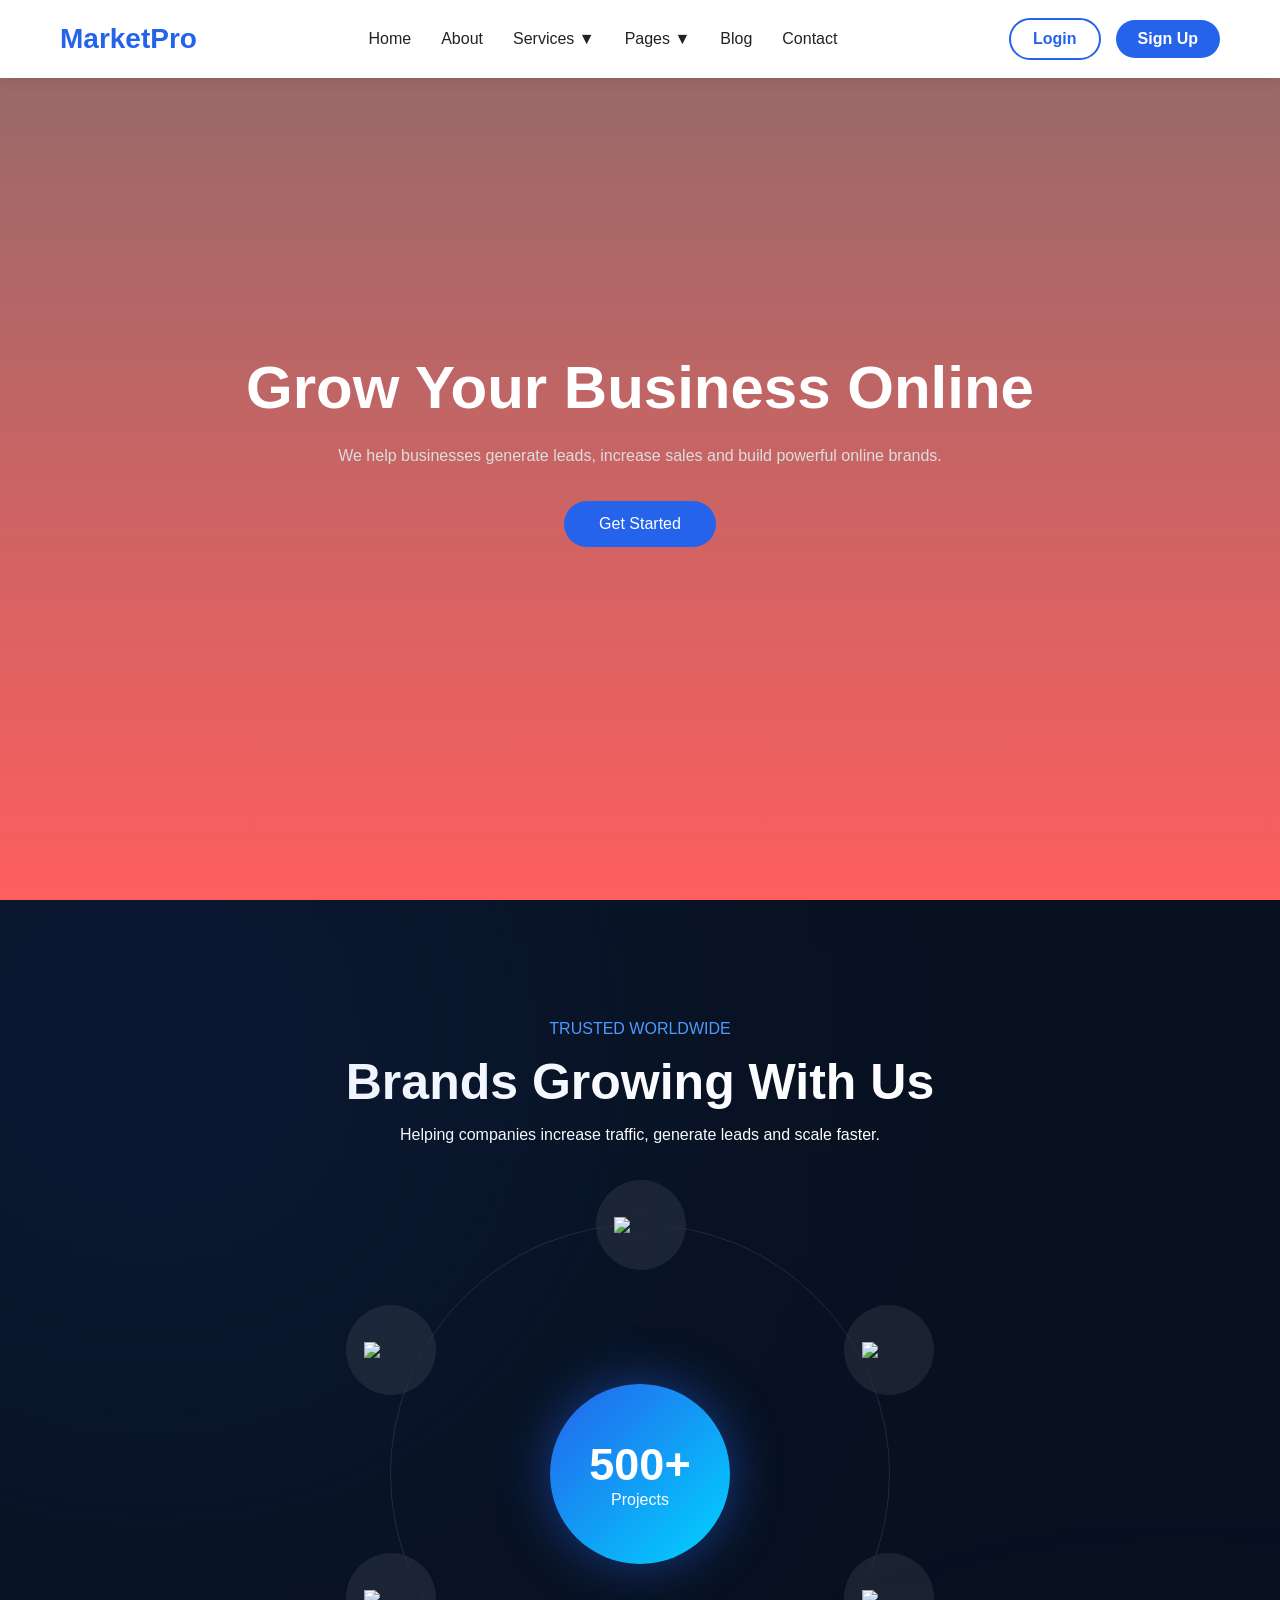
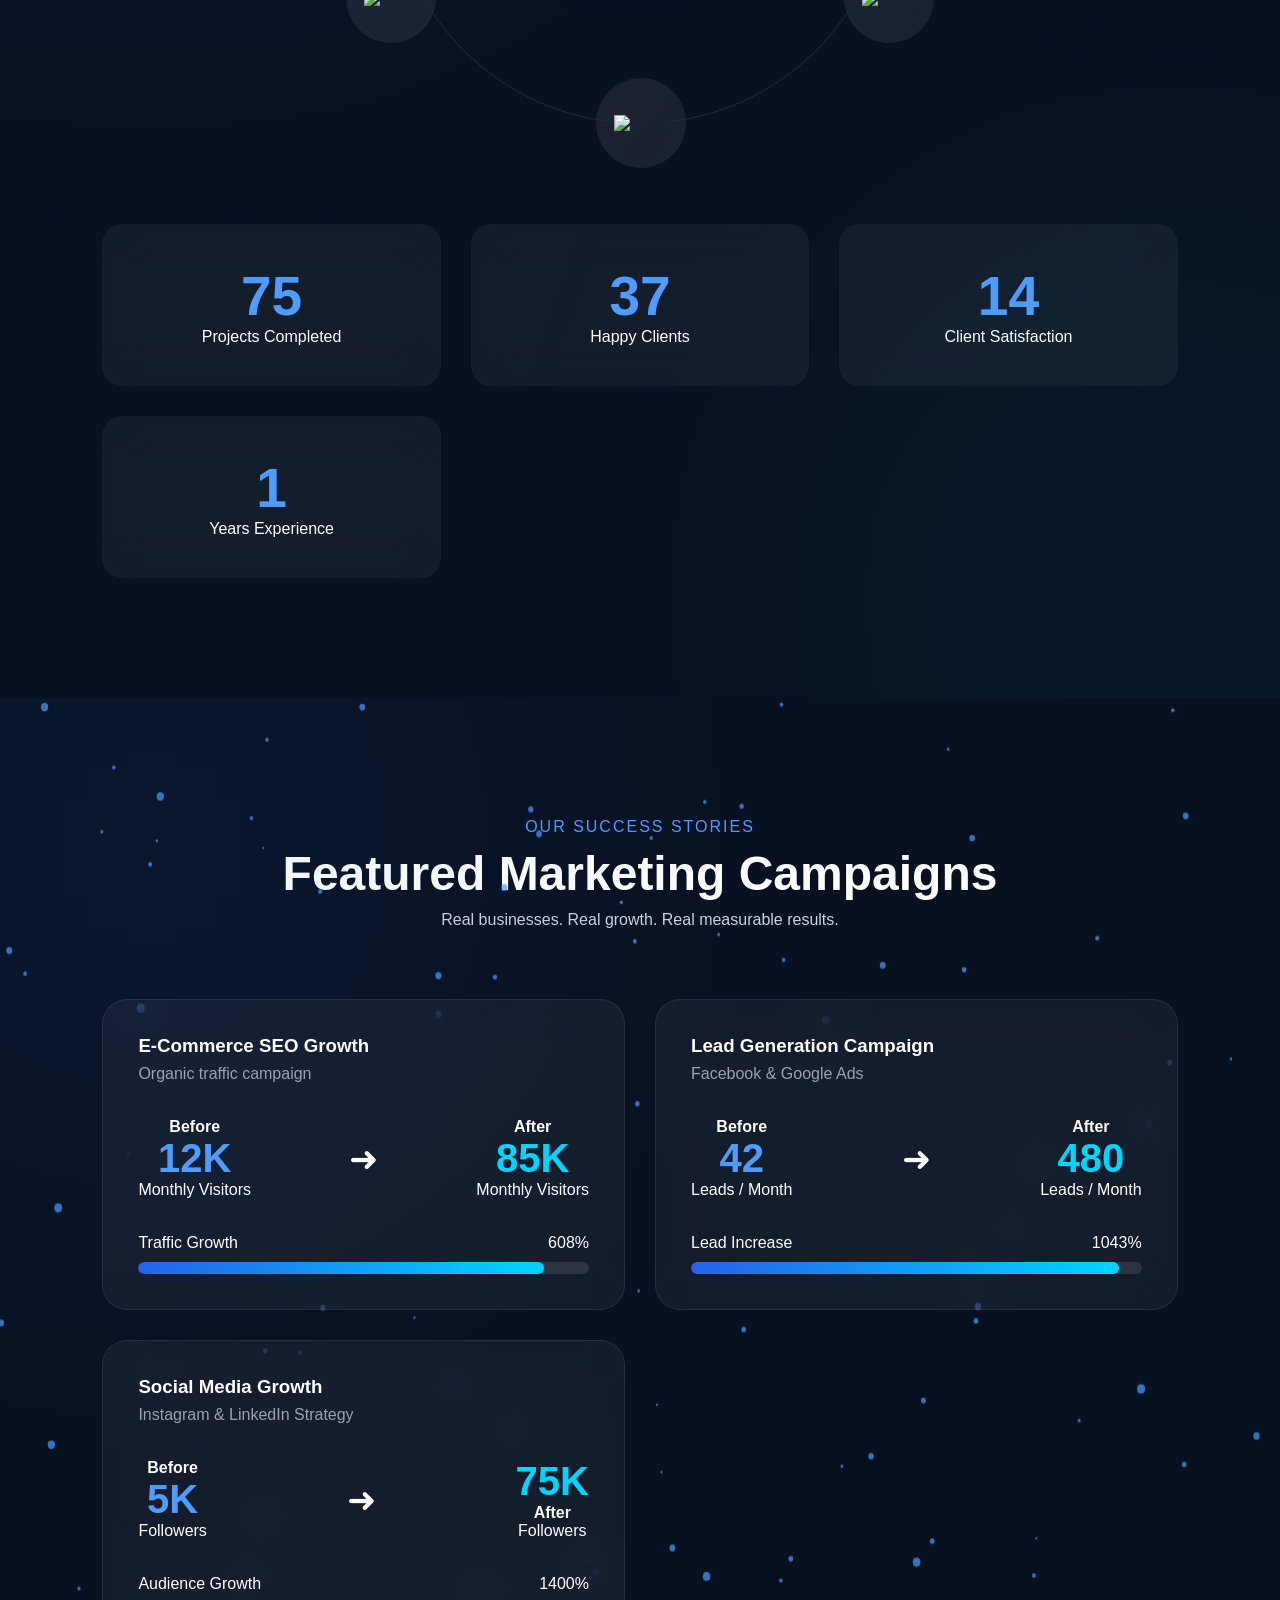
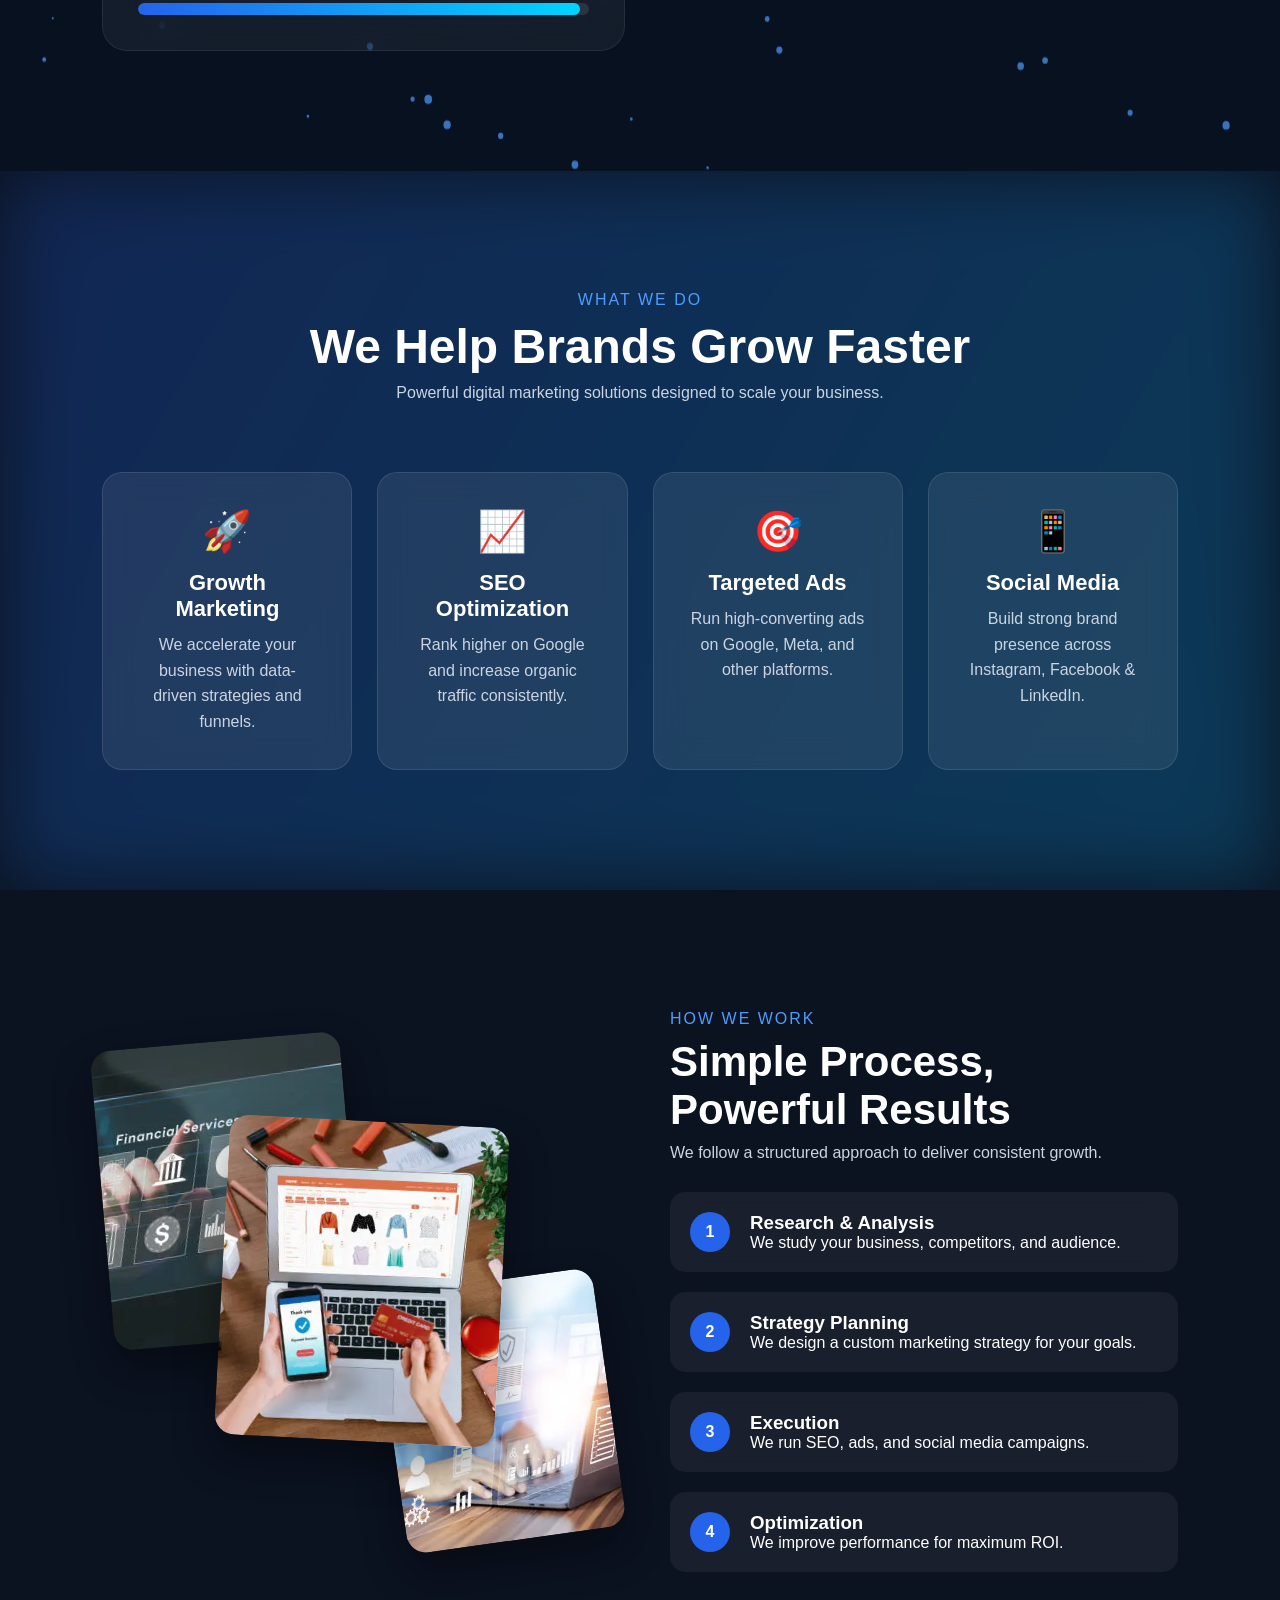
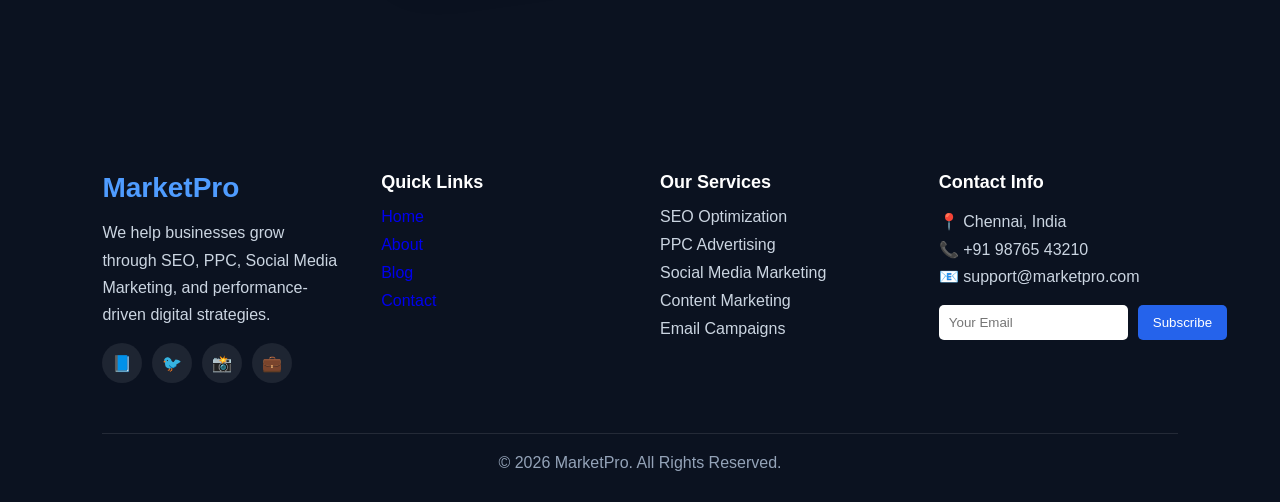
==== index.html @ 6716271c "first commit" ====
<!DOCTYPE html>
<html lang="en">
<head>
<meta charset="UTF-8">
<meta name="viewport" content="width=device-width, initial-scale=1.0">
<title>MarketPro</title>

<link rel="stylesheet" href="css/home.css">
</head>
<body>

<header>

<nav class="navbar">

<div class="logo">
MarketPro
</div>

<ul class="nav-links">

<li><a href="index.html">Home</a></li>

<li><a href="about.html">About</a></li>

<li class="dropdown">

<a href="#">
Services ▼
</a>

<ul class="dropdown-menu">
<li><a href="services.html">Our Services</a></li>
<li><a href="service-details.html">Service Details</a></li>
</ul>

</li>

<li class="dropdown">

<a href="#">
Pages ▼
</a>

<ul class="dropdown-menu">
<li><a href="team.html">Our Team</a></li>
<li><a href="case-studies.html">Case Studies</a></li>
<li><a href="pricing.html">Pricing</a></li>
</ul>

</li>

<li><a href="blog.html">Blog</a></li>

<li><a href="contact.html">Contact</a></li>

</ul>

<div class="nav-actions">

    <a href="login.html" class="login-btn">
        Login
    </a>

    <a href="signup.html" class="signup-btn">
        Sign Up
    </a>

    <div class="menu-btn">
        ☰
    </div>

</div>

</nav>

</header>

<section class="hero">

<div class="hero-content">

<h1>
Grow Your Business Online
</h1>

<p>
We help businesses generate leads, increase sales and build powerful online brands.
</p>

<a href="contact.html" class="btn">
Get Started
</a>

</div>

</section>

<!-- Trusted Brands Section -->

<section class="trusted-section">

    

    <div class="section-header">
        <span>TRUSTED WORLDWIDE</span>
        <h2>Brands Growing With Us</h2>
        <p>
            Helping companies increase traffic,
            generate leads and scale faster.
        </p>
    </div>

    <!-- ROTATING LOGO CIRCLE -->

    <div class="orbit-wrapper">

        <div class="center-circle">
            <h3>500+</h3>
            <p>Projects</p>
        </div>

        <div class="orbit">

            <div class="logo-item">
                <img src="images/google.png">
            </div>

            <div class="logo-item">
                <img src="images/meta.png">
            </div>

            <div class="logo-item">
                <img src="images/amazon.png">
            </div>

            <div class="logo-item">
                <img src="images/netflix.png">
            </div>

            <div class="logo-item">
                <img src="images/microsoft.png">
            </div>

            <div class="logo-item">
                <img src="images/shopify.png">
            </div>

        </div>

    </div>

    <!-- COUNTERS -->

    <div class="stats">

        <div class="stat-card">
            <h3 class="counter" data-target="500">0</h3>
            <p>Projects Completed</p>
        </div>

        <div class="stat-card">
            <h3 class="counter" data-target="250">0</h3>
            <p>Happy Clients</p>
        </div>

        <div class="stat-card">
            <h3 class="counter" data-target="98">0</h3>
            <p>Client Satisfaction</p>
        </div>

        <div class="stat-card">
            <h3 class="counter" data-target="12">0</h3>
            <p>Years Experience</p>
        </div>

    </div>

</section>

<!-- Case Studies Section -->

<section class="case-studies">

    <canvas id="particleCanvas"></canvas>

    <div class="section-title">
        <span>OUR SUCCESS STORIES</span>
        <h2>Featured Marketing Campaigns</h2>
        <p>
            Real businesses. Real growth. Real measurable results.
        </p>
    </div>

    <div class="case-grid">

        <!-- Case Study 1 -->

        <div class="case-card">

            <div class="case-header">
                <h3>E-Commerce SEO Growth</h3>
                <p>Organic traffic campaign</p>
            </div>

            <div class="before-after">

                <div class="metric">
                    <h4>Before</h4>
                    <span>12K</span>
                    <p>Monthly Visitors</p>
                </div>

                <div class="arrow">
                    ➜
                </div>

                <div class="metric after">
                    <h4>After</h4>
                    <span>85K</span>
                    <p>Monthly Visitors</p>
                </div>

            </div>

            <div class="progress-wrapper">

                <div class="progress-label">
                    Traffic Growth
                    <span>608%</span>
                </div>

                <div class="progress">
                    <div class="progress-fill" data-width="90"></div>
                </div>

            </div>

        </div>

        <!-- Case Study 2 -->

        <div class="case-card">

            <div class="case-header">
                <h3>Lead Generation Campaign</h3>
                <p>Facebook & Google Ads</p>
            </div>

            <div class="before-after">

                <div class="metric">
                    <h4>Before</h4>
                    <span>42</span>
                    <p>Leads / Month</p>
                </div>

                <div class="arrow">
                    ➜
                </div>

                <div class="metric after">
                    <h4>After</h4>
                    <span>480</span>
                    <p>Leads / Month</p>
                </div>

            </div>

            <div class="progress-wrapper">

                <div class="progress-label">
                    Lead Increase
                    <span>1043%</span>
                </div>

                <div class="progress">
                    <div class="progress-fill" data-width="95"></div>
                </div>

            </div>

        </div>

        <!-- Case Study 3 -->

        <div class="case-card">

            <div class="case-header">
                <h3>Social Media Growth</h3>
                <p>Instagram & LinkedIn Strategy</p>
            </div>

            <div class="before-after">

                <div class="metric">
                    <h4>Before</h4>
                    <span>5K</span>
                    <p>Followers</p>
                </div>

                <div class="arrow">
                    ➜
                </div>

                <div class="metric after">
                    <span>75K</span>
                    <h4>After</h4>
                    <p>Followers</p>
                </div>

            </div>

            <div class="progress-wrapper">

                <div class="progress-label">
                    Audience Growth
                    <span>1400%</span>
                </div>

                <div class="progress">
                    <div class="progress-fill" data-width="98"></div>
                </div>

            </div>

        </div>

    </div>

</section>

<!-- WHAT WE DO Section -->
<section class="what-we-do">

    <div class="bg-animation"></div>

    <div class="container">

        <div class="section-title">
            <span>WHAT WE DO</span>
            <h2>We Help Brands Grow Faster</h2>
            <p>
                Powerful digital marketing solutions designed to scale your business.
            </p>
        </div>

        <div class="services-grid">

            <div class="service-card reveal" data-speed="2">
                <div class="emoji">🚀</div>
                <h3>Growth Marketing</h3>
                <p>We accelerate your business with data-driven strategies and funnels.</p>
            </div>

            <div class="service-card reveal" data-speed="3">
                <div class="emoji">📈</div>
                <h3>SEO Optimization</h3>
                <p>Rank higher on Google and increase organic traffic consistently.</p>
            </div>

            <div class="service-card reveal" data-speed="1.5">
                <div class="emoji">🎯</div>
                <h3>Targeted Ads</h3>
                <p>Run high-converting ads on Google, Meta, and other platforms.</p>
            </div>

            <div class="service-card reveal" data-speed="2.5">
                <div class="emoji">📱</div>
                <h3>Social Media</h3>
                <p>Build strong brand presence across Instagram, Facebook & LinkedIn.</p>
            </div>

        </div>

    </div>

</section>

<!-- HOW WE WORK Section -->
<section class="hwk-section">

    <div class="hwk-container">

        <!-- LEFT IMAGES -->
        <div class="hwk-left reveal-hwk">

            <div class="hwk-img hwk-img1 " data-rotate="-5">
                <img src="images/Project-1.webp" alt="">
            </div>

            <div class="hwk-img hwk-img2" data-rotate="5">
                <img src="images/Project-2.webp" alt="">
            </div>

            <div class="hwk-img hwk-img3" data-rotate="-8">
                <img src="images/Project-3.webp" alt="">
            </div>

        </div>

        <!-- RIGHT CONTENT -->
        <div class="hwk-right">

            <div class="hwk-title reveal-hwk">
                <span>HOW WE WORK</span>
                <h2>Simple Process, Powerful Results</h2>
                <p>
                    We follow a structured approach to deliver consistent growth.
                </p>
            </div>

            <div class="hwk-steps">

                <div class="hwk-step reveal-hwk">
                    <div class="hwk-num">1</div>
                    <div>
                        <h3>Research & Analysis</h3>
                        <p>We study your business, competitors, and audience.</p>
                    </div>
                </div>

                <div class="hwk-step reveal-hwk">
                    <div class="hwk-num">2</div>
                    <div>
                        <h3>Strategy Planning</h3>
                        <p>We design a custom marketing strategy for your goals.</p>
                    </div>
                </div>

                <div class="hwk-step reveal-hwk">
                    <div class="hwk-num">3</div>
                    <div>
                        <h3>Execution</h3>
                        <p>We run SEO, ads, and social media campaigns.</p>
                    </div>
                </div>

                <div class="hwk-step reveal-hwk">
                    <div class="hwk-num">4</div>
                    <div>
                        <h3>Optimization</h3>
                        <p>We improve performance for maximum ROI.</p>
                    </div>
                </div>

            </div>

        </div>

    </div>

</section>

<!-- Our Services Section -->

<!-- <section class="section">

<div class="section-title">
<h2>Our Services</h2>
</div>

<div class="cards">

<div class="card">
<h3>SEO Optimization</h3>
<p>Rank higher on search engines.</p>
</div>

<div class="card">
<h3>Social Media Marketing</h3>
<p>Build audience engagement.</p>
</div>

<div class="card">
<h3>PPC Advertising</h3>
<p>Generate instant leads.</p>
</div>

</div>

</section> -->

<footer class="dm-footer">

    <div class="dm-footer-container">

        <!-- COLUMN 1 -->
        <div class="dm-footer-col">

            <h2 class="dm-logo">MarketPro</h2>

            <p>
                We help businesses grow through SEO, PPC, Social Media Marketing,
                and performance-driven digital strategies.
            </p>

            <div class="dm-socials">
                <a href="#">📘</a>
                <a href="#">🐦</a>
                <a href="#">📸</a>
                <a href="#">💼</a>
            </div>

        </div>

        <!-- COLUMN 2 -->
        <div class="dm-footer-col">

            <h3>Quick Links</h3>

            <ul>
                <li><a href="index.html">Home</a></li>
                <li><a href="about.html">About</a></li>
                <li><a href="blog.html">Blog</a></li>
                <li><a href="contact.html">Contact</a></li>
            </ul>

        </div>

        <!-- COLUMN 3 -->
        <div class="dm-footer-col">

            <h3>Our Services</h3>

            <ul>
                <li>SEO Optimization</li>
                <li>PPC Advertising</li>
                <li>Social Media Marketing</li>
                <li>Content Marketing</li>
                <li>Email Campaigns</li>
            </ul>

        </div>

        <!-- COLUMN 4 -->
        <div class="dm-footer-col">

            <h3>Contact Info</h3>

            <p>📍 Chennai, India</p>
            <p>📞 +91 98765 43210</p>
            <p>📧 support@marketpro.com</p>

            <div class="dm-newsletter">

                <input type="email" placeholder="Your Email">
                <button>Subscribe</button>

            </div>

        </div>

    </div>

    <!-- BOTTOM BAR -->
    <div class="dm-footer-bottom">

        <p>© 2026 MarketPro. All Rights Reserved.</p>

    </div>

</footer>

<script src="js/home.js"></script>

</body>
</html>
---- css/home.css ----
/* RESET */
*{
    margin:0;
    padding:0;
    box-sizing:border-box;
    font-family:'Poppins',sans-serif;
}

body{
    color:#222;
    overflow-x:hidden;
}

a{
    text-decoration:none;
}

ul{
    list-style:none;
}

/* NAVBAR */

header{
    position:fixed;
    top:0;
    left:0;
    width:100%;
    background:#fff;
    box-shadow:0 2px 15px rgba(0,0,0,.08);
    z-index:999;
}

.navbar{
    max-width:1200px;
    margin:auto;
    padding:18px 20px;
    display:flex;
    justify-content:space-between;
    align-items:center;
}

.logo{
    font-size:28px;
    font-weight:700;
    color:#2563eb;
}

.nav-links{
    display:flex;
    gap:30px;
}

.nav-links li{
    position:relative;
}

.nav-links a{
    color:#222;
    font-weight:500;
}

.dropdown-menu{
    position:absolute;
    top:40px;
    left:0;
    width:220px;
    background:#fff;
    border-radius:10px;
    box-shadow:0 10px 30px rgba(0,0,0,.1);
    opacity:0;
    visibility:hidden;
    transition:.3s;
}

.dropdown:hover .dropdown-menu{
    opacity:1;
    visibility:visible;
}

.dropdown-menu a{
    display:block;
    padding:14px 20px;
}

.dropdown-menu a:hover{
    background:#f5f5f5;
}

.menu-btn{
    display:none;
    font-size:28px;
    cursor:pointer;
}

/* HERO */

.hero{
    min-height:100vh;
    padding:120px 20px;
    display:flex;
    justify-content:center;
    align-items:center;
    text-align:center;
    background:linear-gradient(rgba(95, 43, 43, 0.7),rgba(254, 26, 26, 0.7)),
    url('../images/hero.jpg');
    background-size:cover;
    background-position:center;
}

.hero-content{
    max-width:800px;
}

.hero h1{
    color:#fff;
    font-size:60px;
    margin-bottom:20px;
}

.hero p{
    color:#ddd;
    line-height:1.8;
    margin-bottom:30px;
}

.btn{
    display:inline-block;
    padding:14px 35px;
    border-radius:50px;
    background:#2563eb;
    color:#fff;
}

/* SECTION */

.section{
    padding:100px 8%;
}

.section-title{
    text-align:center;
    margin-bottom:60px;
}

.section-title h2{
    font-size:42px;
}

.cards{
    display:grid;
    grid-template-columns:repeat(auto-fit,minmax(280px,1fr));
    gap:25px;
}

.card{
    background:#fff;
    padding:30px;
    border-radius:15px;
    box-shadow:0 10px 25px rgba(0,0,0,.08);
}

/* FOOTER */

.footer{
    background:#111827;
    color:#fff;
    text-align:center;
    padding:50px 20px;
}

/* MOBILE */

@media(max-width:991px){

.menu-btn{
    display:block;
}

.nav-links{
    position:absolute;
    top:80px;
    left:-100%;
    width:100%;
    background:#fff;
    flex-direction:column;
    padding:20px;
    transition:.4s;
}

.nav-links.active{
    left:0;
}

.hero h1{
    font-size:40px;
}

}

/* NAV ACTIONS */

.nav-actions{
    display:flex;
    align-items:center;
    gap:15px;
}

.login-btn{
    padding:10px 22px;
    border:2px solid #2563eb;
    border-radius:30px;
    color:#2563eb;
    font-weight:600;
    transition:.3s;
}

.login-btn:hover{
    background:#2563eb;
    color:#fff;
}

.signup-btn{
    padding:10px 22px;
    background:#2563eb;
    border-radius:30px;
    color:#fff;
    font-weight:600;
    transition:.3s;
}

.signup-btn:hover{
    transform:translateY(-2px);
    box-shadow:0 8px 20px rgba(37,99,235,.3);
}

.menu-btn{
    display:none;
    font-size:28px;
    cursor:pointer;
}

/* MOBILE */

@media(max-width:991px){

    .login-btn,
    .signup-btn{
        display:none;
    }

    .menu-btn{
        display:block;
    }
}

/* ============================ NAVBAR ENDED ====================== */

/* ==========================
   TRUSTED BRANDS SECTION
========================== */
.trusted-section{
    padding:120px 8%;
    background:#081120;
    position:relative;
    overflow:hidden;
}

/* Floating Background */

.trusted-section::before{
    content:'';
    position:absolute;
    width:500px;
    height:500px;
    background:#2563eb;
    filter:blur(250px);
    opacity:.25;
    top:-100px;
    left:-100px;
}

.trusted-section::after{
    content:'';
    position:absolute;
    width:400px;
    height:400px;
    background:#00d4ff;
    filter:blur(250px);
    opacity:.15;
    bottom:-100px;
    right:-100px;
}

.section-header{
    text-align:center;
    color:white;
    margin-bottom:80px;
}

.section-header span{
    color:#4f9cff;
}

.section-header h2{
    font-size:50px;
    margin:15px 0;
}

/* Orbit */

.orbit-wrapper{
    width:500px;
    height:500px;
    margin:auto;
    position:relative;
}

.orbit{
    width:100%;
    height:100%;
    border:1px solid rgba(255,255,255,.1);
    border-radius:50%;
    position:relative;

    animation:rotateOrbit 25s linear infinite;
}

@keyframes rotateOrbit{

    from{
        transform:rotate(0deg);
    }

    to{
        transform:rotate(360deg);
    }

}

.logo-item{
    width:90px;
    height:90px;

    background:rgba(255,255,255,.08);
    backdrop-filter:blur(20px);

    border-radius:50%;
    position:absolute;

    display:flex;
    align-items:center;
    justify-content:center;

    transition:.4s;
}

.logo-item:hover{
    transform:scale(1.2);
    background:#2563eb;
    box-shadow:0 0 30px #2563eb;
}

.logo-item img{
    width:55px;
}

/* Position Logos Around Circle */

.logo-item:nth-child(1){
    top:-45px;
    left:205px;
}

.logo-item:nth-child(2){
    top:80px;
    right:-45px;
}

.logo-item:nth-child(3){
    bottom:80px;
    right:-45px;
}

.logo-item:nth-child(4){
    bottom:-45px;
    left:205px;
}

.logo-item:nth-child(5){
    bottom:80px;
    left:-45px;
}

.logo-item:nth-child(6){
    top:80px;
    left:-45px;
}

/* Center */

.center-circle{
    width:180px;
    height:180px;

    background:linear-gradient(
        135deg,
        #2563eb,
        #00d4ff
    );

    border-radius:50%;

    position:absolute;

    top:50%;
    left:50%;

    transform:translate(-50%,-50%);

    display:flex;
    flex-direction:column;
    align-items:center;
    justify-content:center;

    color:white;
    z-index:2;

    box-shadow:0 0 50px rgba(37,99,235,.5);
}

.center-circle h3{
    font-size:45px;
}

/* Stats */

.stats{
    margin-top:100px;

    display:grid;
    grid-template-columns:repeat(auto-fit,minmax(250px,1fr));
    gap:30px;
}

.stat-card{
    padding:40px;

    background:rgba(255,255,255,.05);
    backdrop-filter:blur(20px);

    border-radius:20px;

    text-align:center;

    color:white;

    transition:.4s;
}

.stat-card:hover{

    transform:translateY(-10px);

    background:rgba(37,99,235,.15);

    box-shadow:0 0 40px rgba(37,99,235,.4);
}

.stat-card h3{
    font-size:55px;
    color:#4f9cff;
}

/* ========================= CASE-STUDIES SECTION ======================== */
.case-studies{
    padding:120px 8%;
    background:#081120;
    position:relative;
    overflow:hidden;
}

.case-studies::before{
    content:'';
    position:absolute;
    width:500px;
    height:500px;
    background:#2563eb;
    filter:blur(220px);
    opacity:.15;
    top:-100px;
    left:-100px;
}

.section-title{
    text-align:center;
    color:white;
    margin-bottom:70px;
}

.section-title span{
    color:#4f9cff;
    letter-spacing:2px;
}

.section-title h2{
    font-size:50px;
    margin:15px 0;
}

.case-grid{
    display:grid;
    grid-template-columns:repeat(auto-fit,minmax(340px,1fr));
    gap:30px;
}

.case-card{

    background:rgba(255,255,255,.05);

    backdrop-filter:blur(20px);

    border:1px solid rgba(255,255,255,.08);

    border-radius:25px;

    padding:35px;

    color:white;

    transition:.5s;

    opacity:0;
    transform:translateY(60px);
}

.case-card.show{
    opacity:1;
    transform:translateY(0);
}

.case-card:hover{

    transform:translateY(-15px);

    box-shadow:0 0 40px rgba(37,99,235,.3);

    border-color:#2563eb;
}

.case-header h3{
    margin-bottom:8px;
}

.case-header p{
    color:#9ca3af;
}

.before-after{
    margin:35px 0;

    display:flex;
    justify-content:space-between;
    align-items:center;
}

.metric{
    text-align:center;
}

.metric span{
    display:block;
    font-size:40px;
    font-weight:700;
    color:#4f9cff;
}

.after span{
    color:#00d4ff;
}

.arrow{
    font-size:35px;
    color:white;
}

.progress-wrapper{
    margin-top:20px;
}

.progress-label{
    display:flex;
    justify-content:space-between;
    margin-bottom:10px;
}

.progress{
    width:100%;
    height:12px;
    background:rgba(255,255,255,.1);
    border-radius:30px;
    overflow:hidden;
}

.progress-fill{
    width:0;
    height:100%;
    border-radius:30px;

    background:linear-gradient(
        90deg,
        #2563eb,
        #00d4ff
    );

    transition:2s ease;
}

#particleCanvas{
    position:absolute;
    inset:0;
    width:100%;
    height:100%;
    z-index:0;
    pointer-events:none;
}

/* =========================
   WHAT WE DO SECTION
========================= */

.what-we-do{
    position:relative;
    padding:120px 8%;
    overflow:hidden;
    background:#0b1220;
    color:white;
}

/* Animated background separation */

.bg-animation{
    position:absolute;
    inset:0;
    background:linear-gradient(120deg,#2563eb,#00d4ff,#111827);
    background-size:300% 300%;
    animation:bgMove 8s ease infinite;
    z-index:0;
    opacity:0.25;
    filter:blur(40px);
}

@keyframes bgMove{
    0%{background-position:0% 50%;}
    50%{background-position:100% 50%;}
    100%{background-position:0% 50%;}
}

/* Container */

.container{
    position:relative;
    z-index:2;
    text-align:center;
}

.section-title span{
    color:#4f9cff;
    letter-spacing:2px;
}

.section-title h2{
    font-size:48px;
    margin:10px 0;
}

.section-title p{
    color:#cbd5e1;
    max-width:600px;
    margin:auto;
}

/* Grid */

.services-grid{
    margin-top:60px;
    display:grid;
    grid-template-columns:repeat(auto-fit,minmax(250px,1fr));
    gap:25px;
}

/* Service Cards */

.service-card{
    background:rgba(255,255,255,0.08);
    backdrop-filter:blur(15px);
    border:1px solid rgba(255,255,255,0.1);
    padding:35px;
    border-radius:20px;
    transition:0.4s ease;
    position:relative;
    transform:translateY(40px);
    opacity:0;
    animation:fadeUp 1s forwards;
}

/* hidden state */
.reveal{
    opacity:0;
    transform:translateY(60px);
    transition:all 0.8s ease;
}

/* visible state */
.reveal.active{
    opacity:1;
    transform:translateY(0);
}

/* stagger animation */
.service-card:nth-child(1){animation-delay:0.2s;}
.service-card:nth-child(2){animation-delay:0.4s;}
.service-card:nth-child(3){animation-delay:0.6s;}
.service-card:nth-child(4){animation-delay:0.8s;}

@keyframes fadeUp{
    to{
        transform:translateY(0);
        opacity:1;
    }
}

.service-card:hover{
    transform:translateY(-12px) scale(1.03);
    box-shadow:0 0 40px rgba(37,99,235,0.4);
    border-color:#4f9cff;
}

/* Emoji */

.emoji{
    font-size:40px;
    margin-bottom:15px;
    display:inline-block;
    animation:bounce 2s infinite;
}

@keyframes bounce{
    0%,100%{transform:translateY(0);}
    50%{transform:translateY(-8px);}
}

.service-card h3{
    font-size:22px;
    margin-bottom:10px;
}

.service-card p{
    color:#cbd5e1;
    line-height:1.6;
}

/* ==================== HOW WE WORK SECTION ==================== */
.hwk-section{
    padding:120px 8%;
    background:#0b1220;
    color:#fff;
}

/* layout */

.hwk-container{
    display:grid;
    grid-template-columns:1fr 1fr;
    gap:60px;
    align-items:center;
}

/* LEFT IMAGES */

.hwk-left{
    position:relative;
    height:500px;
}

.hwk-img{
    position:absolute;
    border-radius:20px;
    overflow:hidden;
    box-shadow:0 20px 40px rgba(0,0,0,0.4);
    transition:0.4s;
}

.hwk-img img{
    width:100%;
    height:100%;
    object-fit:cover;
}

/* unique layout */

.hwk-img1{
    width:250px;
    height:300px;
    top:0;
    left:0;
    transform:rotate(-5deg);
}

.hwk-img2{
    width:280px;
    height:320px;
    top:80px;
    left:120px;
    transform:rotate(3deg);
    z-index:2;
}

.hwk-img3{
    width:220px;
    height:260px;
    bottom:0;
    right:0;
    transform:rotate(-8deg);
}

/* hover */

.hwk-img:hover{
    transform:scale(1.05) rotate(0deg);
    z-index:10;
}

/* RIGHT */

.hwk-title span{
    color:#4f9cff;
    letter-spacing:2px;
}

.hwk-title h2{
    font-size:42px;
    margin:10px 0;
}

.hwk-title p{
    color:#cbd5e1;
    margin-bottom:30px;
}

/* STEPS */

.hwk-steps{
    display:flex;
    flex-direction:column;
    gap:20px;
}

.hwk-step{
    display:flex;
    gap:20px;
    background:rgba(255,255,255,0.06);
    padding:20px;
    border-radius:15px;
    backdrop-filter:blur(15px);
    transition:0.4s;
}

.hwk-step:hover{
    transform:translateX(10px);
    border-left:3px solid #4f9cff;
}

.hwk-num{
    width:40px;
    height:40px;
    border-radius:50%;
    background:#2563eb;
    display:flex;
    align-items:center;
    justify-content:center;
    font-weight:bold;
}

/* scroll reveal */

.reveal-hwk{
    opacity:0;
    transform:translateY(60px);
    transition:all 0.8s ease;
}

.reveal-hwk.active{
    opacity:1;
    transform:translateY(0);
}

/* responsive */

@media(max-width:991px){
    .hwk-container{
        grid-template-columns:1fr;
    }

    .hwk-left{
        height:400px;
    }
}

/* ===================== FOOTER ==================== */

.dm-footer{
    background:#0b1220;
    color:#fff;
    padding:80px 8% 30px;
}

/* container */

.dm-footer-container{
    display:grid;
    grid-template-columns:repeat(auto-fit,minmax(220px,1fr));
    gap:40px;
}

/* logo */

.dm-logo{
    font-size:28px;
    color:#4f9cff;
    margin-bottom:15px;
}

/* text */

.dm-footer-col p{
    color:#cbd5e1;
    line-height:1.7;
}

/* headings */

.dm-footer-col h3{
    margin-bottom:15px;
    font-size:18px;
    color:#fff;
}

/* links */

.dm-footer-col ul{
    list-style:none;
}

.dm-footer-col ul li{
    margin-bottom:10px;
    color:#cbd5e1;
    cursor:pointer;
    transition:0.3s;
}

.dm-footer-col ul li:hover{
    color:#4f9cff;
    transform:translateX(5px);
}

/* social icons */

.dm-socials{
    margin-top:15px;
    display:flex;
    gap:10px;
}

.dm-socials a{
    width:40px;
    height:40px;
    display:flex;
    align-items:center;
    justify-content:center;
    background:rgba(255,255,255,0.08);
    border-radius:50%;
    transition:0.3s;
}

.dm-socials a:hover{
    background:#2563eb;
    transform:translateY(-5px);
}

/* newsletter */

.dm-newsletter{
    margin-top:15px;
    display:flex;
    gap:10px;
}

.dm-newsletter input{
    flex:1;
    padding:10px;
    border:none;
    border-radius:5px;
    outline:none;
}

.dm-newsletter button{
    padding:10px 15px;
    border:none;
    background:#2563eb;
    color:#fff;
    border-radius:5px;
    cursor:pointer;
    transition:0.3s;
}

.dm-newsletter button:hover{
    background:#1d4ed8;
}

/* bottom */

.dm-footer-bottom{
    margin-top:50px;
    text-align:center;
    padding-top:20px;
    border-top:1px solid rgba(255,255,255,0.1);
    color:#94a3b8;
}

/* hover glow effect */

.dm-footer-col:hover h3{
    color:#4f9cff;
}
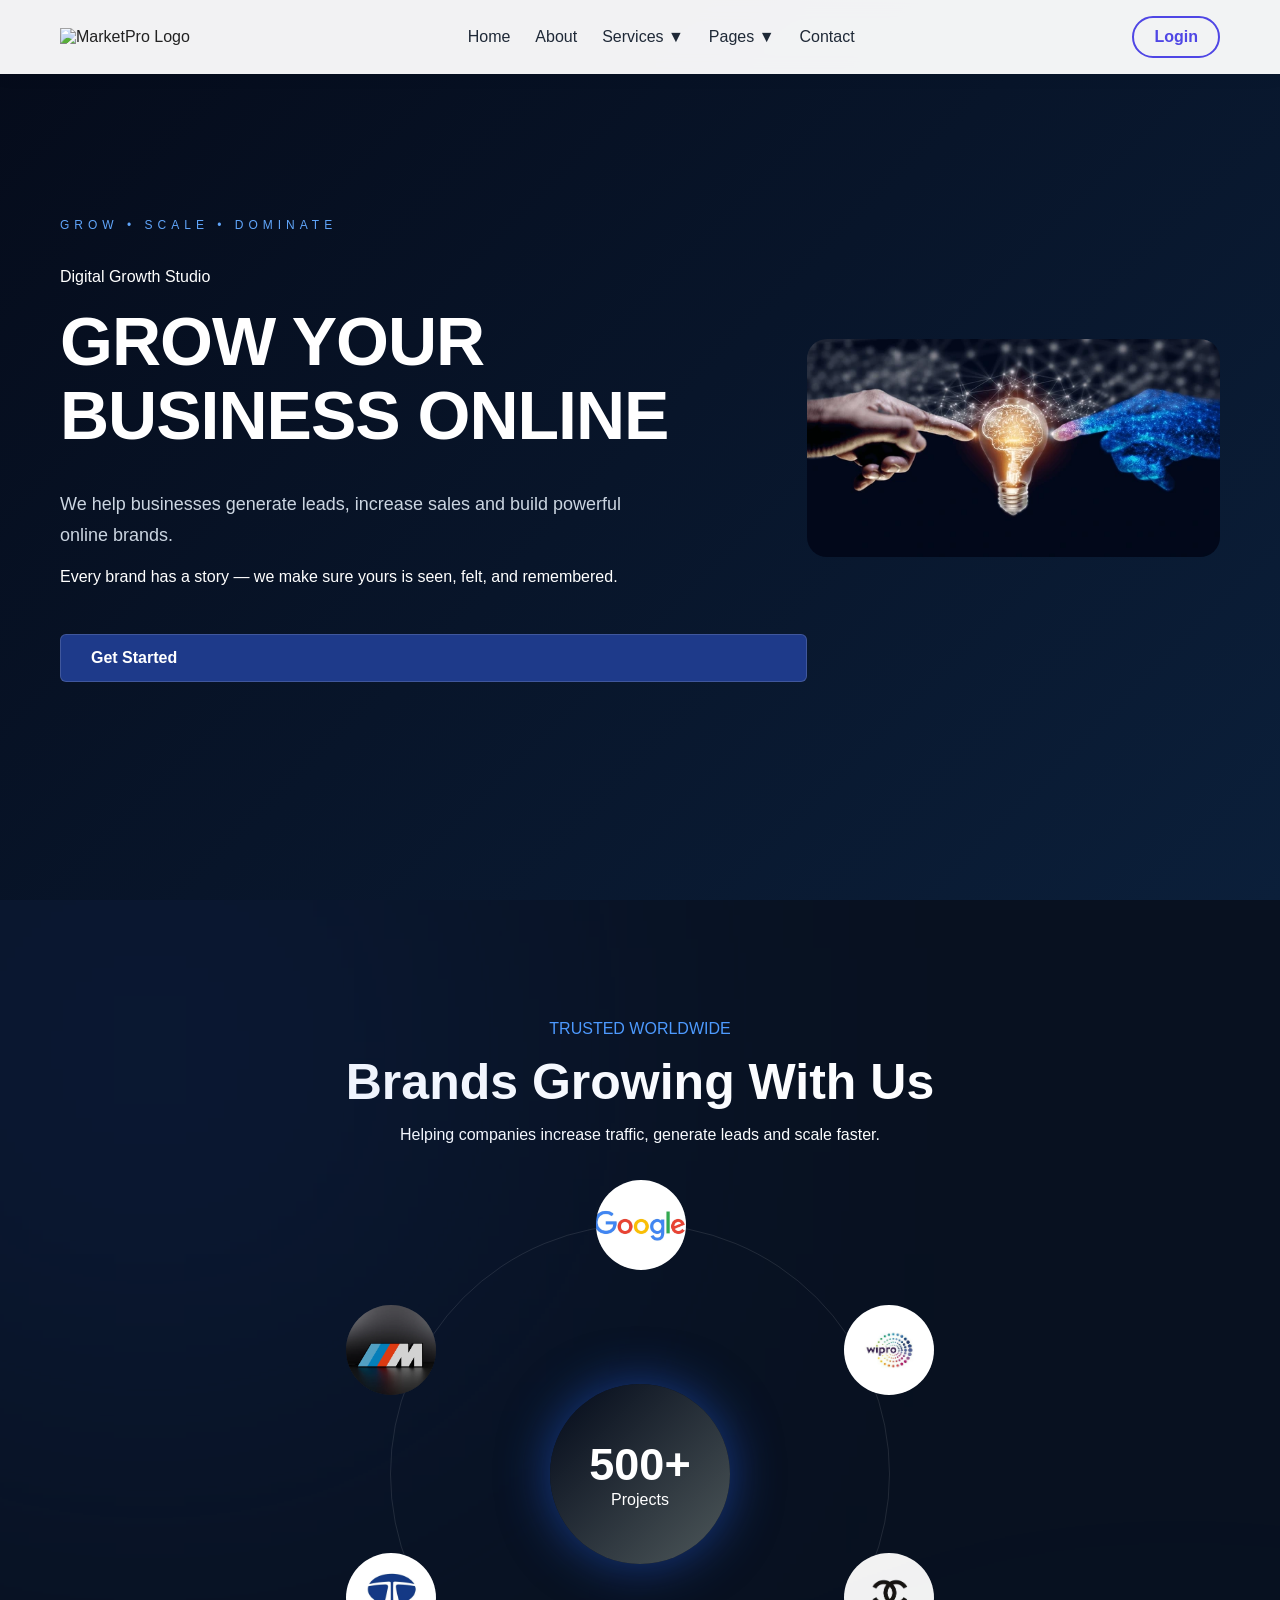
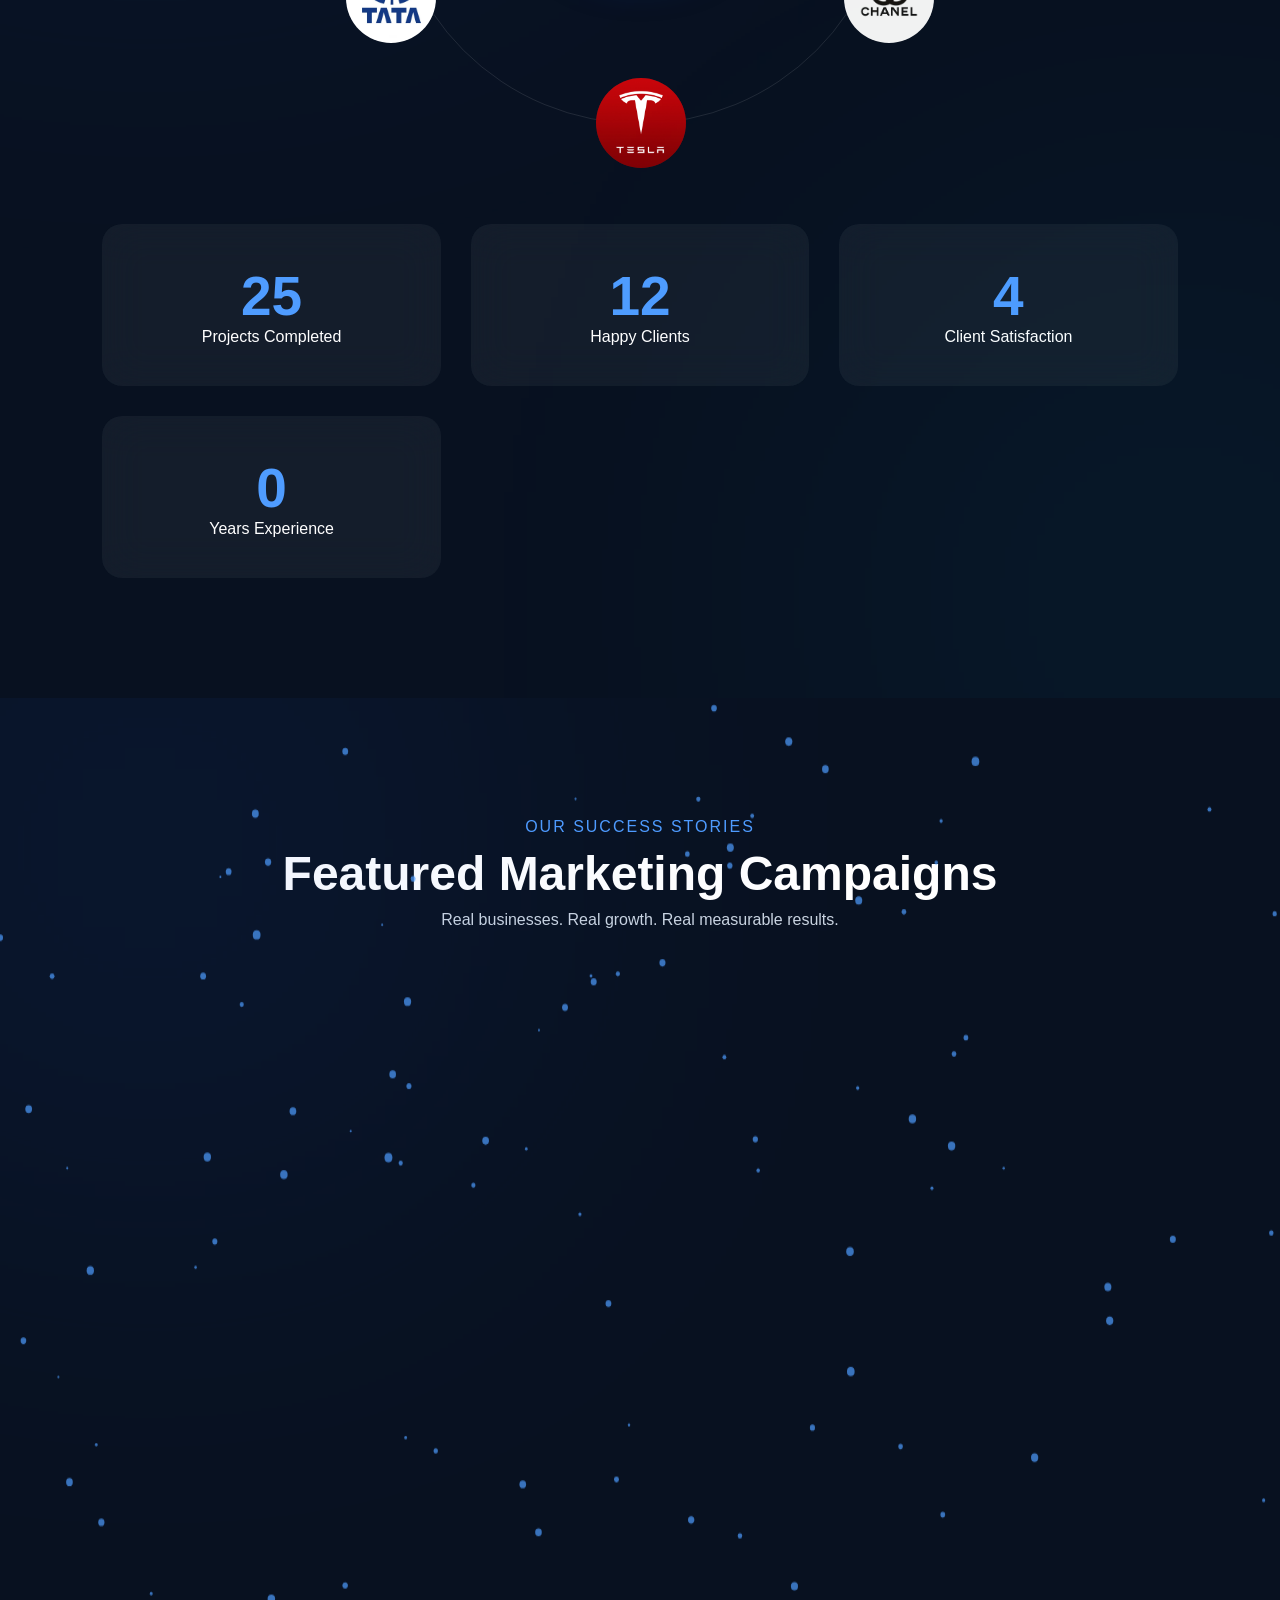
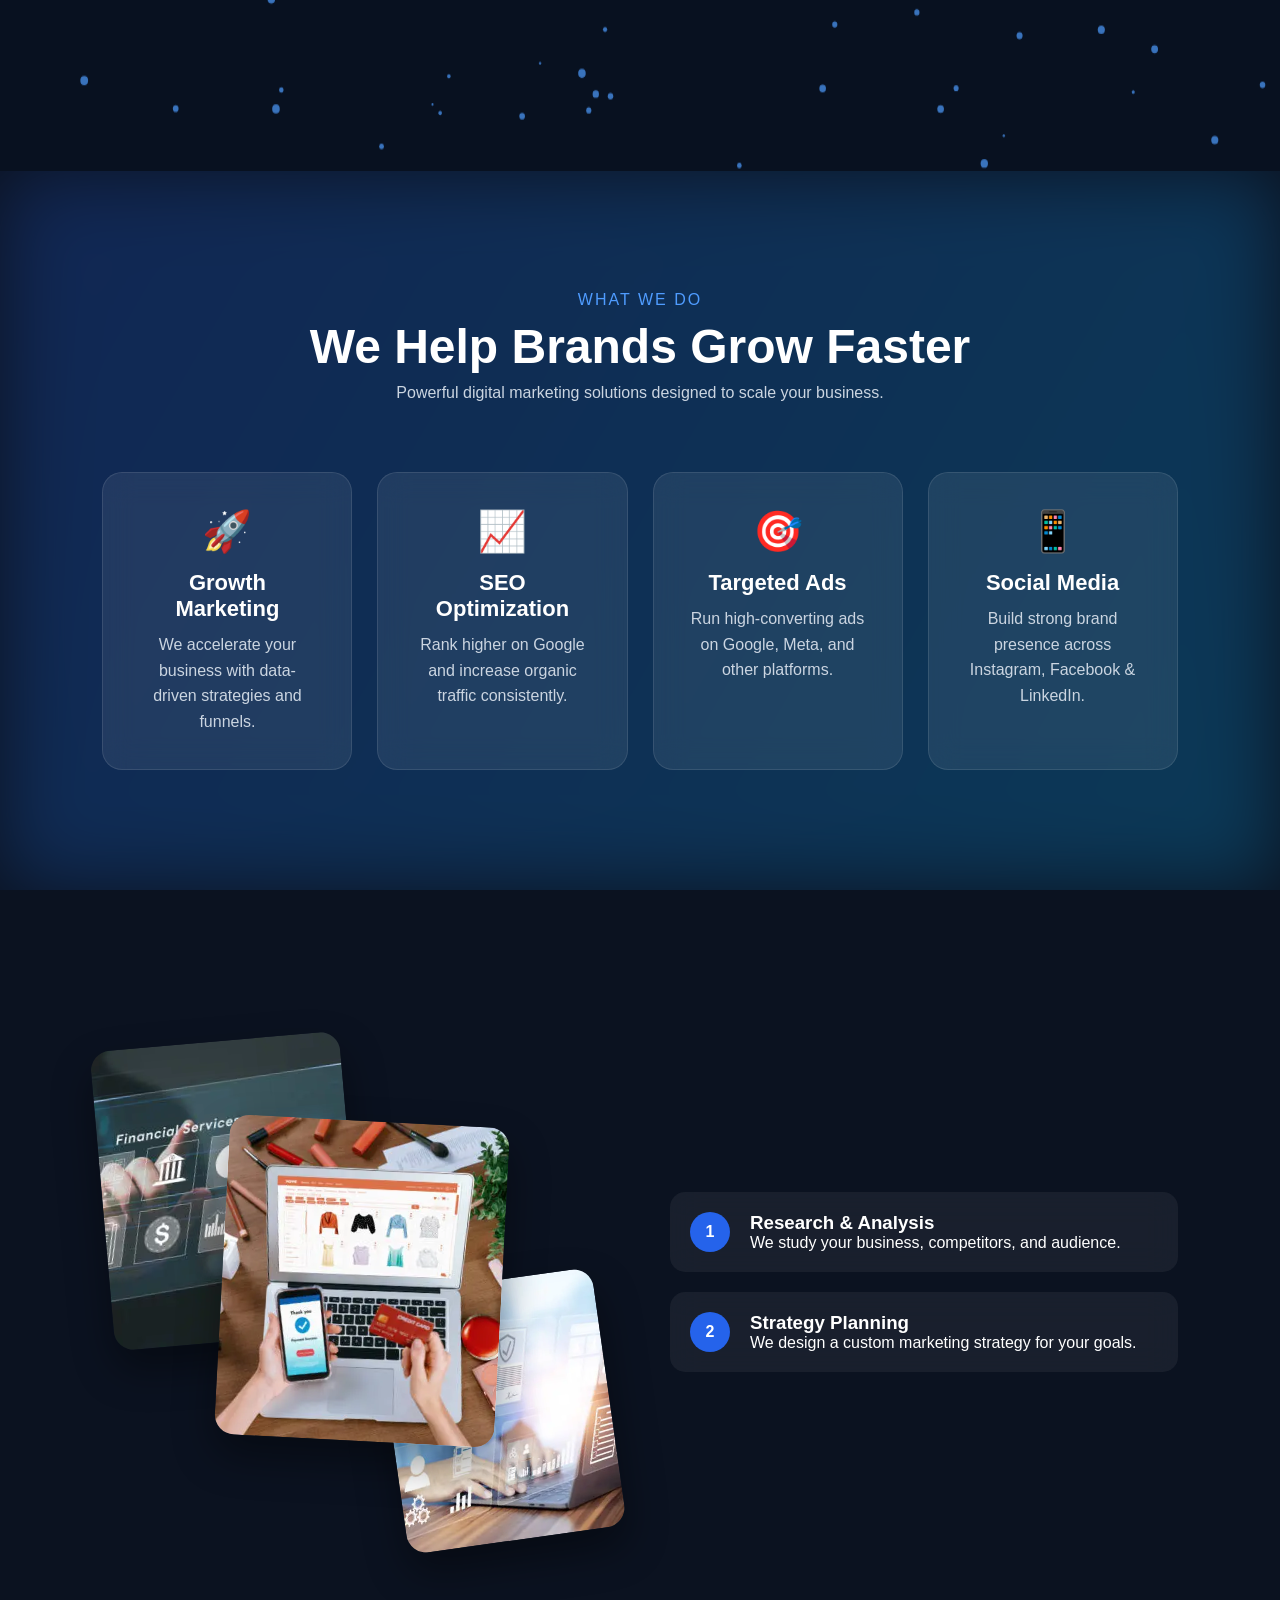
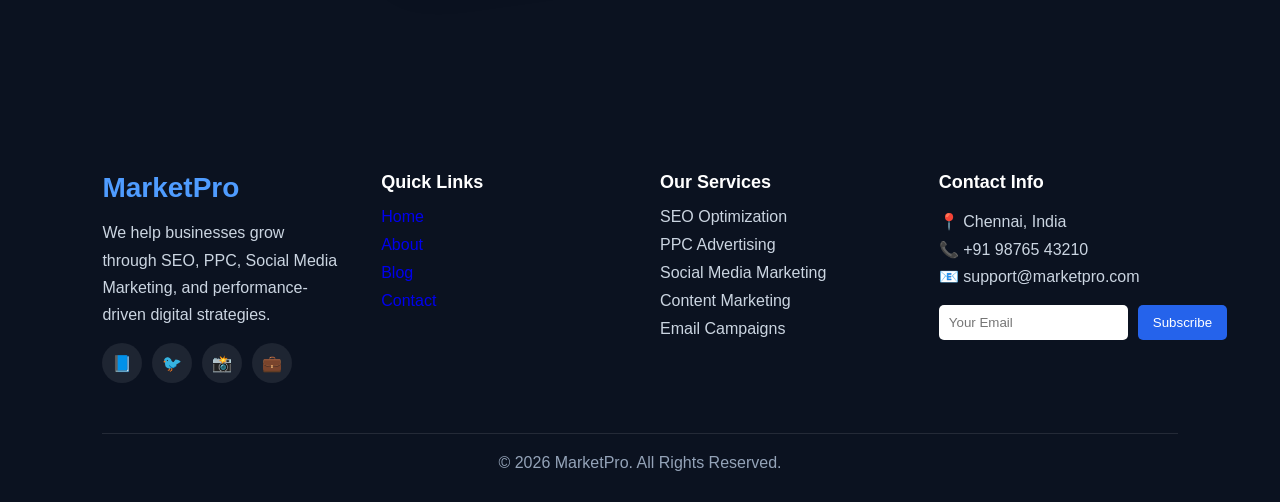
==== commit 218190cc: "new items" ====
--- a/index.html
+++ b/index.html
@@ -6,6 +6,7 @@
 <title>MarketPro</title>
 
 <link rel="stylesheet" href="css/home.css">
+<link rel="stylesheet" href="css/auth.css">
 </head>
 <body>
 
@@ -14,7 +15,7 @@
 <nav class="navbar">
 
 <div class="logo">
-MarketPro
+    <img src="images/logo.png" alt="MarketPro Logo">
 </div>
 
 <ul class="nav-links">
@@ -50,7 +51,6 @@
 
 </li>
 
-<li><a href="blog.html">Blog</a></li>
 
 <li><a href="contact.html">Contact</a></li>
 
@@ -58,14 +58,10 @@
 
 <div class="nav-actions">
 
-    <a href="login.html" class="login-btn">
+    <a class="login-btn" id="authBtn">
         Login
     </a>
 
-    <a href="signup.html" class="signup-btn">
-        Sign Up
-    </a>
-
     <div class="menu-btn">
         ☰
     </div>
@@ -76,23 +72,30 @@
 
 </header>
 
+<!-- HERO SECTION -->
 <section class="hero">
 
-<div class="hero-content">
-
-<h1>
-Grow Your Business Online
-</h1>
-
-<p>
-We help businesses generate leads, increase sales and build powerful online brands.
-</p>
-
-<a href="contact.html" class="btn">
-Get Started
-</a>
-
-</div>
+  <div class="hero-content">
+
+    <div class="hero-kicker">Digital Growth Studio</div>
+
+    <h1>Grow Your Business Online</h1>
+
+    <p>
+      We help businesses generate leads, increase sales and build powerful online brands.
+    </p>
+
+    <div class="hero-story">
+      Every brand has a story — we make sure yours is seen, felt, and remembered.
+    </div>
+
+    <a href="contact.html" class="btn">Get Started</a>
+
+  </div>
+
+  <div class="hero-img">
+    <img src="/images/Creative-design.webp" alt="">
+  </div>
 
 </section>
 
@@ -123,27 +126,27 @@
         <div class="orbit">
 
             <div class="logo-item">
-                <img src="images/google.png">
+                <img src="images/brand11.webp">
             </div>
 
             <div class="logo-item">
-                <img src="images/meta.png">
+                <img src="images/brand10.webp">
             </div>
 
             <div class="logo-item">
-                <img src="images/amazon.png">
+                <img src="images/brand3.webp">
             </div>
 
             <div class="logo-item">
-                <img src="images/netflix.png">
+                <img src="images/brand5.jpg">
             </div>
 
             <div class="logo-item">
-                <img src="images/microsoft.png">
+                <img src="images/brand1.webp">
             </div>
 
             <div class="logo-item">
-                <img src="images/shopify.png">
+                <img src="images/brand8.webp">
             </div>
 
         </div>
@@ -562,6 +565,11 @@
 
 </footer>
 
+<div id="auth-placeholder"></div>
+
+<script src="js/auth.js"></script>
+
+
 <script src="js/home.js"></script>
 
 </body>
--- a/css/home.css
+++ b/css/home.css
@@ -1,3 +1,13 @@
+:root{
+
+    --primary:#4f46e5;
+    --secondary:#06b6d4;
+    --dark:#0f172a;
+    --light:#f8fafc;
+    --text:#1f2937;
+    --glass:rgba(255,255,255,0.08);
+}
+
 /* RESET */
 *{
     margin:0;
@@ -21,117 +31,97 @@
 
 /* NAVBAR */
 
-header{
-    position:fixed;
-    top:0;
-    left:0;
-    width:100%;
-    background:#fff;
-    box-shadow:0 2px 15px rgba(0,0,0,.08);
-    z-index:999;
-}
-
-.navbar{
-    max-width:1200px;
-    margin:auto;
-    padding:18px 20px;
-    display:flex;
-    justify-content:space-between;
-    align-items:center;
-}
-
-.logo{
-    font-size:28px;
-    font-weight:700;
-    color:#2563eb;
-}
-
-.nav-links{
-    display:flex;
-    gap:30px;
-}
-
-.nav-links li{
-    position:relative;
-}
-
-.nav-links a{
-    color:#222;
-    font-weight:500;
-}
-
-.dropdown-menu{
-    position:absolute;
-    top:40px;
-    left:0;
-    width:220px;
-    background:#fff;
-    border-radius:10px;
-    box-shadow:0 10px 30px rgba(0,0,0,.1);
-    opacity:0;
-    visibility:hidden;
-    transition:.3s;
-}
-
-.dropdown:hover .dropdown-menu{
-    opacity:1;
-    visibility:visible;
-}
-
-.dropdown-menu a{
-    display:block;
-    padding:14px 20px;
-}
-
-.dropdown-menu a:hover{
-    background:#f5f5f5;
-}
-
-.menu-btn{
-    display:none;
-    font-size:28px;
-    cursor:pointer;
-}
 
 /* HERO */
 
-.hero{
-    min-height:100vh;
-    padding:120px 20px;
-    display:flex;
-    justify-content:center;
-    align-items:center;
-    text-align:center;
-    background:linear-gradient(rgba(95, 43, 43, 0.7),rgba(254, 26, 26, 0.7)),
-    url('../images/hero.jpg');
-    background-size:cover;
-    background-position:center;
-}
-
-.hero-content{
-    max-width:800px;
-}
-
-.hero h1{
-    color:#fff;
-    font-size:60px;
-    margin-bottom:20px;
-}
-
-.hero p{
-    color:#ddd;
-    line-height:1.8;
-    margin-bottom:30px;
-}
-
-.btn{
-    display:inline-block;
-    padding:14px 35px;
-    border-radius:50px;
-    background:#2563eb;
-    color:#fff;
-}
-
+.hero {
+  min-height: 100vh;
+  display: flex;
+  align-items: center;
+  padding: 80px 60px;
+  background: linear-gradient(135deg, #050b1a, #0b1f3a);
+  color: white;
+}
+
+.hero-img img{
+    border-radius: 20px;
+    width: 100%;
+}
+
+.hero-img{
+    width: 50%;
+}
+
+/* CONTENT WRAPPER */
+.hero-content {
+  max-width: 850px;
+  display: flex;
+  flex-direction: column;
+  gap: 18px; /* 🔥 THIS FIXES EVERYTHING */
+}
+
+/* TAGLINE */
+.hero-content::before {
+  content: "GROW • SCALE • DOMINATE";
+  display: block;
+  font-size: 12px;
+  letter-spacing: 5px;
+  color: #60a5fa;
+  margin-bottom: 18px;
+}
+
+/* HEADING */
+.hero h1 {
+  font-size: 68px;
+  font-weight: 900;
+  text-transform: uppercase;
+  line-height: 1.1;   /* FIXED LINE HEIGHT */
+  letter-spacing: -1px;
+  margin-bottom: 18px;
+}
+
+/* PARAGRAPH */
+.hero p {
+  font-size: 18px;
+  color: #cbd5e1;
+  line-height: 1.7;   /* IMPROVED READABILITY */
+  max-width: 600px;
+}
+
+/* BUTTON */
+.btn {
+  margin-top: 30px;
+  padding: 14px 30px;
+  background: #1e3a8a;
+  color: white;
+  border: 1px solid rgba(255,255,255,0.15);
+  font-weight: 600;
+  cursor: pointer;
+  transition: 0.3s;
+  border-radius: 6px;
+}
+
+
+/* BUTTON HOVER */
+.btn:hover {
+  background: #3b82f6;
+  transform: translateY(-2px);
+}
+
+/* RESPONSIVE FIX */
+@media (max-width: 768px) {
+  .hero {
+    padding: 50px 25px;
+  }
+
+  .hero h1 {
+    font-size: 42px;
+  }
+
+  .hero p {
+    font-size: 16px;
+  }
+}
 /* SECTION */
 
 .section{
@@ -244,9 +234,14 @@
 
 @media(max-width:991px){
 
-    .login-btn,
-    .signup-btn{
-        display:none;
+    .nav-actions{
+        gap:10px;
+    }
+
+    .login-btn{
+        display:inline-block;
+        padding:8px 16px;
+        font-size:14px;
     }
 
     .menu-btn{
@@ -262,6 +257,7 @@
 .trusted-section{
     padding:120px 8%;
     background:#081120;
+    background-image: url(/images/susan-lu4esm-star-4773.gif);
     position:relative;
     overflow:hidden;
 }
@@ -362,7 +358,10 @@
 }
 
 .logo-item img{
-    width:55px;
+    width:100%;
+    height:100%;
+    object-fit:cover;
+    border-radius: 50%;
 }
 
 /* Position Logos Around Circle */
@@ -405,8 +404,8 @@
 
     background:linear-gradient(
         135deg,
-        #2563eb,
-        #00d4ff
+        #020919,
+        #4e585a
     );
 
     border-radius:50%;
@@ -1032,4 +1031,472 @@
 
 .dm-footer-col:hover h3{
     color:#4f9cff;
+}
+
+/* ==========================
+   MOBILE RESPONSIVE
+========================== */
+
+@media (max-width: 768px){
+
+    /* HERO */
+
+    .hero{
+        min-height:auto;
+        padding:120px 20px 60px;
+    }
+
+    .hero-content{
+        flex-direction:column;
+        text-align:center;
+        max-width:100%;
+        gap:25px;
+    }
+
+    .hero h1{
+        font-size:38px;
+        line-height:1.2;
+    }
+
+    .hero p{
+        font-size:15px;
+        max-width:100%;
+    }
+
+    .hero-image{
+        width:100%;
+        max-width:350px;
+        margin:auto;
+    }
+
+    .btn{
+        width:100%;
+        max-width:250px;
+        margin:auto;
+    }
+
+    /* TRUSTED BRANDS */
+
+    .trusted-section{
+        padding:80px 20px;
+    }
+
+    .section-header h2{
+        font-size:32px;
+    }
+
+    .orbit-wrapper{
+        width:280px;
+        height:280px;
+    }
+
+    .center-circle{
+        width:120px;
+        height:120px;
+    }
+
+    .center-circle h3{
+        font-size:28px;
+    }
+
+    .logo-item{
+        width:55px;
+        height:55px;
+    }
+
+    .logo-item:nth-child(1){
+        top:-28px;
+        left:112px;
+    }
+
+    .logo-item:nth-child(2){
+        top:45px;
+        right:-28px;
+    }
+
+    .logo-item:nth-child(3){
+        bottom:45px;
+        right:-28px;
+    }
+
+    .logo-item:nth-child(4){
+        bottom:-28px;
+        left:112px;
+    }
+
+    .logo-item:nth-child(5){
+        bottom:45px;
+        left:-28px;
+    }
+
+    .logo-item:nth-child(6){
+        top:45px;
+        left:-28px;
+    }
+
+    .stats{
+        grid-template-columns:1fr;
+    }
+
+    /* CASE STUDIES */
+
+    .case-studies{
+        padding:80px 20px;
+    }
+
+    .section-title h2{
+        font-size:32px;
+    }
+
+    .case-grid{
+        grid-template-columns:1fr;
+    }
+
+    .case-card{
+        padding:25px;
+    }
+
+    .metric span{
+        font-size:28px;
+    }
+
+    .arrow{
+        font-size:24px;
+    }
+
+    /* WHAT WE DO */
+
+    .what-we-do{
+        padding:80px 20px;
+    }
+
+    .services-grid{
+        grid-template-columns:1fr;
+    }
+
+    .service-card{
+        padding:25px;
+    }
+
+    .section-title p{
+        width:100%;
+    }
+
+    /* HOW WE WORK */
+
+    .hwk-section{
+        padding:80px 20px;
+    }
+
+    .hwk-container{
+        grid-template-columns:1fr;
+        gap:40px;
+    }
+
+    .hwk-left{
+        height:350px;
+    }
+
+    .hwk-img1{
+        width:160px;
+        height:220px;
+    }
+
+    .hwk-img2{
+        width:180px;
+        height:240px;
+        left:80px;
+    }
+
+    .hwk-img3{
+        width:150px;
+        height:180px;
+    }
+
+    .hwk-title h2{
+        font-size:30px;
+    }
+
+    .hwk-step{
+        padding:15px;
+    }
+
+    /* FOOTER */
+
+    .dm-footer{
+        padding:70px 20px 25px;
+    }
+
+    .dm-footer-container{
+        grid-template-columns:1fr;
+        text-align:center;
+    }
+
+    .dm-socials{
+        justify-content:center;
+    }
+
+    .dm-newsletter{
+        flex-direction:column;
+    }
+
+    .dm-newsletter button{
+        width:100%;
+    }
+
+    /* NAVBAR */
+
+    .navbar{
+        padding:15px 20px;
+    }
+
+    .logo{
+        font-size:22px;
+    }
+
+    .nav-links{
+        top:70px;
+    }
+
+}
+
+/* EXTRA SMALL DEVICES */
+
+@media (max-width:480px){
+
+    .hero h1{
+        font-size:30px;
+    }
+
+    .section-title h2,
+    .section-header h2,
+    .hwk-title h2{
+        font-size:26px;
+    }
+
+    .hero-img{
+        display: none;
+    }
+
+    .center-circle{
+        width:100px;
+        height:100px;
+    }
+
+    .center-circle h3{
+        font-size:22px;
+    }
+
+    .stat-card h3{
+        font-size:40px;
+    }
+
+    .price span{
+        font-size:2.5rem;
+    }
+
+}
+
+
+/*     NAVBAR    */
+header{
+    position:fixed;
+    top:0;
+    left:0;
+    width:100%;
+    background:var(--light);
+    box-shadow:0 2px 15px rgba(0,0,0,.08);
+    z-index:999;
+}
+
+.navbar{
+    max-width:1200px;
+    margin:auto;
+    padding:16px 20px;
+    display:flex;
+    justify-content:space-between;
+    align-items:center;
+}
+
+/* LOGO IMAGE */
+.logo img{
+    height:42px;
+    object-fit:contain;
+}
+
+/* NAV LINKS */
+.nav-links{
+    display:flex;
+    gap:25px;
+    list-style:none;
+}
+
+.nav-links li{
+    position:relative;
+}
+
+.nav-links a{
+    color:var(--text);
+    font-weight:500;
+    text-decoration:none;
+    transition:0.3s;
+}
+
+.nav-links a:hover{
+    color:var(--primary);
+}
+
+/* DROPDOWN FIX */
+.dropdown-menu{
+    position:absolute;
+    top:45px;
+    left:0;
+    width:220px;
+    background:#fff;
+    border-radius:10px;
+    box-shadow:0 10px 30px rgba(0,0,0,.1);
+
+    opacity:0;
+    visibility:hidden;
+    transform:translateY(10px);
+    transition:0.3s;
+    z-index:9999;
+}
+
+.dropdown:hover .dropdown-menu{
+    opacity:1;
+    visibility:visible;
+    transform:translateY(0);
+}
+
+.dropdown-menu a{
+    display:block;
+    padding:12px 16px;
+}
+
+.dropdown-menu a:hover{
+    background:#f1f5f9;
+}
+
+/* NAV ACTIONS */
+.nav-actions{
+    display:flex;
+    align-items:center;
+    gap:12px;
+}
+
+/* LOGIN BUTTON */
+.login-btn{
+    padding:10px 20px;
+    border:2px solid var(--primary);
+    border-radius:25px;
+    color:var(--primary);
+    font-weight:600;
+    cursor:pointer;
+    transition:0.3s;
+    background:transparent;
+}
+
+.login-btn:hover{
+    background:var(--primary);
+    color:#fff;
+}
+
+/* MENU BUTTON */
+.menu-btn{
+    display:none;
+    font-size:28px;
+    cursor:pointer;
+}
+
+/* ================= MOBILE FIX ================= */
+@media(max-width:991px){
+
+    /* KEEP HEADER ALWAYS VISIBLE */
+    header{
+        position:fixed;
+        top:0;
+        left:0;
+        width:100%;
+        z-index:999;
+    }
+
+    .navbar{
+        padding:12px 16px;
+    }
+
+    /* SHOW LOGIN ALWAYS */
+    .login-btn{
+        display:inline-block;
+        padding:8px 14px;
+        font-size:14px;
+    }
+
+    /* MENU BUTTON ALWAYS VISIBLE */
+    .menu-btn{
+        display:block;
+    }
+
+    /* NAV DROPDOWN (NOT FULL SCREEN) */
+    .nav-links{
+        position:absolute;
+        top:100%;
+        left:0;
+        right:0;
+
+        background:#fff;
+
+        display:flex;
+        flex-direction:column;
+
+        max-height:0;
+        overflow:hidden;
+
+        transition:0.35s ease;
+
+        border-top:1px solid #eee;
+        box-shadow:0 10px 20px rgba(0,0,0,0.08);
+    }
+
+    /* OPEN STATE */
+    .nav-links.active{
+        max-height:350px;
+    }
+
+    .nav-links li{
+        width:100%;
+        border-bottom:1px solid #f1f1f1;
+    }
+
+    .nav-links a{
+        display:block;
+        padding:14px 18px;
+    }
+
+    /* DROPDOWN INSIDE MENU */
+    .dropdown-menu{
+        position:static;
+        display:none;
+        background:#f8fafc;
+        box-shadow:none;
+    }
+
+    .dropdown.active .dropdown-menu{
+        display:block;
+    }
+
+    .dropdown-menu a{
+        padding-left:30px;
+    }
+}
+
+@media(max-width:991px){
+    body{
+        padding-top:70px; /* smaller navbar height */
+    }
+}
+
+header{
+    backdrop-filter: blur(10px);
+    background: rgba(255,255,255,0.95);
 }
--- a/css/auth.css
+++ b/css/auth.css
@@ -0,0 +1,163 @@
+/* BACKGROUND ANIMATION */
+body{
+    margin:0;
+    font-family:Segoe UI, sans-serif;
+}
+
+.auth-modal{
+    position:fixed;
+    inset:0;
+    display:none;
+    justify-content:center;
+    align-items:center;
+
+    background:rgba(0,0,0,0.35); /* transparent dark overlay */
+
+    backdrop-filter:blur(3px); /* slight blur of page behind */
+    -webkit-backdrop-filter:blur(3px);
+
+    z-index:9999;
+}
+
+.auth-modal{
+    background:rgba(0,0,0,0.25);
+    backdrop-filter:blur(6px);
+}
+
+/* SHOW MODAL */
+.auth-modal.active{
+    display:flex;
+}
+
+/* BACKGROUND ANIMATION KEYFRAME */
+@keyframes gradientBG{
+    0%{background-position:0% 50%;}
+    50%{background-position:100% 50%;}
+    100%{background-position:0% 50%;}
+}
+
+/* MODAL BOX */
+.auth-container{
+    width:380px;
+    padding:35px;
+    border-radius:20px;
+
+    background:rgba(255,255,255,0.1);
+    backdrop-filter:blur(18px);
+    -webkit-backdrop-filter:blur(18px);
+
+    border:1px solid rgba(255,255,255,0.2);
+    box-shadow:0 20px 60px rgba(0,0,0,0.4);
+
+    animation:popup 0.5s ease;
+}
+
+/* POPUP ANIMATION */
+@keyframes popup{
+    from{
+        transform:scale(0.7);
+        opacity:0;
+    }
+    to{
+        transform:scale(1);
+        opacity:1;
+    }
+}
+
+/* TITLE */
+.auth-container h2{
+    text-align:center;
+    color:#fff;
+    margin-bottom:20px;
+    letter-spacing:1px;
+}
+
+/* INPUT + SELECT */
+.auth-container input,
+.auth-container select{
+    width:100%;
+    padding:14px;
+    margin:10px 0;
+    border:none;
+    border-radius:12px;
+
+    background:rgba(255,255,255,0.15);
+    color:#fff;
+
+    outline:none;
+    transition:0.3s;
+}
+
+/* FOCUS EFFECT */
+.auth-container input:focus,
+.auth-container select:focus{
+    background:rgba(255,255,255,0.25);
+    transform:scale(1.02);
+}
+
+/* PLACEHOLDER */
+.auth-container input::placeholder{
+    color:rgba(255,255,255,0.7);
+}
+
+/* BUTTON */
+.auth-container button{
+    width:100%;
+    padding:14px;
+    margin-top:10px;
+
+    border:none;
+    border-radius:12px;
+
+    background:linear-gradient(135deg,#6366f1,#22c55e);
+    color:#fff;
+
+    font-weight:bold;
+    cursor:pointer;
+
+    transition:0.3s;
+}
+
+/* BUTTON HOVER */
+.auth-container button:hover{
+    transform:translateY(-2px);
+    box-shadow:0 10px 25px rgba(0,0,0,0.3);
+}
+
+/* LINKS */
+.auth-container p{
+    text-align:center;
+    color:#fff;
+    margin-top:15px;
+    font-size:14px;
+}
+
+.auth-container span{
+    color:#38bdf8;
+    cursor:pointer;
+    font-weight:bold;
+}
+
+/* CLOSE BUTTON */
+.close-btn{
+    position:absolute;
+    top:15px;
+    right:20px;
+    font-size:22px;
+    color:#fff;
+    cursor:pointer;
+    transition:0.3s;
+}
+
+.close-btn:hover{
+    transform:rotate(90deg);
+    color:#f87171;
+}
+
+/* SMALL TEXT */
+.auth-container small{
+    color:rgba(255,255,255,0.7);
+    font-size:11px;
+    display:block;
+    margin-top:-5px;
+}
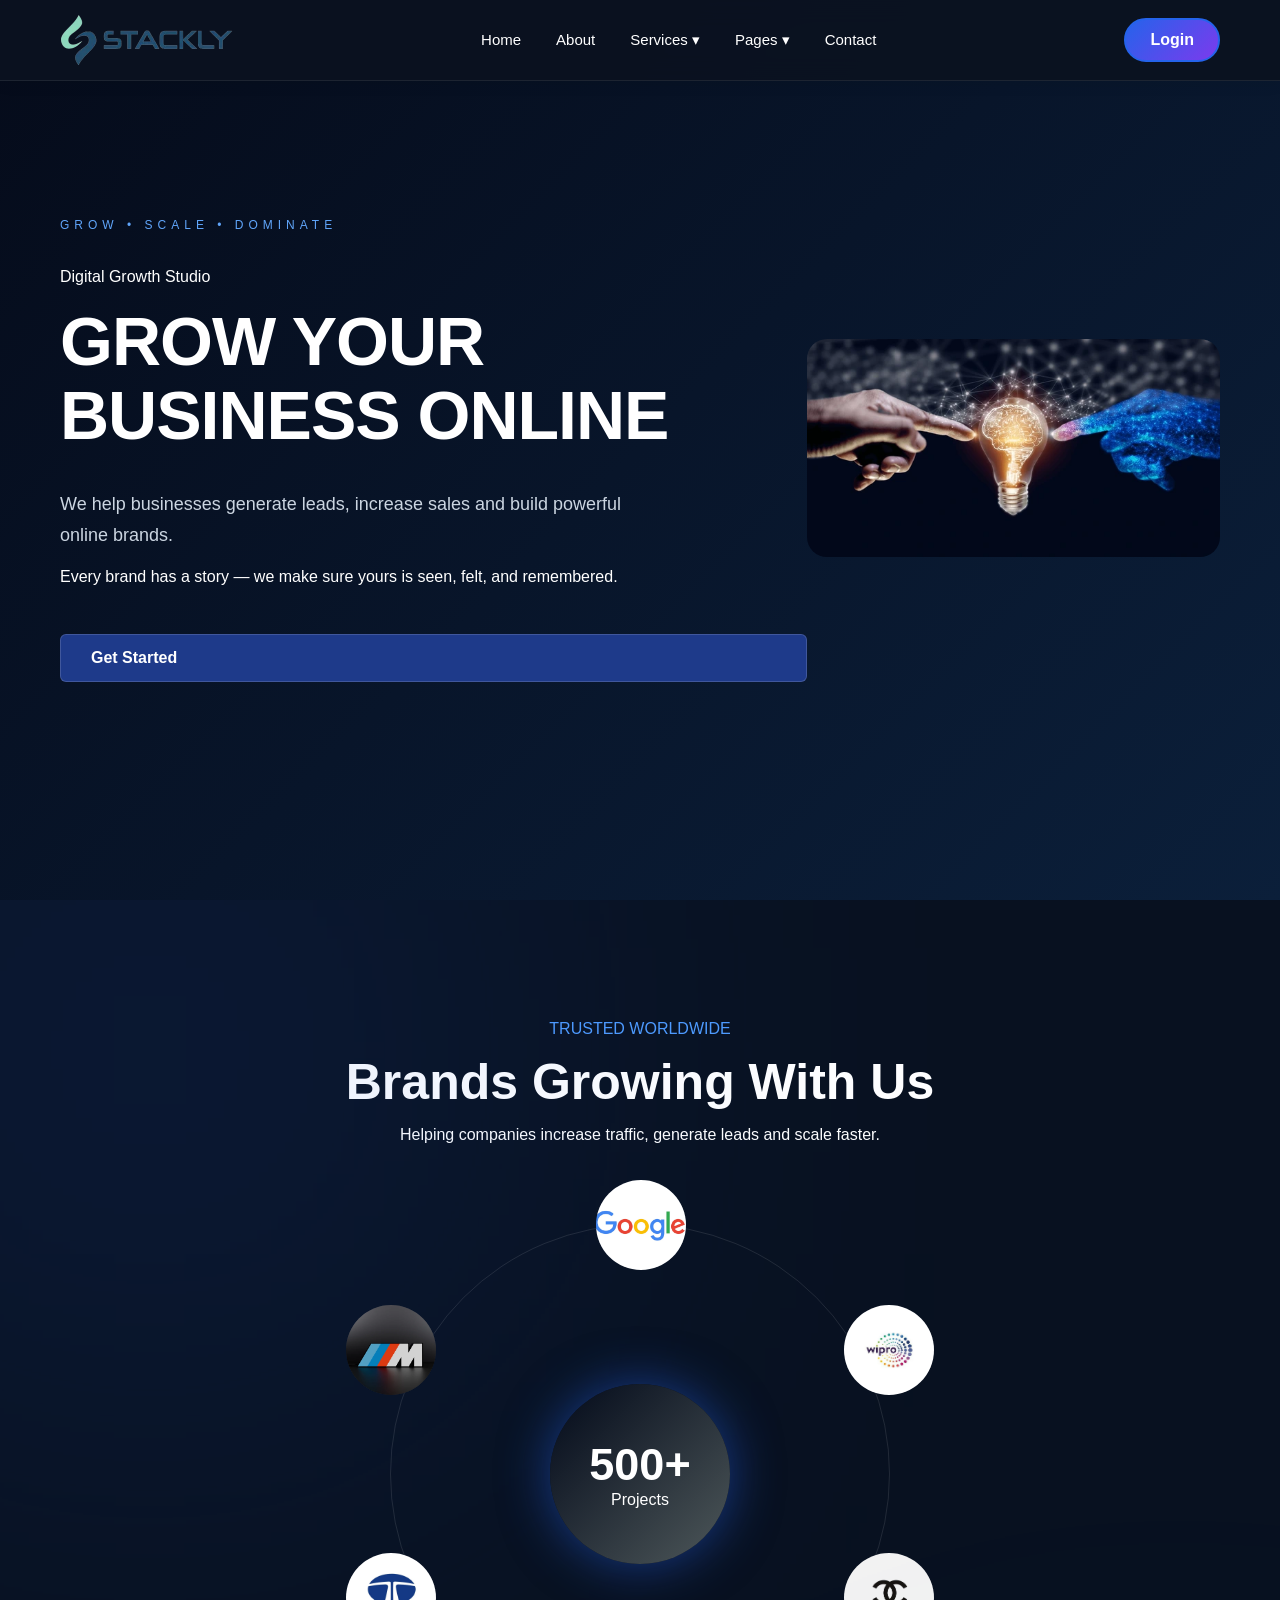
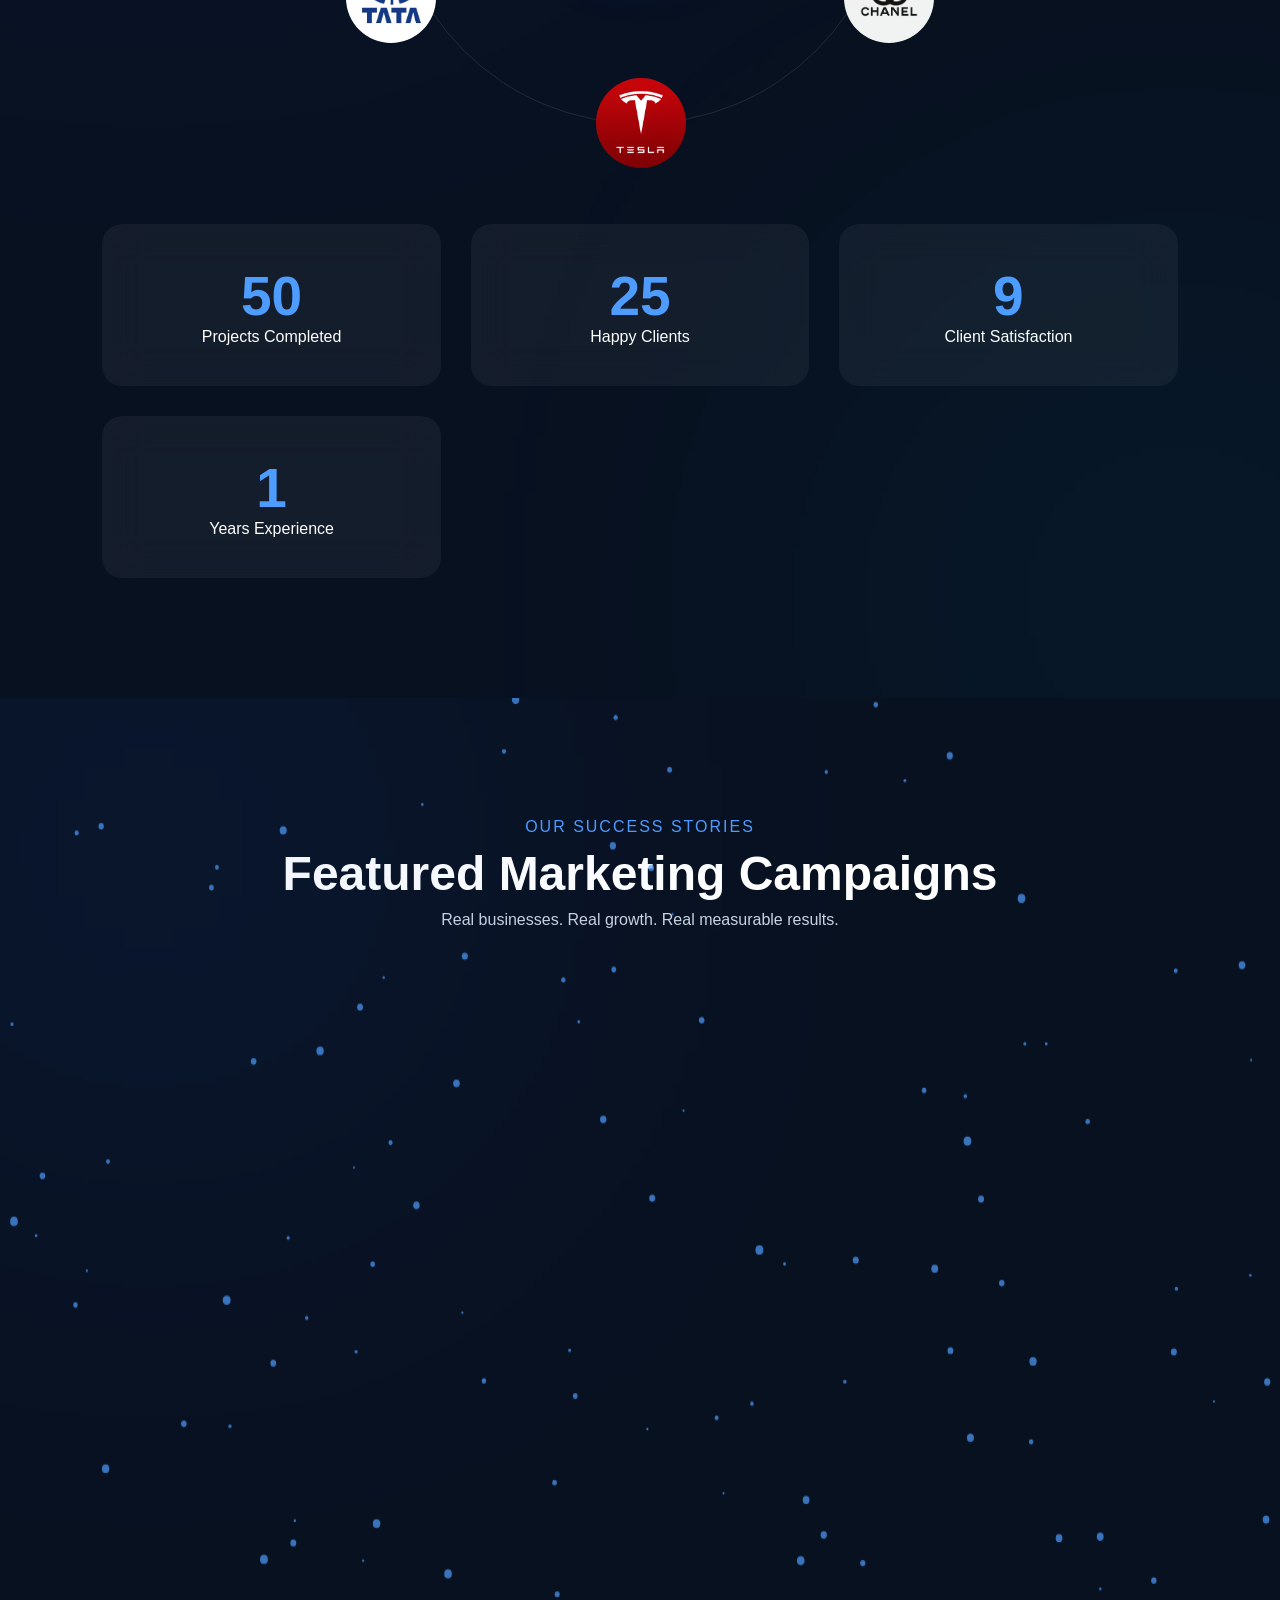
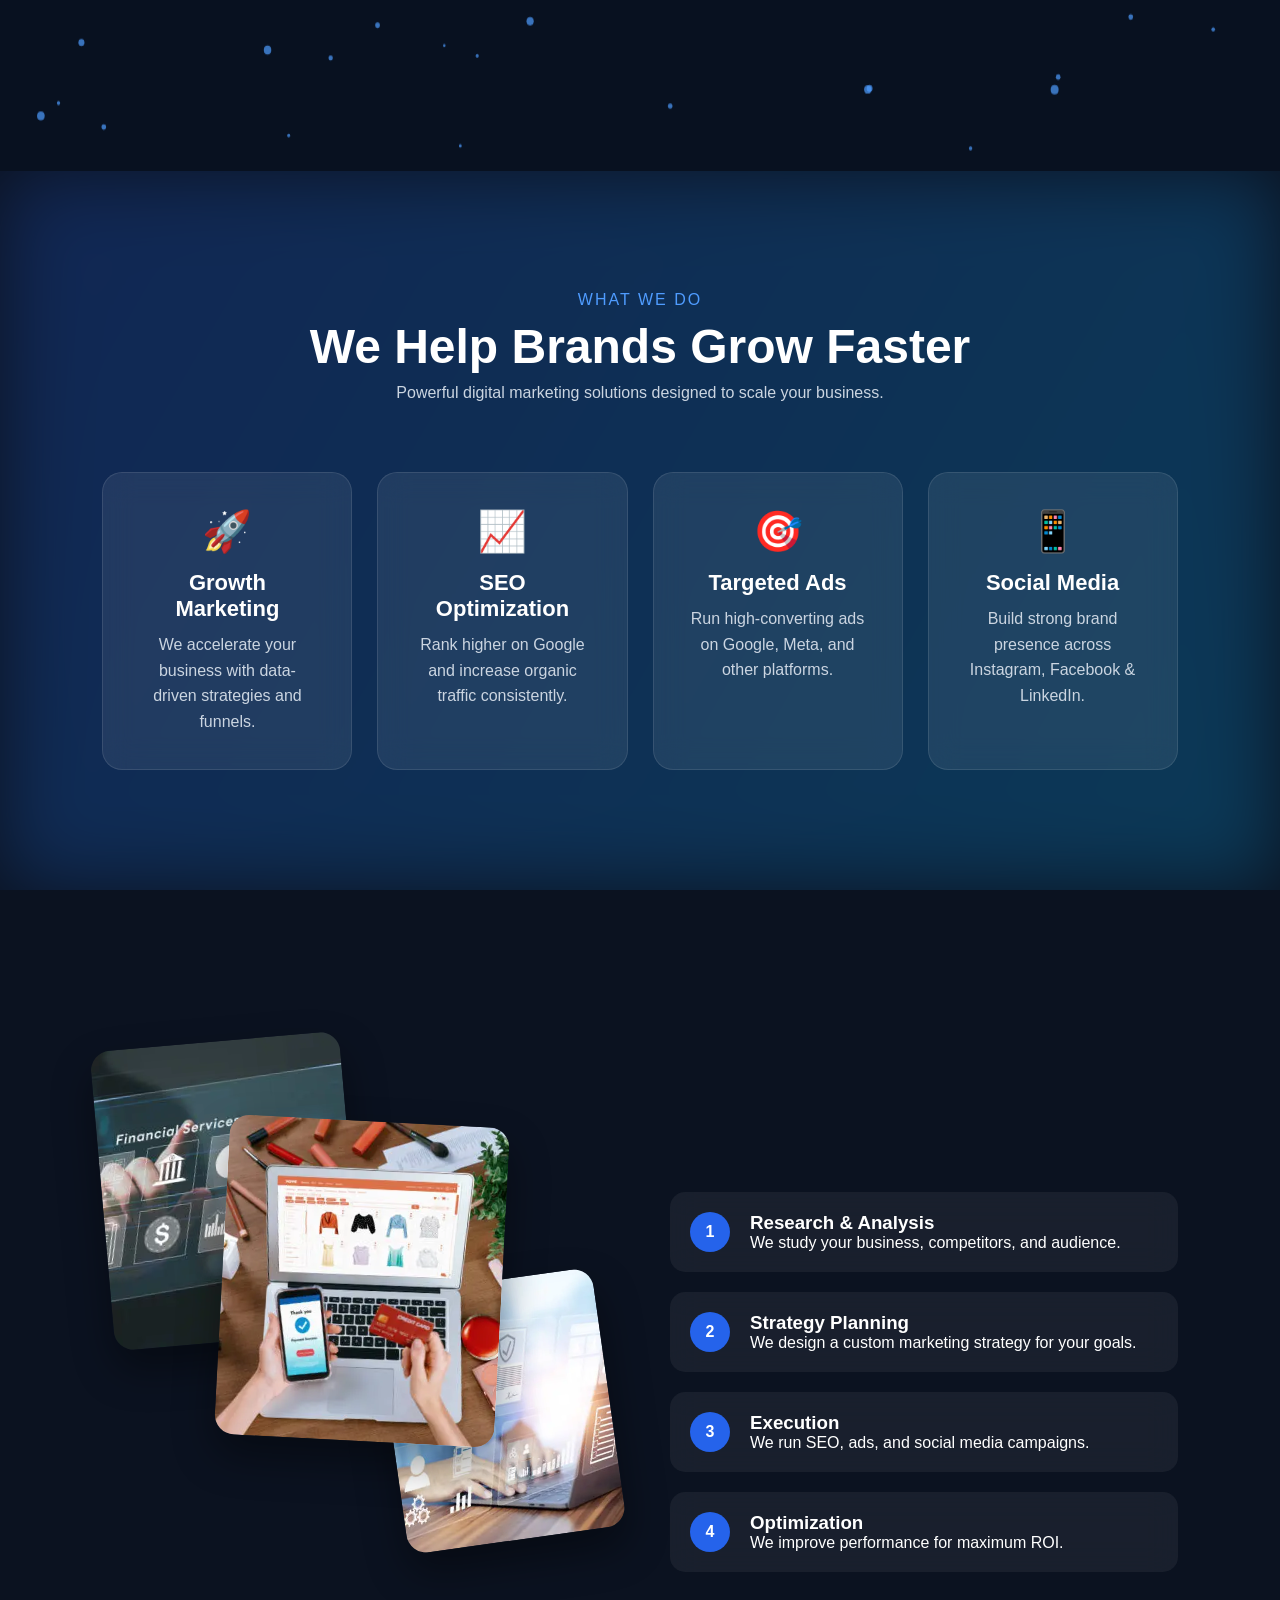
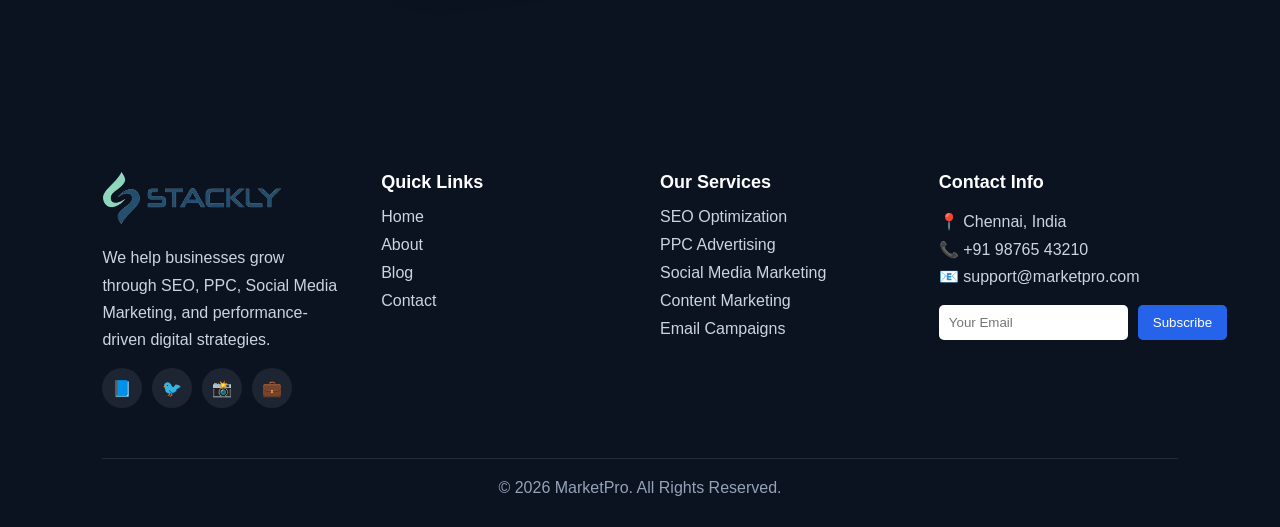
==== commit a91dcc18: "." ====
--- a/index.html
+++ b/index.html
@@ -14,61 +14,54 @@
 
 <nav class="navbar">
 
-<div class="logo">
-    <img src="images/logo.png" alt="MarketPro Logo">
-</div>
-
-<ul class="nav-links">
-
-<li><a href="index.html">Home</a></li>
-
-<li><a href="about.html">About</a></li>
-
-<li class="dropdown">
-
-<a href="#">
-Services ▼
-</a>
-
-<ul class="dropdown-menu">
-<li><a href="services.html">Our Services</a></li>
-<li><a href="service-details.html">Service Details</a></li>
-</ul>
-
-</li>
-
-<li class="dropdown">
-
-<a href="#">
-Pages ▼
-</a>
-
-<ul class="dropdown-menu">
-<li><a href="team.html">Our Team</a></li>
-<li><a href="case-studies.html">Case Studies</a></li>
-<li><a href="pricing.html">Pricing</a></li>
-</ul>
-
-</li>
-
-
-<li><a href="contact.html">Contact</a></li>
-
-</ul>
-
-<div class="nav-actions">
-
-    <a class="login-btn" id="authBtn">
-        Login
-    </a>
-
-    <div class="menu-btn">
-        ☰
-    </div>
-
-</div>
-
-</nav>
+        <div class="logo">
+            <a href="index.html">
+               <img src="images/logo-stackly (1).webp" alt="Logo">
+            </a>
+        </div>
+
+        <ul class="nav-links">
+
+            <li><a href="index.html">Home</a></li>
+
+            <li><a href="about.html">About</a></li>
+
+            <li class="dropdown">
+                <a href="#">Services ▾</a>
+
+                <ul class="dropdown-menu">
+                    <li><a href="services.html">Our Services</a></li>
+                    <li><a href="service-details.html">Service Details</a></li>
+                </ul>
+            </li>
+
+            <li class="dropdown">
+                <a href="#">Pages ▾</a>
+
+                <ul class="dropdown-menu">
+                    <li><a href="team.html">Our Team</a></li>
+                    <li><a href="case-studies.html">Case Studies</a></li>
+                    <li><a href="pricing.html">Pricing</a></li>
+                </ul>
+            </li>
+
+            <li><a href="contact.html">Contact</a></li>
+
+        </ul>
+
+        <div class="nav-actions">
+
+            <a class="login-btn" id="authBtn">
+                Login
+            </a>
+
+            <div class="menu-btn">
+                ☰
+            </div>
+
+        </div>
+
+    </nav>
 
 </header>
 
@@ -491,7 +484,11 @@
         <!-- COLUMN 1 -->
         <div class="dm-footer-col">
 
-            <h2 class="dm-logo">MarketPro</h2>
+            <div class="ftr-logo">
+               <a href="index.html">
+                  <img src="images/logo-stackly (1).webp" alt="Logo">
+               </a>
+            </div>
 
             <p>
                 We help businesses grow through SEO, PPC, Social Media Marketing,
--- a/css/home.css
+++ b/css/home.css
@@ -1,12 +1,4 @@
-:root{
-
-    --primary:#4f46e5;
-    --secondary:#06b6d4;
-    --dark:#0f172a;
-    --light:#f8fafc;
-    --text:#1f2937;
-    --glass:rgba(255,255,255,0.08);
-}
+
 
 /* RESET */
 *{
@@ -30,6 +22,165 @@
 }
 
 /* NAVBAR */
+
+/* NAVBAR */
+
+header{
+    position:fixed;
+    top:0;
+    left:0;
+    width:100%;
+    background:#fff;
+    box-shadow:0 2px 15px rgba(0,0,0,.08);
+    z-index:999;
+}
+
+.navbar{
+    max-width:1200px;
+    margin:auto;
+    padding:18px 20px;
+    display:flex;
+    justify-content:space-between;
+    align-items:center;
+}
+
+.logo{
+    font-size:28px;
+    font-weight:700;
+    color:#2563eb;
+}
+
+.nav-links{
+    display:flex;
+    gap:30px;
+}
+
+.nav-links li{
+    position:relative;
+}
+
+.nav-links a{
+    color:#222;
+    font-weight:500;
+}
+
+.dropdown-menu{
+    position:absolute;
+    top:40px;
+    left:0;
+    width:220px;
+    background:#fff;
+    border-radius:10px;
+    box-shadow:0 10px 30px rgba(0,0,0,.1);
+    opacity:0;
+    visibility:hidden;
+    transition:.3s;
+}
+
+.dropdown:hover .dropdown-menu{
+    opacity:1;
+    visibility:visible;
+}
+
+.dropdown-menu a{
+    display:block;
+    padding:14px 20px;
+}
+
+.dropdown-menu a:hover{
+    background:#f5f5f5;
+}
+
+.menu-btn{
+    display:none;
+    font-size:28px;
+    cursor:pointer;
+}
+
+/* MOBILE */
+
+@media(max-width:991px){
+
+.menu-btn{
+    display:block;
+}
+
+.nav-links{
+    position:absolute;
+    top:80px;
+    left:-100%;
+    width:100%;
+    background:#fff;
+    flex-direction:column;
+    padding:20px;
+    transition:.4s;
+}
+
+.nav-links.active{
+    left:0;
+}
+
+.hero h1{
+    font-size:40px;
+}
+
+}
+
+/* NAV ACTIONS */
+
+.nav-actions{
+    display:flex;
+    align-items:center;
+    gap:15px;
+}
+
+.login-btn{
+    padding:10px 22px;
+    border:2px solid #2563eb;
+    border-radius:30px;
+    color:#2563eb;
+    font-weight:600;
+    transition:.3s;
+}
+
+.login-btn:hover{
+    background:#2563eb;
+    color:#fff;
+}
+
+.signup-btn{
+    padding:10px 22px;
+    background:#2563eb;
+    border-radius:30px;
+    color:#fff;
+    font-weight:600;
+    transition:.3s;
+}
+
+.signup-btn:hover{
+    transform:translateY(-2px);
+    box-shadow:0 8px 20px rgba(37,99,235,.3);
+}
+
+.menu-btn{
+    display:none;
+    font-size:28px;
+    cursor:pointer;
+}
+
+/* MOBILE */
+
+@media(max-width:991px){
+
+    .login-btn,
+    .signup-btn{
+        display:none;
+    }
+
+    .menu-btn{
+        display:block;
+    }
+}
 
 
 /* HERO */
@@ -930,6 +1081,27 @@
     margin-bottom:15px;
 }
 
+.ftr-logo{
+    margin-bottom:20px;
+}
+
+.ftr-logo img{
+    width:180px;
+    height:auto;
+    display:block;
+}
+
+.ftr-logo img{
+    width:180px;
+    height:auto;
+    display:block;
+    transition:0.4s ease;
+}
+
+.ftr-logo img:hover{
+    transform:scale(1.05);
+}
+
 /* text */
 
 .dm-footer-col p{
@@ -958,7 +1130,12 @@
     transition:0.3s;
 }
 
-.dm-footer-col ul li:hover{
+.dm-footer-col a{
+    color:#cbd5e1;
+    transition:0.3s;
+}
+
+.dm-footer-col ul li:hover,a:hover{
     color:#4f9cff;
     transform:translateX(5px);
 }
@@ -1244,20 +1421,7 @@
         width:100%;
     }
 
-    /* NAVBAR */
-
-    .navbar{
-        padding:15px 20px;
-    }
-
-    .logo{
-        font-size:22px;
-    }
-
-    .nav-links{
-        top:70px;
-    }
-
+    
 }
 
 /* EXTRA SMALL DEVICES */
@@ -1297,38 +1461,47 @@
 
 }
 
-
-/*     NAVBAR    */
+/* ===== NAVBAR ===== */
+
 header{
     position:fixed;
     top:0;
     left:0;
     width:100%;
-    background:var(--light);
-    box-shadow:0 2px 15px rgba(0,0,0,.08);
-    z-index:999;
+    z-index:1000;
+
+    background:rgba(11,18,32,.95);
+    backdrop-filter:blur(12px);
+
+    border-bottom:1px solid rgba(255,255,255,.08);
 }
 
 .navbar{
     max-width:1200px;
     margin:auto;
-    padding:16px 20px;
+    height:80px;
+
     display:flex;
+    align-items:center;
     justify-content:space-between;
-    align-items:center;
-}
-
-/* LOGO IMAGE */
+
+    padding:0 20px;
+}
+
+/* ===== LOGO ===== */
+
 .logo img{
-    height:42px;
-    object-fit:contain;
-}
-
-/* NAV LINKS */
+    height:50px;
+    width:auto;
+    display:block;
+}
+
+/* ===== LINKS ===== */
+
 .nav-links{
     display:flex;
-    gap:25px;
-    list-style:none;
+    align-items:center;
+    gap:35px;
 }
 
 .nav-links li{
@@ -1336,167 +1509,155 @@
 }
 
 .nav-links a{
-    color:var(--text);
+    color:#fff;
+    font-size:15px;
     font-weight:500;
-    text-decoration:none;
-    transition:0.3s;
+    transition:.3s;
 }
 
 .nav-links a:hover{
-    color:var(--primary);
-}
-
-/* DROPDOWN FIX */
+    color:#60a5fa;
+}
+
+/* ===== DROPDOWN ===== */
+
 .dropdown-menu{
     position:absolute;
-    top:45px;
+    top:50px;
     left:0;
-    width:220px;
-    background:#fff;
-    border-radius:10px;
-    box-shadow:0 10px 30px rgba(0,0,0,.1);
+
+    min-width:220px;
+
+    background:#111827;
+
+    border:1px solid rgba(255,255,255,.08);
+
+    border-radius:15px;
 
     opacity:0;
     visibility:hidden;
-    transform:translateY(10px);
-    transition:0.3s;
-    z-index:9999;
+
+    transition:.3s;
+
+    overflow:hidden;
 }
 
 .dropdown:hover .dropdown-menu{
     opacity:1;
     visibility:visible;
-    transform:translateY(0);
 }
 
 .dropdown-menu a{
     display:block;
-    padding:12px 16px;
+    padding:14px 18px;
 }
 
 .dropdown-menu a:hover{
-    background:#f1f5f9;
-}
-
-/* NAV ACTIONS */
+    background:#1e293b;
+}
+
+/* ===== LOGIN BUTTON ===== */
+
+.login-btn{
+    padding:11px 24px;
+
+    background:linear-gradient(
+        135deg,
+        #2563eb,
+        #7c3aed
+    );
+
+    color:#fff;
+
+    border-radius:50px;
+
+    font-weight:600;
+
+    transition:.3s;
+}
+
+.login-btn:hover{
+    transform:translateY(-3px);
+
+    box-shadow:
+    0 10px 25px rgba(37,99,235,.35);
+}
+
+/* ===== ACTIONS ===== */
+
 .nav-actions{
     display:flex;
     align-items:center;
-    gap:12px;
-}
-
-/* LOGIN BUTTON */
-.login-btn{
-    padding:10px 20px;
-    border:2px solid var(--primary);
-    border-radius:25px;
-    color:var(--primary);
-    font-weight:600;
-    cursor:pointer;
-    transition:0.3s;
-    background:transparent;
-}
-
-.login-btn:hover{
-    background:var(--primary);
-    color:#fff;
-}
-
-/* MENU BUTTON */
+    gap:15px;
+}
+
+/* ===== MOBILE BUTTON ===== */
+
 .menu-btn{
     display:none;
-    font-size:28px;
+    color:#fff;
+    font-size:30px;
     cursor:pointer;
 }
 
-/* ================= MOBILE FIX ================= */
+/* ===== MOBILE ===== */
+
 @media(max-width:991px){
 
-    /* KEEP HEADER ALWAYS VISIBLE */
-    header{
-        position:fixed;
-        top:0;
-        left:0;
-        width:100%;
-        z-index:999;
-    }
-
-    .navbar{
-        padding:12px 16px;
-    }
-
-    /* SHOW LOGIN ALWAYS */
-    .login-btn{
-        display:inline-block;
-        padding:8px 14px;
-        font-size:14px;
-    }
-
-    /* MENU BUTTON ALWAYS VISIBLE */
     .menu-btn{
         display:block;
     }
 
-    /* NAV DROPDOWN (NOT FULL SCREEN) */
+    .login-btn{
+        display:none;
+    }
+
     .nav-links{
-        position:absolute;
-        top:100%;
-        left:0;
+        position:fixed;
+
+        top:80px;
+        right:-100%;
+
+        width:280px;
+
+        background:#111827;
+
+        flex-direction:column;
+
+        align-items:flex-start;
+
+        gap:10px;
+
+        padding:20px;
+
+        border-radius:20px 0 0 20px;
+
+        transition:.4s;
+    }
+
+    .nav-links.active{
         right:0;
-
-        background:#fff;
-
-        display:flex;
-        flex-direction:column;
-
-        max-height:0;
-        overflow:hidden;
-
-        transition:0.35s ease;
-
-        border-top:1px solid #eee;
-        box-shadow:0 10px 20px rgba(0,0,0,0.08);
-    }
-
-    /* OPEN STATE */
-    .nav-links.active{
-        max-height:350px;
     }
 
     .nav-links li{
         width:100%;
-        border-bottom:1px solid #f1f1f1;
     }
 
     .nav-links a{
         display:block;
-        padding:14px 18px;
-    }
-
-    /* DROPDOWN INSIDE MENU */
+        width:100%;
+        padding:12px;
+    }
+
     .dropdown-menu{
         position:static;
+        opacity:1;
+        visibility:visible;
         display:none;
-        background:#f8fafc;
-        box-shadow:none;
+        margin-top:5px;
     }
 
     .dropdown.active .dropdown-menu{
         display:block;
     }
-
-    .dropdown-menu a{
-        padding-left:30px;
-    }
-}
-
-@media(max-width:991px){
-    body{
-        padding-top:70px; /* smaller navbar height */
-    }
-}
-
-header{
-    backdrop-filter: blur(10px);
-    background: rgba(255,255,255,0.95);
 }
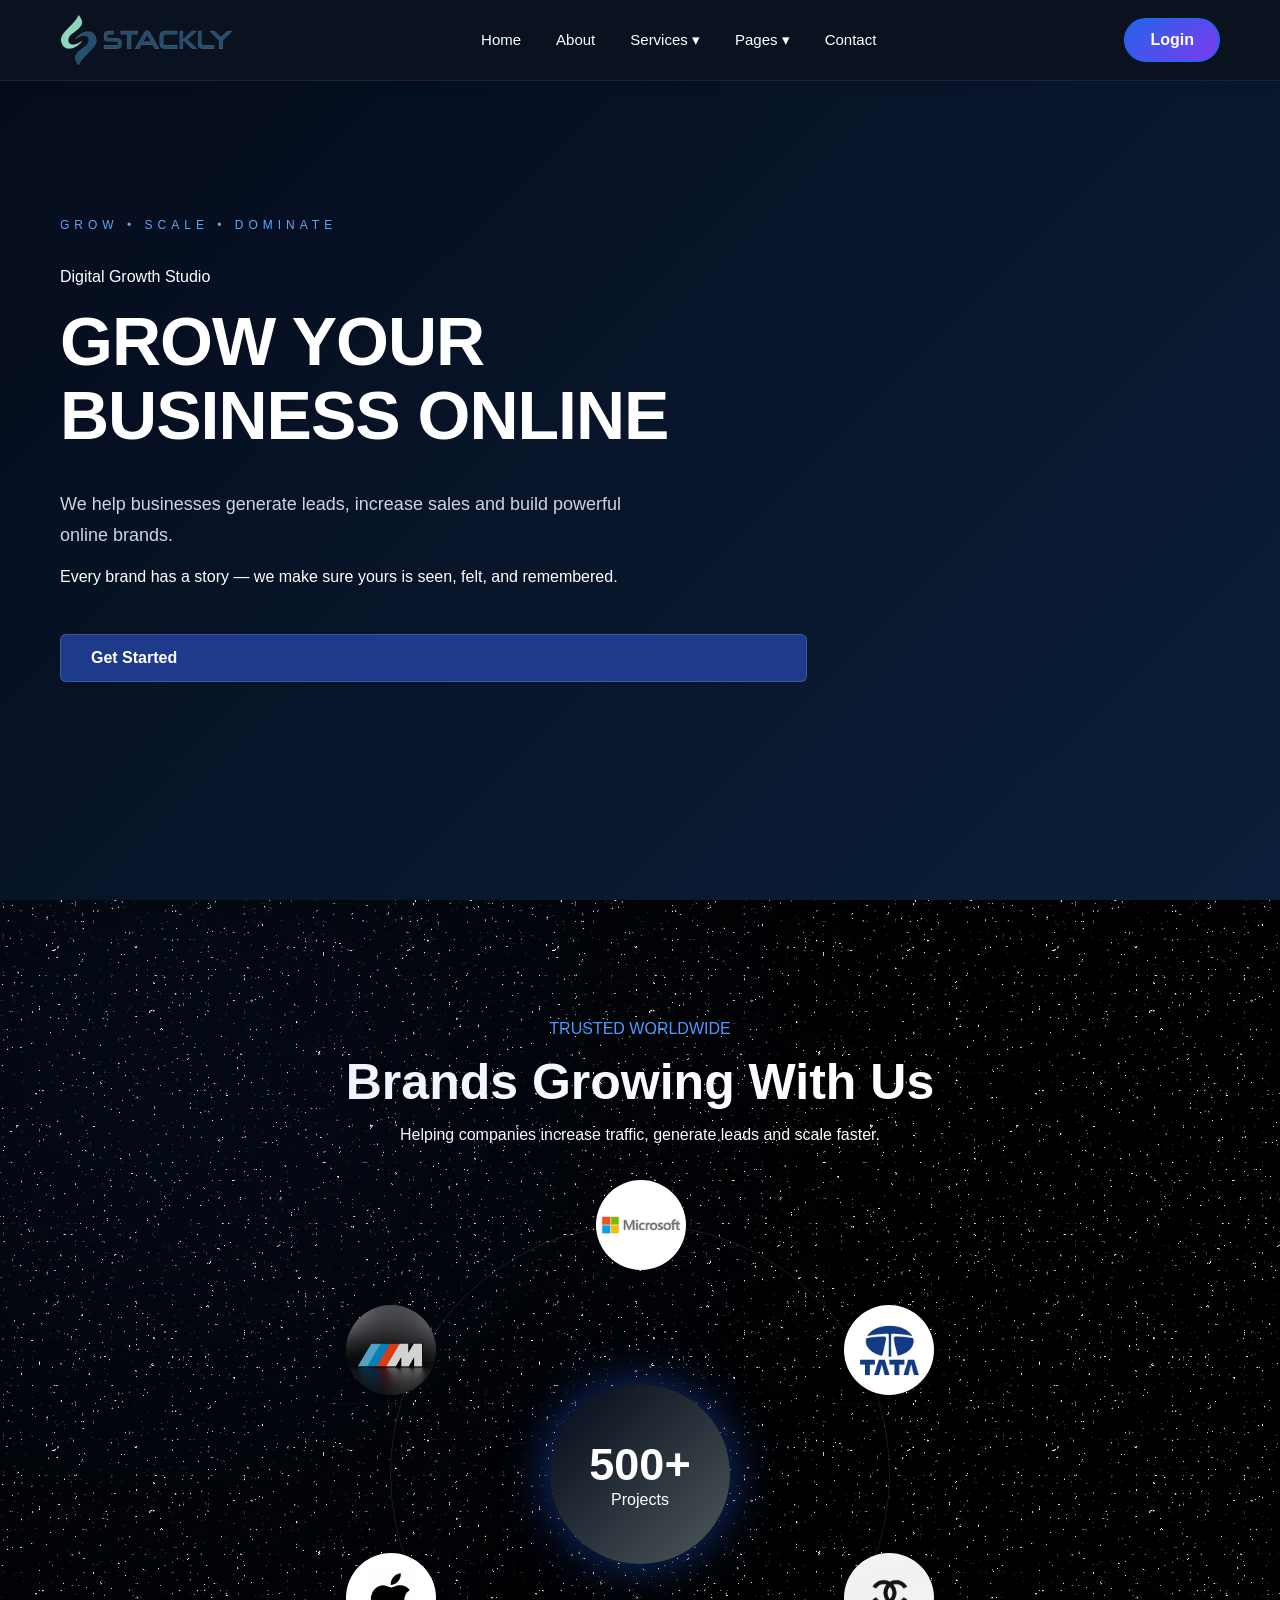
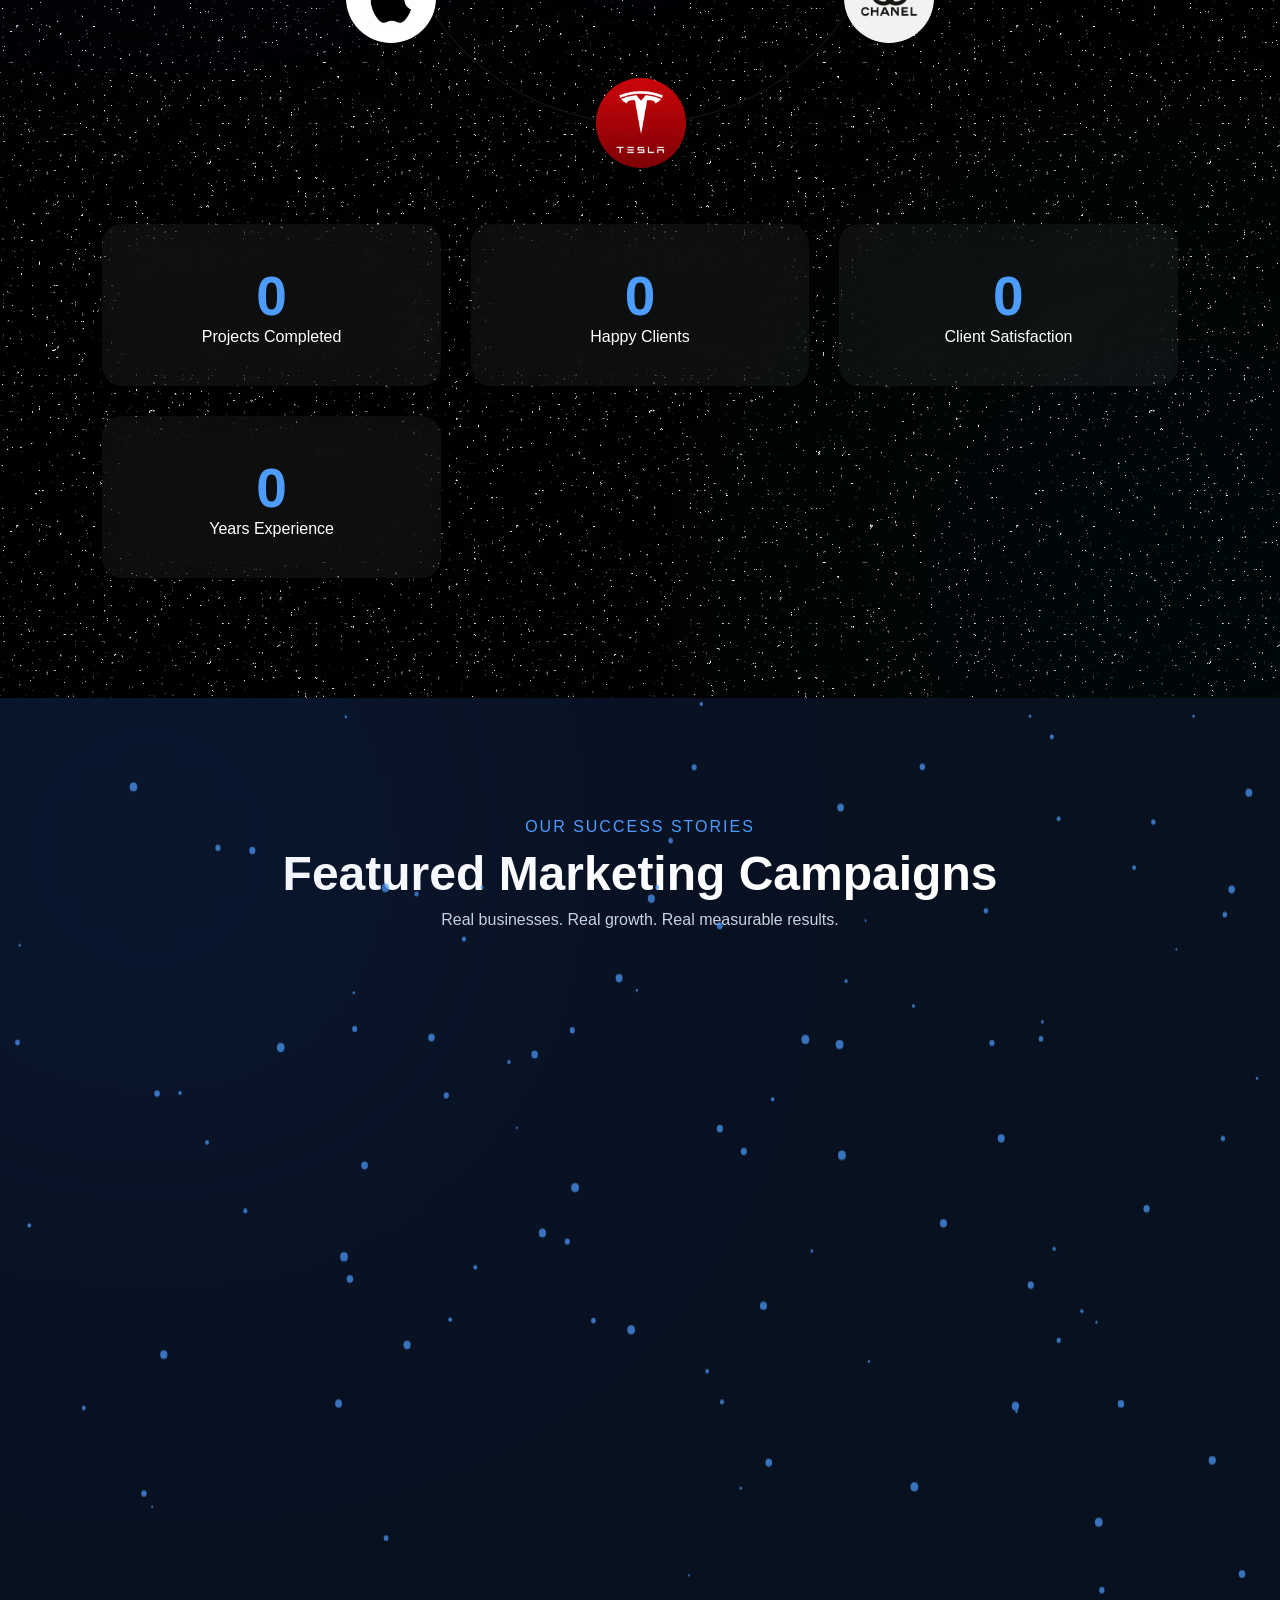
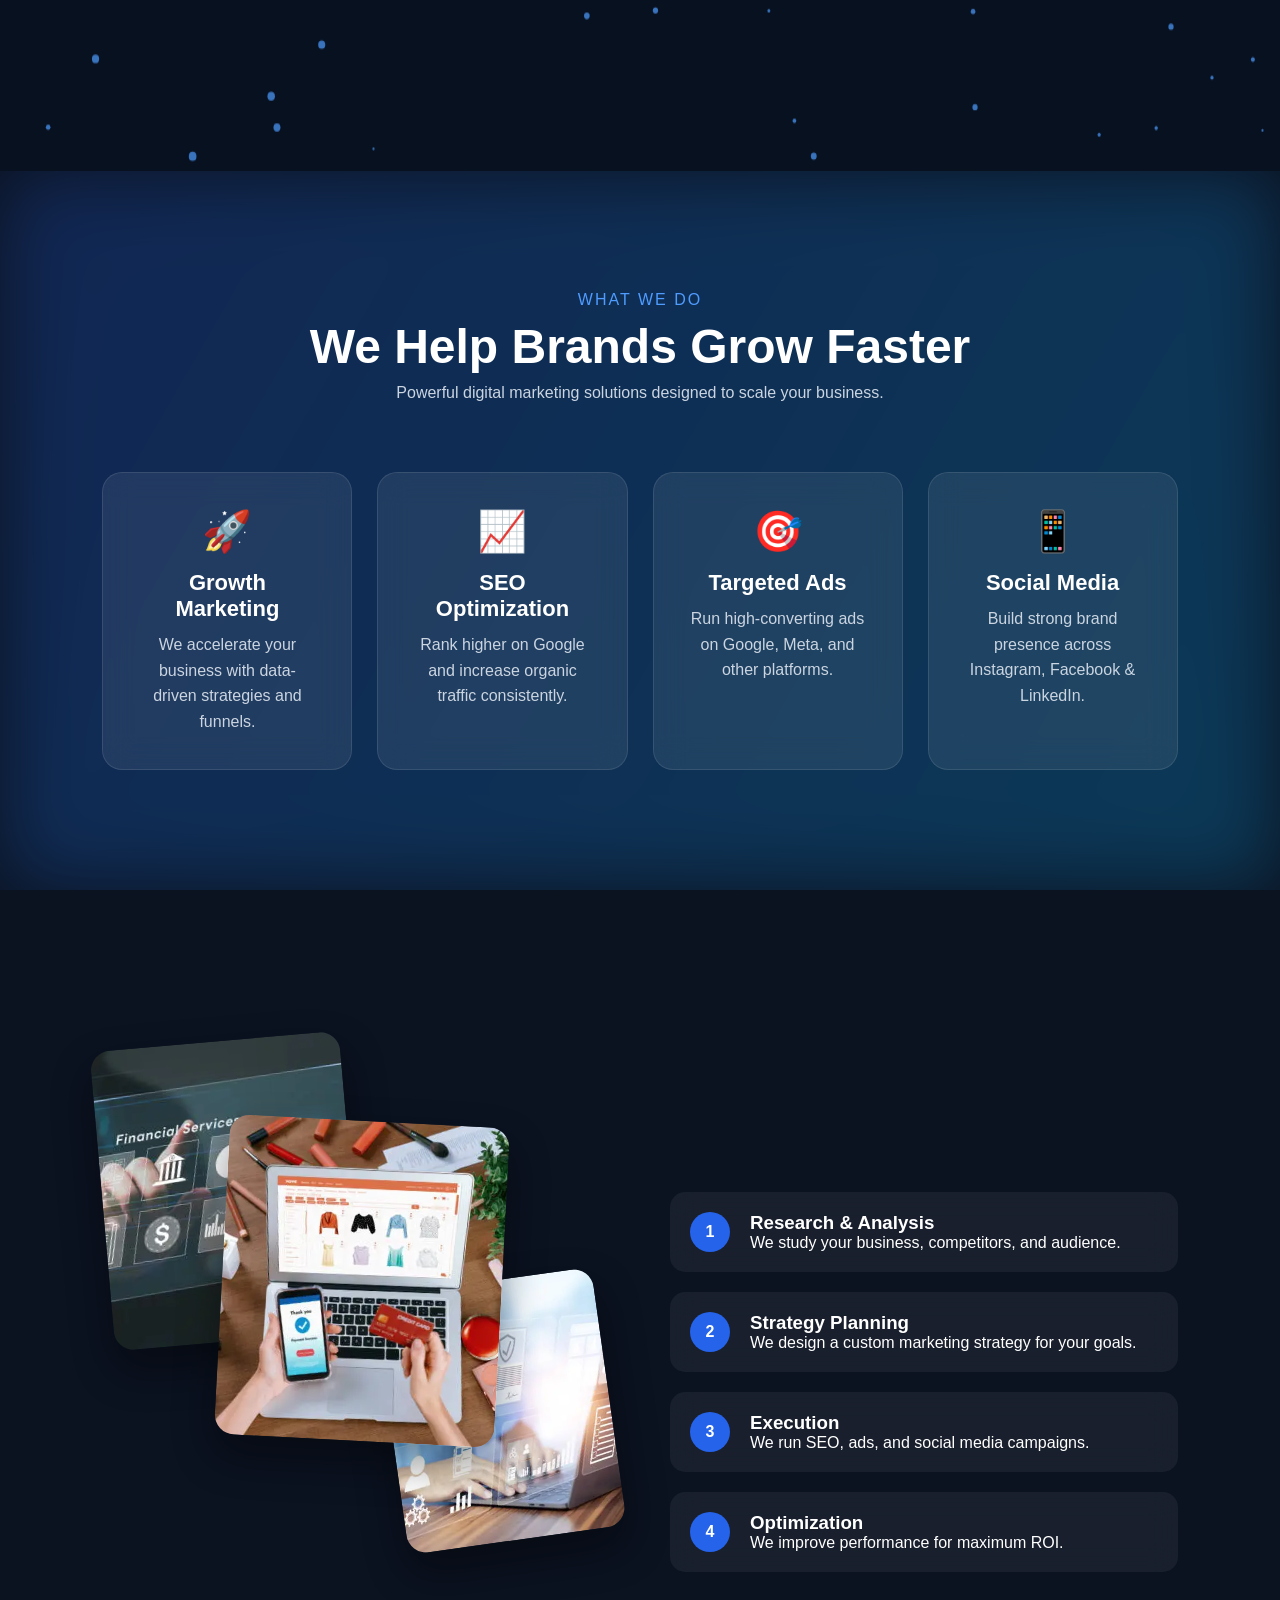
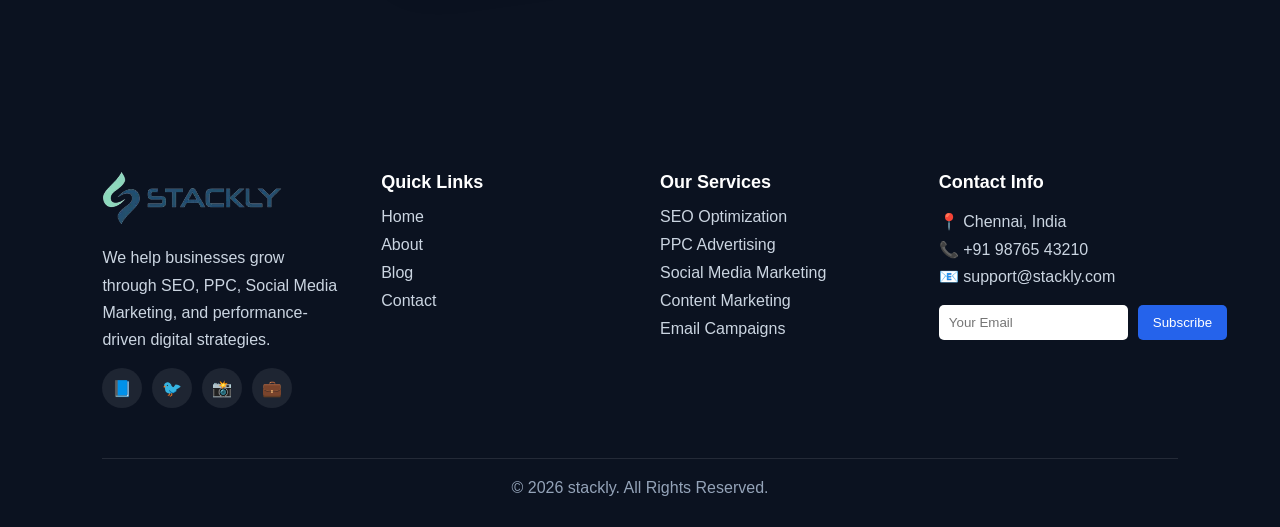
==== commit 4de1d352: "changes" ====
--- a/index.html
+++ b/index.html
@@ -3,7 +3,7 @@
 <head>
 <meta charset="UTF-8">
 <meta name="viewport" content="width=device-width, initial-scale=1.0">
-<title>MarketPro</title>
+<title>stackly</title>
 
 <link rel="stylesheet" href="css/home.css">
 <link rel="stylesheet" href="css/auth.css">
@@ -82,7 +82,7 @@
       Every brand has a story — we make sure yours is seen, felt, and remembered.
     </div>
 
-    <a href="contact.html" class="btn">Get Started</a>
+    <a onclick="window.location.href='error.html'" class="btn">Get Started</a>
 
   </div>
 
@@ -119,11 +119,11 @@
         <div class="orbit">
 
             <div class="logo-item">
-                <img src="images/brand11.webp">
+                <img src="images/brand6.webp">
             </div>
 
             <div class="logo-item">
-                <img src="images/brand10.webp">
+                <img src="images/brand1.webp">
             </div>
 
             <div class="logo-item">
@@ -131,11 +131,11 @@
             </div>
 
             <div class="logo-item">
-                <img src="images/brand5.jpg">
+                <img src="images/brand5.webp">
             </div>
 
             <div class="logo-item">
-                <img src="images/brand1.webp">
+                <img src="images/brand7.webp">
             </div>
 
             <div class="logo-item">
@@ -496,10 +496,10 @@
             </p>
 
             <div class="dm-socials">
-                <a href="#">📘</a>
-                <a href="#">🐦</a>
-                <a href="#">📸</a>
-                <a href="#">💼</a>
+                <a onclick="window.location.href='error.html'">📘</a>
+                <a onclick="window.location.href='error.html'">🐦</a>
+                <a onclick="window.location.href='error.html'">📸</a>
+                <a onclick="window.location.href='error.html'">💼</a>
             </div>
 
         </div>
@@ -540,12 +540,12 @@
 
             <p>📍 Chennai, India</p>
             <p>📞 +91 98765 43210</p>
-            <p>📧 support@marketpro.com</p>
+            <p>📧 support@stackly.com</p>
 
             <div class="dm-newsletter">
 
                 <input type="email" placeholder="Your Email">
-                <button>Subscribe</button>
+                <button onclick="window.location.href='error.html'">Subscribe</button>
 
             </div>
 
@@ -556,7 +556,7 @@
     <!-- BOTTOM BAR -->
     <div class="dm-footer-bottom">
 
-        <p>© 2026 MarketPro. All Rights Reserved.</p>
+        <p>© 2026 stackly. All Rights Reserved.</p>
 
     </div>
 
--- a/css/home.css
+++ b/css/home.css
@@ -408,7 +408,7 @@
 .trusted-section{
     padding:120px 8%;
     background:#081120;
-    background-image: url(/images/susan-lu4esm-star-4773.gif);
+    background-image: url(/images/StarsBG.webp);
     position:relative;
     overflow:hidden;
 }
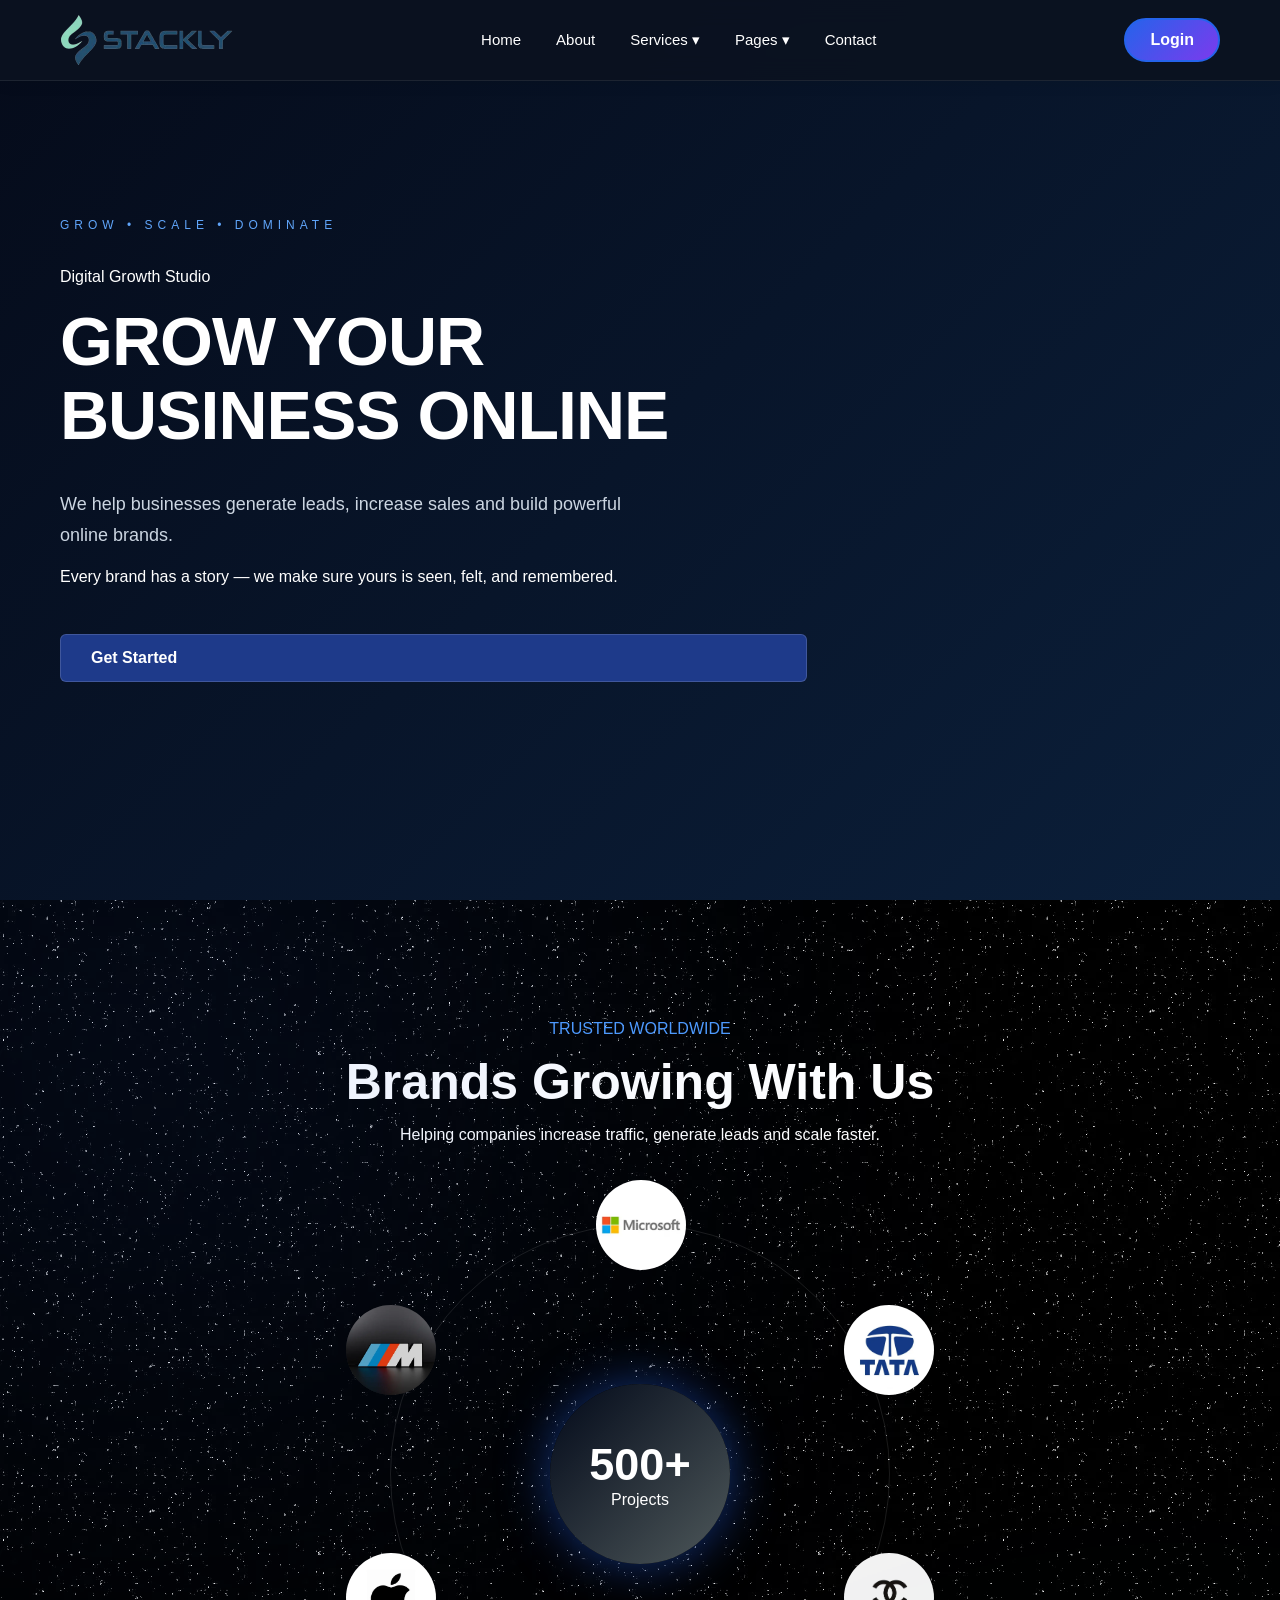
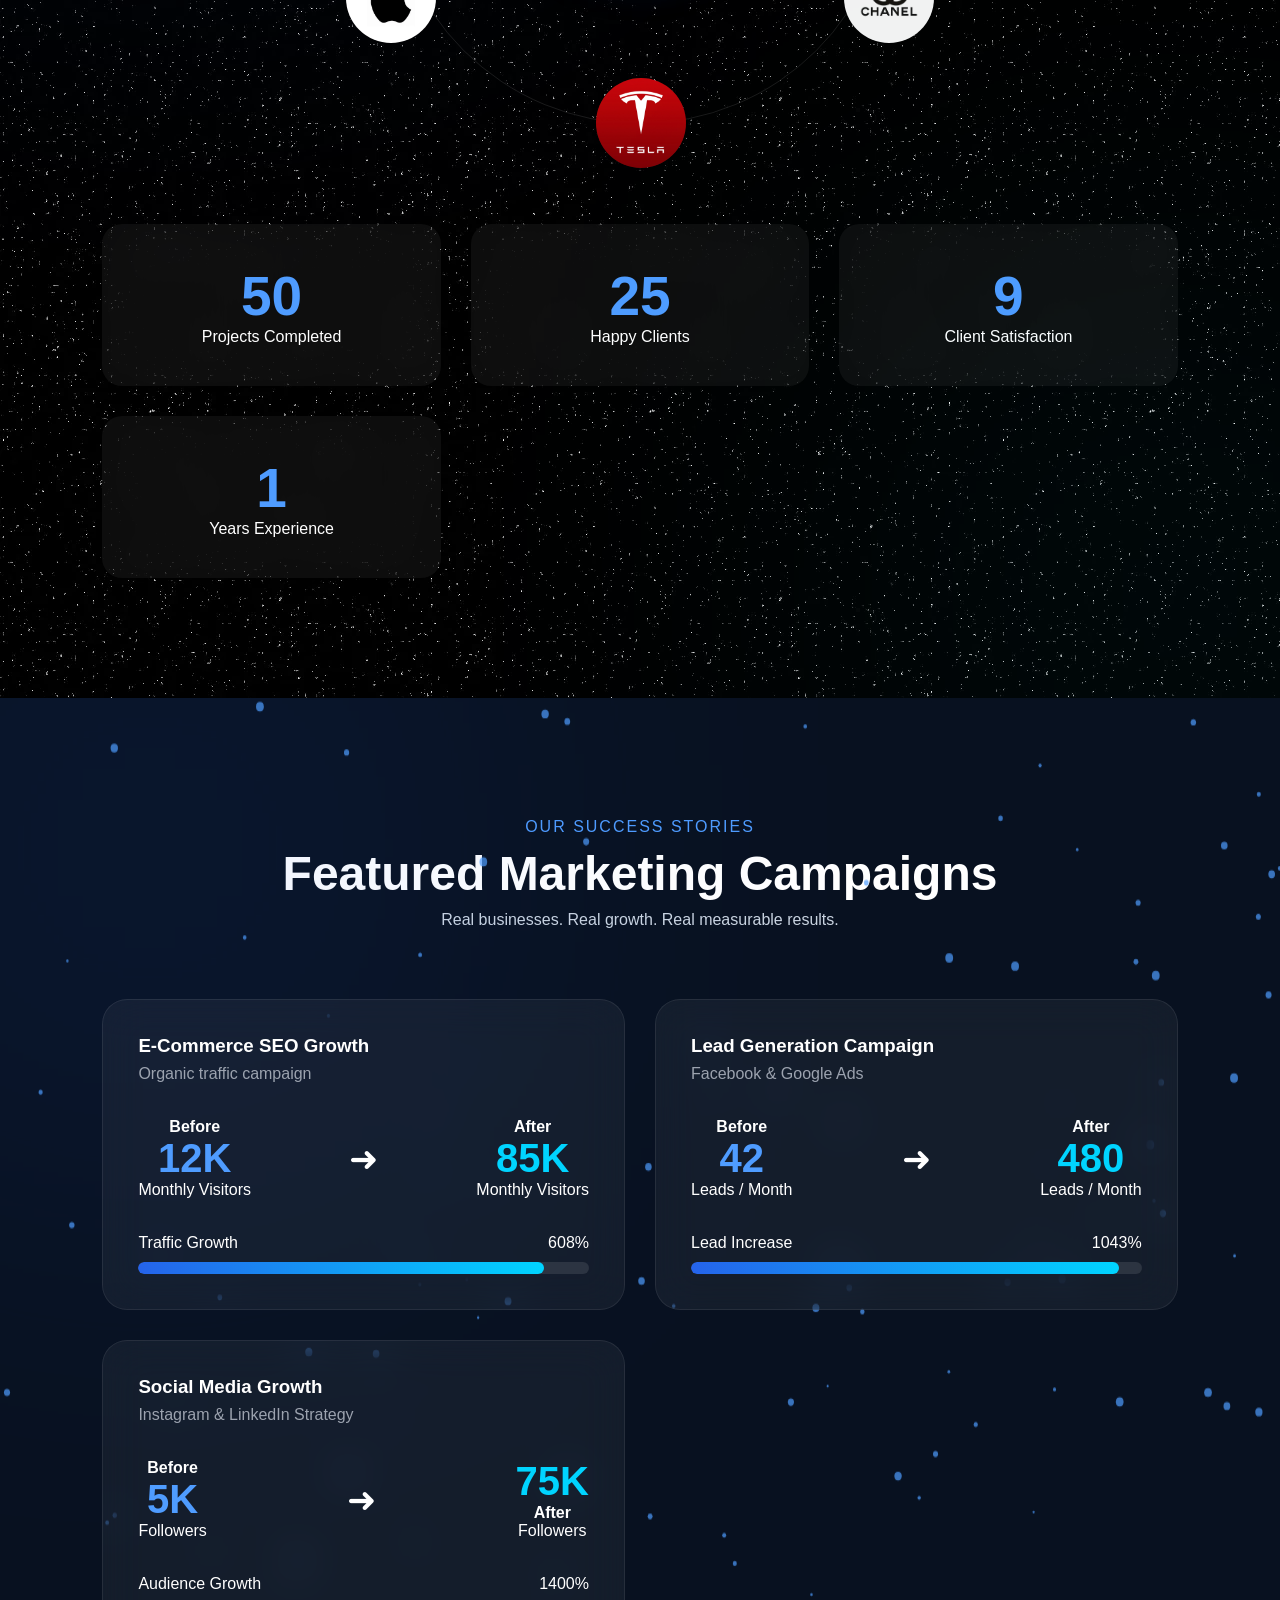
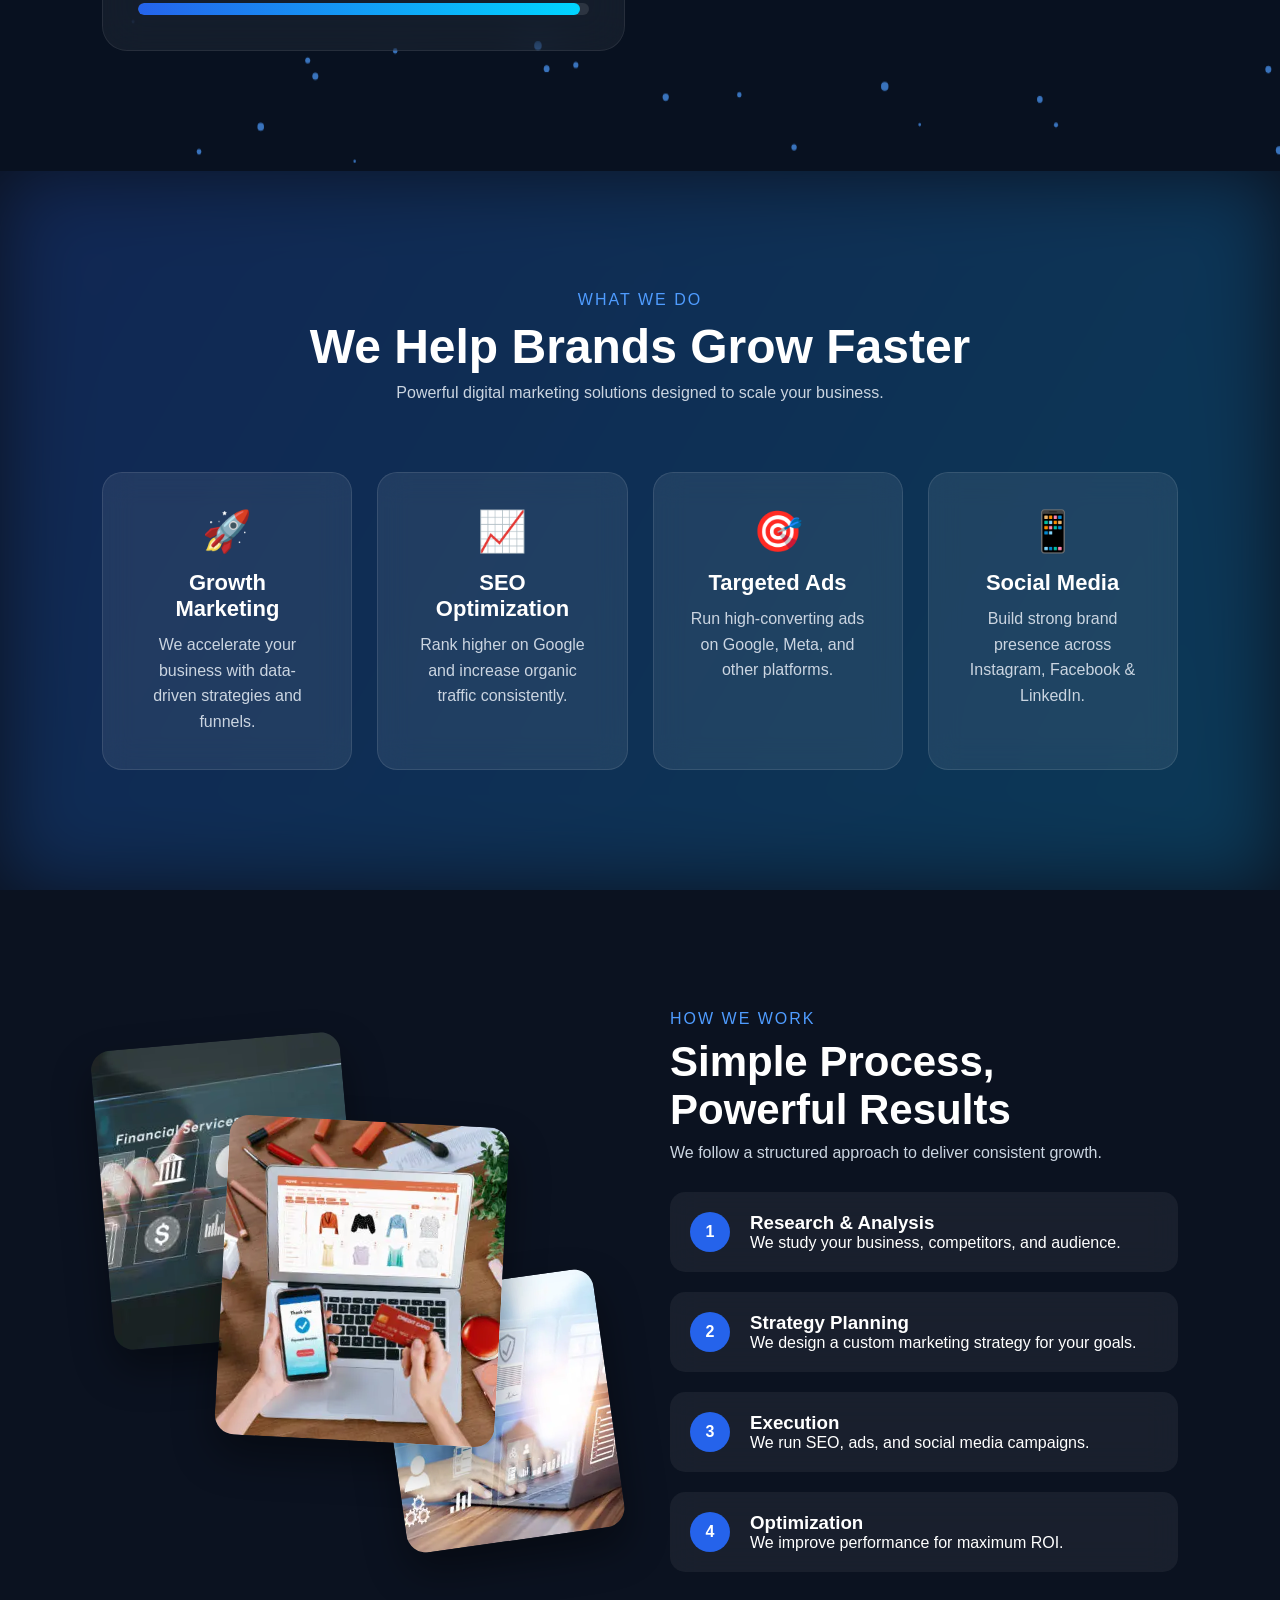
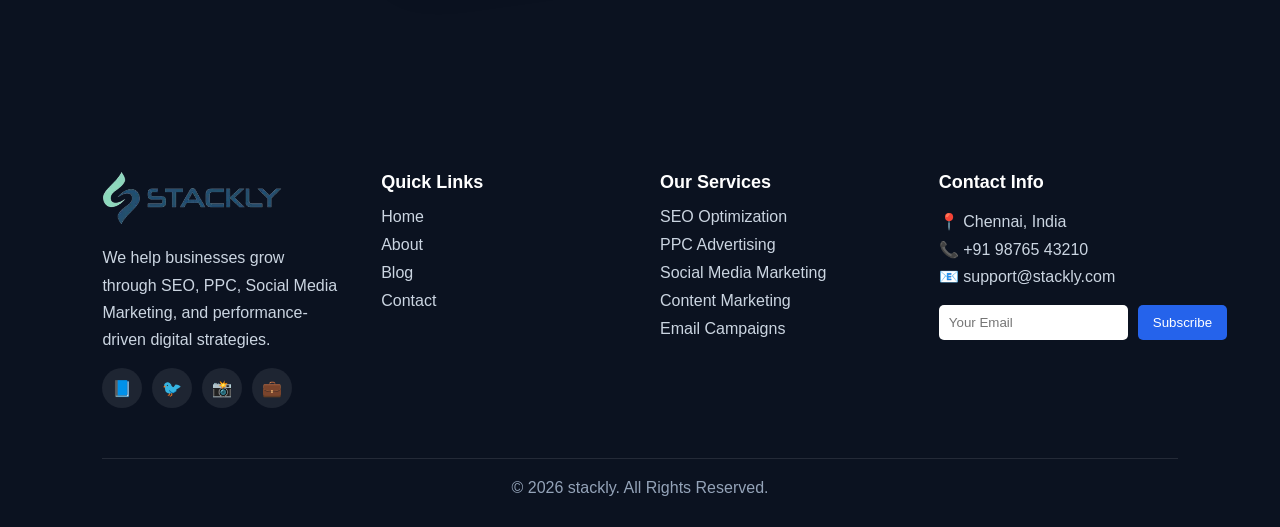
==== commit be3ad8e3: "c" ====
--- a/index.html
+++ b/index.html
@@ -477,6 +477,8 @@
 
 </section> -->
 
+
+
 <footer class="dm-footer">
 
     <div class="dm-footer-container">
--- a/css/home.css
+++ b/css/home.css
@@ -172,10 +172,7 @@
 
 @media(max-width:991px){
 
-    .login-btn,
-    .signup-btn{
-        display:none;
-    }
+    
 
     .menu-btn{
         display:block;
@@ -1608,9 +1605,9 @@
         display:block;
     }
 
-    .login-btn{
+    /* .login-btn{
         display:none;
-    }
+    } */
 
     .nav-links{
         position:fixed;
@@ -1660,4 +1657,10 @@
     .dropdown.active .dropdown-menu{
         display:block;
     }
-}+}
+
+/* =========== */
+body.no-scroll{
+  overflow: hidden;
+  height: 100vh;
+}
--- a/css/auth.css
+++ b/css/auth.css
@@ -1,163 +1,191 @@
-/* BACKGROUND ANIMATION */
 body{
     margin:0;
     font-family:Segoe UI, sans-serif;
+    background: radial-gradient(circle at top, #1e1b4b, #0f172a 60%, #020617);
+    min-height:100vh;
 }
 
+/* MODAL BACKDROP */
 .auth-modal{
     position:fixed;
     inset:0;
     display:none;
     justify-content:center;
     align-items:center;
-
-    background:rgba(0,0,0,0.35); /* transparent dark overlay */
-
-    backdrop-filter:blur(3px); /* slight blur of page behind */
-    -webkit-backdrop-filter:blur(3px);
-
+    background:rgba(2,6,23,0.75);
     z-index:9999;
 }
 
-.auth-modal{
-    background:rgba(0,0,0,0.25);
-    backdrop-filter:blur(6px);
-}
-
-/* SHOW MODAL */
 .auth-modal.active{
     display:flex;
 }
 
-/* BACKGROUND ANIMATION KEYFRAME */
-@keyframes gradientBG{
-    0%{background-position:0% 50%;}
-    50%{background-position:100% 50%;}
-    100%{background-position:0% 50%;}
-}
+/* CARD */
+.auth-container{
+    width:390px;
+    padding:32px;
+    border-radius:16px;
 
-/* MODAL BOX */
-.auth-container{
-    width:380px;
-    padding:35px;
-    border-radius:20px;
+    background:linear-gradient(145deg,#1d4087,#4c75cf);
+    border:1px solid rgba(99,102,241,0.25);
 
-    background:rgba(255,255,255,0.1);
-    backdrop-filter:blur(18px);
-    -webkit-backdrop-filter:blur(18px);
+    box-shadow:
+        0 0 25px rgba(99,102,241,0.15),
+        0 20px 60px rgba(0,0,0,0.6);
 
-    border:1px solid rgba(255,255,255,0.2);
-    box-shadow:0 20px 60px rgba(0,0,0,0.4);
-
-    animation:popup 0.5s ease;
-}
-
-/* POPUP ANIMATION */
-@keyframes popup{
-    from{
-        transform:scale(0.7);
-        opacity:0;
-    }
-    to{
-        transform:scale(1);
-        opacity:1;
-    }
+    position:relative;
 }
 
 /* TITLE */
 .auth-container h2{
     text-align:center;
-    color:#fff;
-    margin-bottom:20px;
-    letter-spacing:1px;
+    color:#e0e7ff;
+    margin-bottom:18px;
+    letter-spacing:0.5px;
 }
 
-/* INPUT + SELECT */
+/* INPUTS */
 .auth-container input,
 .auth-container select{
     width:100%;
-    padding:14px;
-    margin:10px 0;
-    border:none;
-    border-radius:12px;
+    padding:12px;
+    margin:8px 0;
 
-    background:rgba(255,255,255,0.15);
+    border-radius:10px;
+    border:1px solid #1f2937;
+
+    background:#091225;
     color:#fff;
 
     outline:none;
-    transition:0.3s;
+    transition:0.25s;
 }
 
-/* FOCUS EFFECT */
+/* FOCUS GLOW */
 .auth-container input:focus,
 .auth-container select:focus{
-    background:rgba(255,255,255,0.25);
-    transform:scale(1.02);
+    border-color:#6366f1;
+    box-shadow:0 0 0 3px rgba(99,102,241,0.2);
+    transform:scale(1.01);
 }
 
-/* PLACEHOLDER */
-.auth-container input::placeholder{
-    color:rgba(255,255,255,0.7);
+/* DROPDOWN FIX */
+.auth-container select option{
+    background:#2c3b5d;
+    color:#fff;
+    border-radius: 20px;
 }
 
 /* BUTTON */
 .auth-container button{
     width:100%;
-    padding:14px;
-    margin-top:10px;
+    padding:12px;
+    margin-top:12px;
 
     border:none;
-    border-radius:12px;
+    border-radius:10px;
 
     background:linear-gradient(135deg,#6366f1,#22c55e);
-    color:#fff;
+    color:white;
+    font-weight:600;
 
-    font-weight:bold;
     cursor:pointer;
+    transition:0.25s;
 
-    transition:0.3s;
+    box-shadow:0 0 15px rgba(99,102,241,0.25);
 }
 
-/* BUTTON HOVER */
 .auth-container button:hover{
     transform:translateY(-2px);
-    box-shadow:0 10px 25px rgba(0,0,0,0.3);
+    box-shadow:0 10px 25px rgba(99,102,241,0.35);
 }
 
-/* LINKS */
+/* TEXT */
 .auth-container p{
     text-align:center;
-    color:#fff;
-    margin-top:15px;
+    color:#cbd5e1;
     font-size:14px;
 }
 
 .auth-container span{
-    color:#38bdf8;
+    color:#60a5fa;
+    font-weight:600;
     cursor:pointer;
-    font-weight:bold;
 }
 
-/* CLOSE BUTTON */
+/* FORGOT */
+.forgot{
+    color:#fbbf24;
+    font-size:13px;
+    cursor:pointer;
+}
+
+.forgot:hover{
+    text-decoration:underline;
+}
+
+/* CLOSE */
 .close-btn{
     position:absolute;
-    top:15px;
-    right:20px;
+    top:10px;
+    right:14px;
     font-size:22px;
-    color:#fff;
+    color:#c7d2fe;
     cursor:pointer;
+    transition:0.2s;
+}
+
+.close-btn:hover{
+    color:#ef4444;
+    transform:rotate(90deg);
+}
+
+/* PASSWORD MATCH */
+#passwordMatchMsg{
+    display:block;
+    font-size:12px;
+    margin-top:6px;
+    min-height:16px;
+}
+
+/* ERROR SUCCESS */
+.input-error{
+    border:1px solid #ef4444 !important;
+    box-shadow:0 0 10px rgba(239,68,68,0.25);
+}
+
+.input-success{
+    border:1px solid #22c55e !important;
+    box-shadow:0 0 10px rgba(34,197,94,0.25);
+}
+
+.auth-links{
+    margin-top: 10px;
+    line-height: 25px;
+}
+
+.password-box{
+    position:relative;
+    width:100%;
+}
+
+.password-box input{
+    width:100%;
+    padding-right:50px;
+}
+
+.toggle-password{
+    position:absolute;
+    right:15px;
+    top:50%;
+    transform:translateY(-50%);
+    cursor:pointer;
+    font-size:18px;
+    user-select:none;
+    color:#888;
     transition:0.3s;
 }
 
-.close-btn:hover{
-    transform:rotate(90deg);
-    color:#f87171;
-}
-
-/* SMALL TEXT */
-.auth-container small{
-    color:rgba(255,255,255,0.7);
-    font-size:11px;
-    display:block;
-    margin-top:-5px;
+.toggle-password:hover{
+    color:#00d4ff;
 }
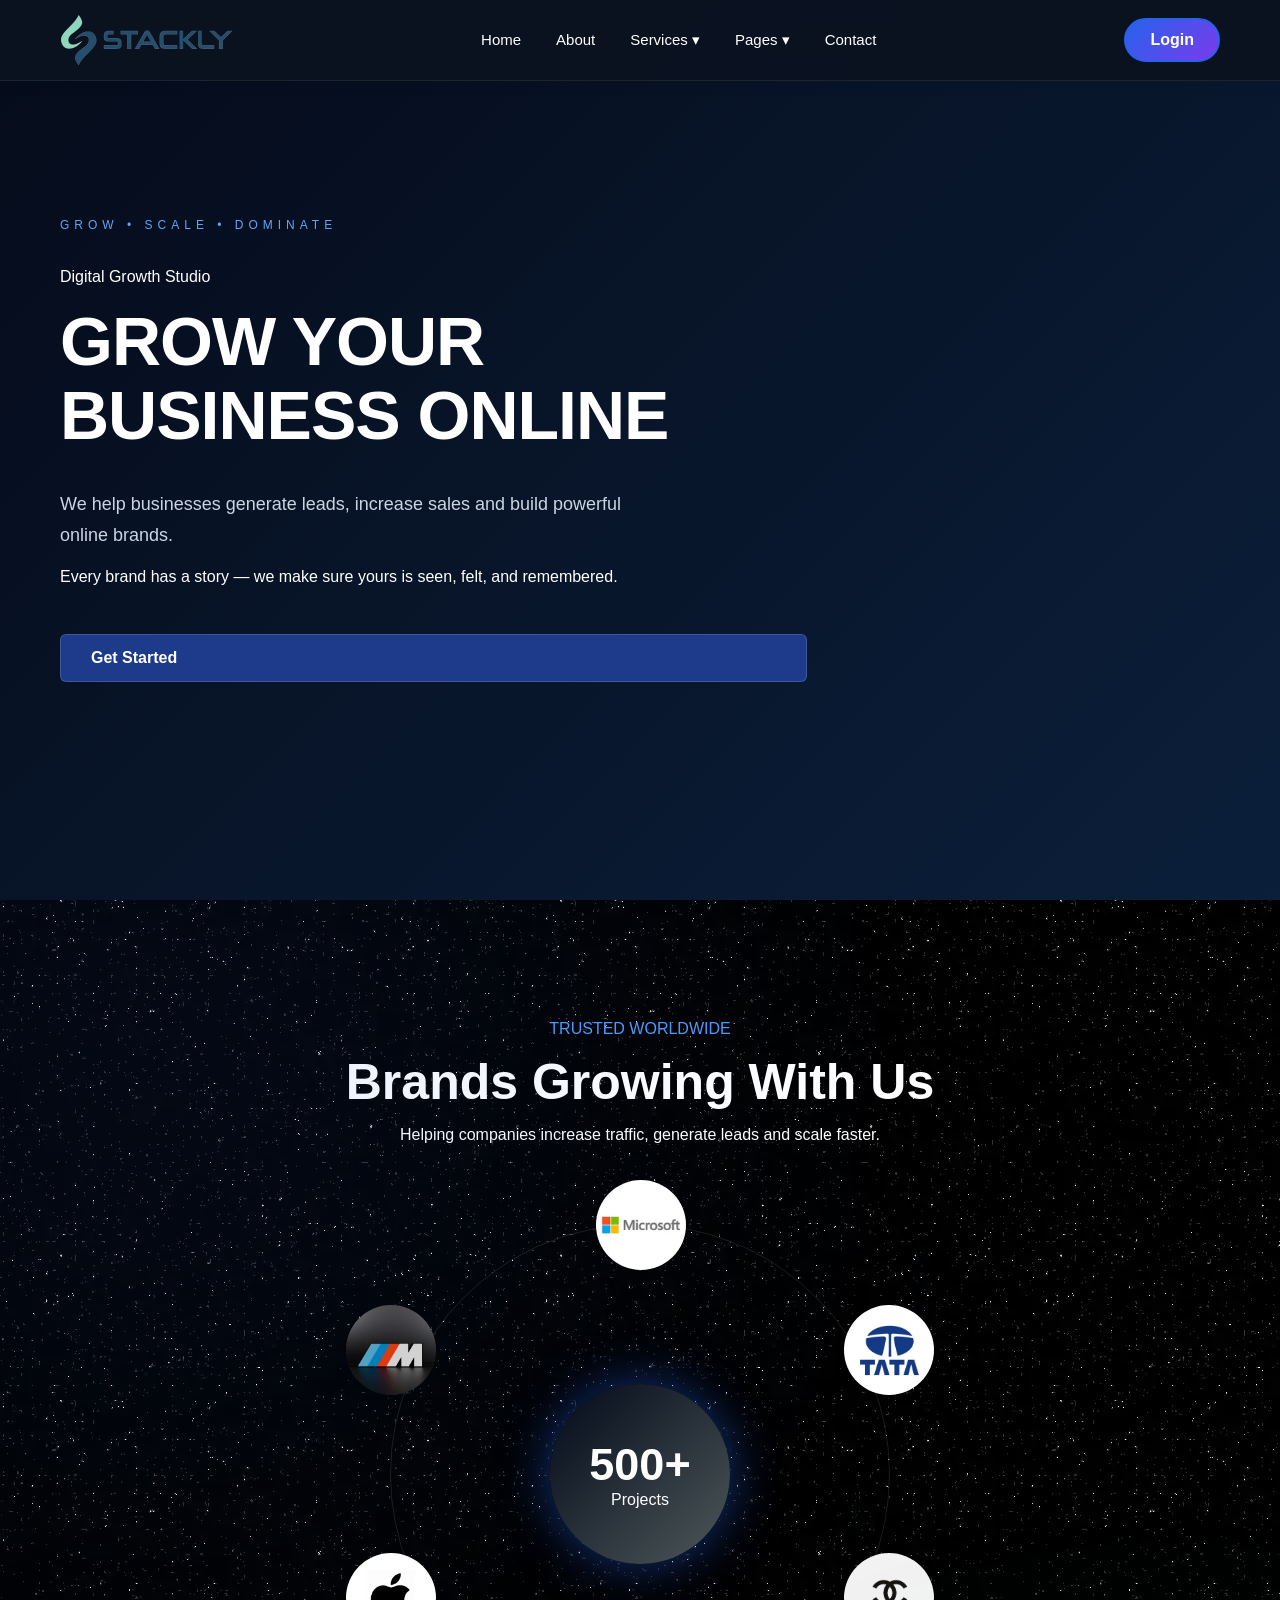
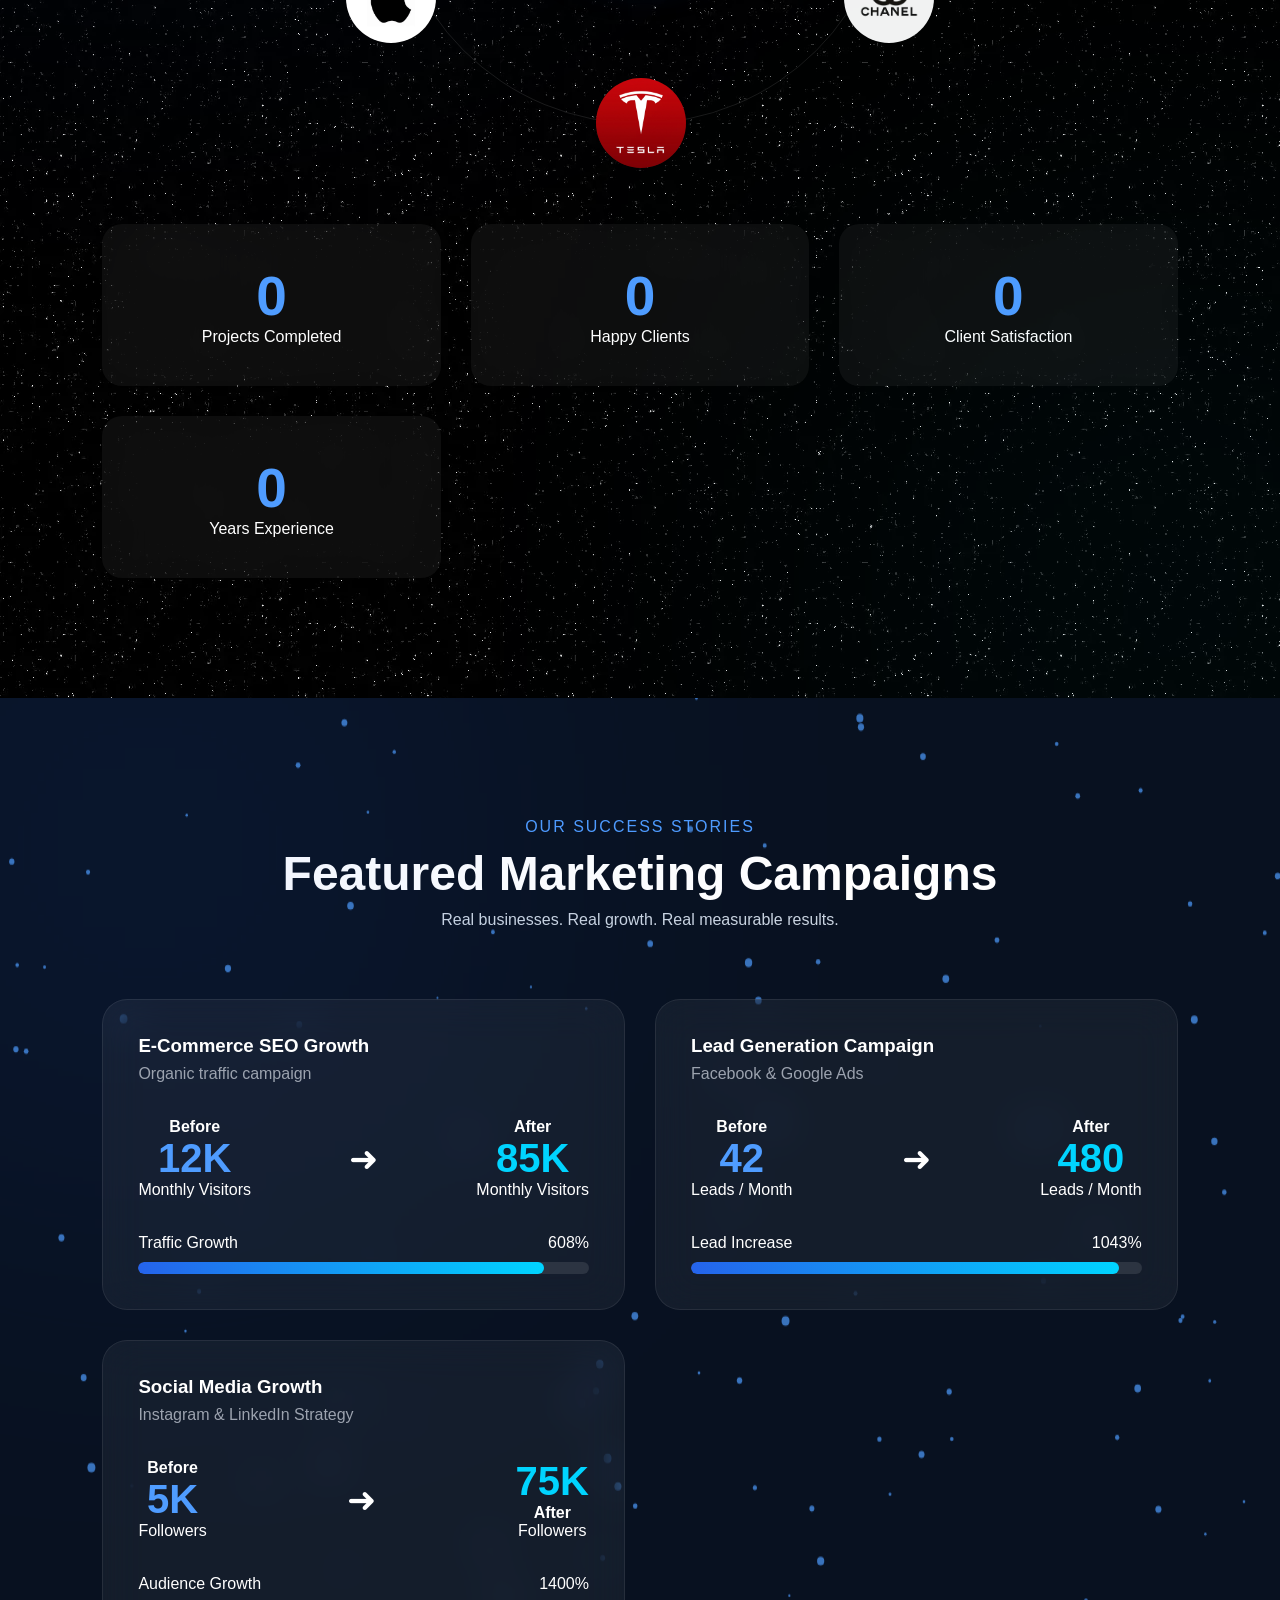
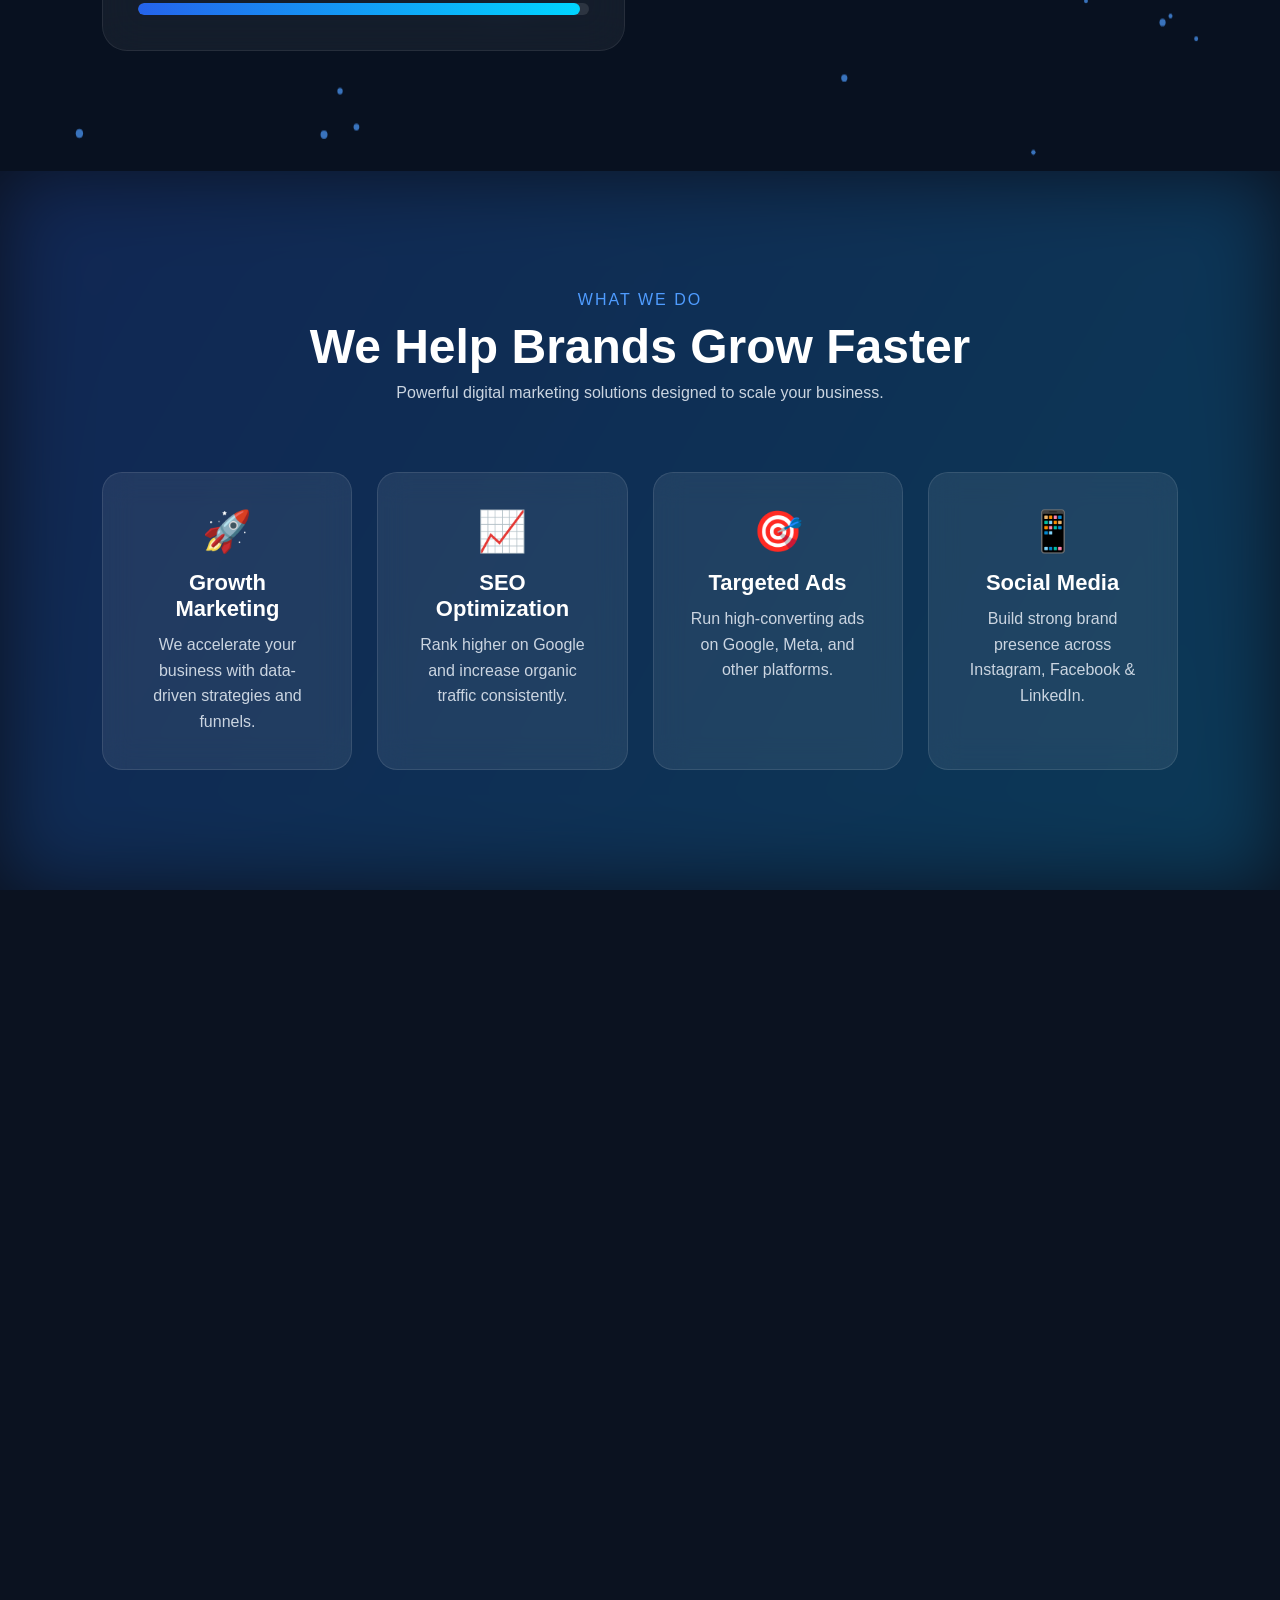
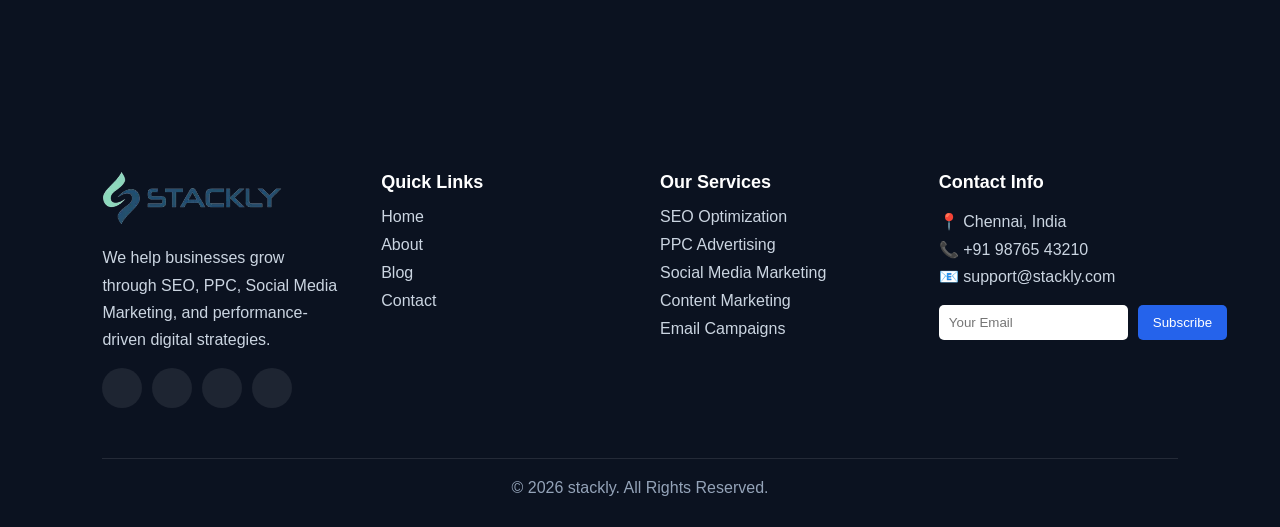
==== commit 2943f059: "......." ====
--- a/index.html
+++ b/index.html
@@ -498,10 +498,10 @@
             </p>
 
             <div class="dm-socials">
-                <a onclick="window.location.href='error.html'">📘</a>
-                <a onclick="window.location.href='error.html'">🐦</a>
-                <a onclick="window.location.href='error.html'">📸</a>
-                <a onclick="window.location.href='error.html'">💼</a>
+                <a onclick="window.location.href='error.html'"></a>
+                <a onclick="window.location.href='error.html'"></a>
+                <a onclick="window.location.href='error.html'"></a>
+                <a onclick="window.location.href='error.html'"></a>
             </div>
 
         </div>
--- a/css/home.css
+++ b/css/home.css
@@ -405,7 +405,7 @@
 .trusted-section{
     padding:120px 8%;
     background:#081120;
-    background-image: url(/images/StarsBG.webp);
+    background-image: url(/images/StarBgimg.webp);
     position:relative;
     overflow:hidden;
 }
@@ -849,6 +849,7 @@
     transform:translateY(40px);
     opacity:0;
     animation:fadeUp 1s forwards;
+    cursor: pointer;
 }
 
 /* hidden state */
@@ -1027,6 +1028,7 @@
     align-items:center;
     justify-content:center;
     font-weight:bold;
+    cursor: pointer;
 }
 
 /* scroll reveal */
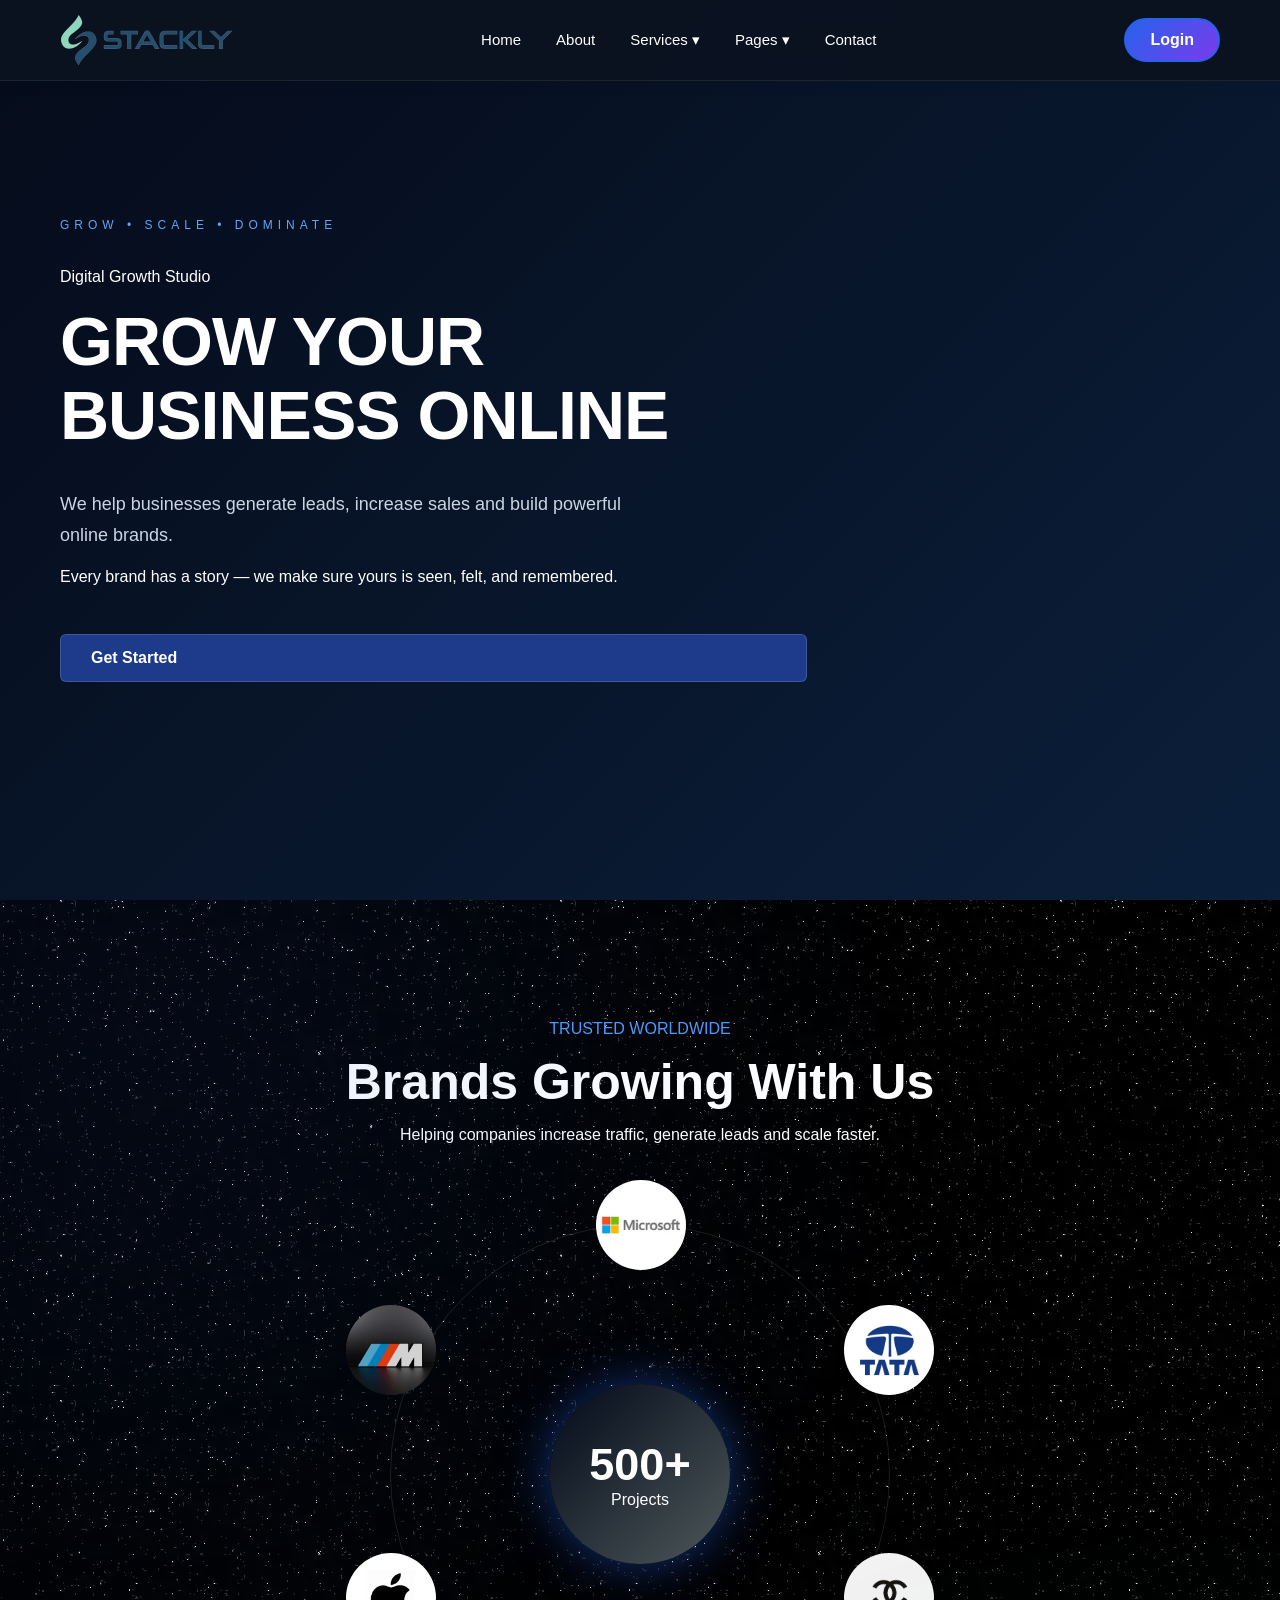
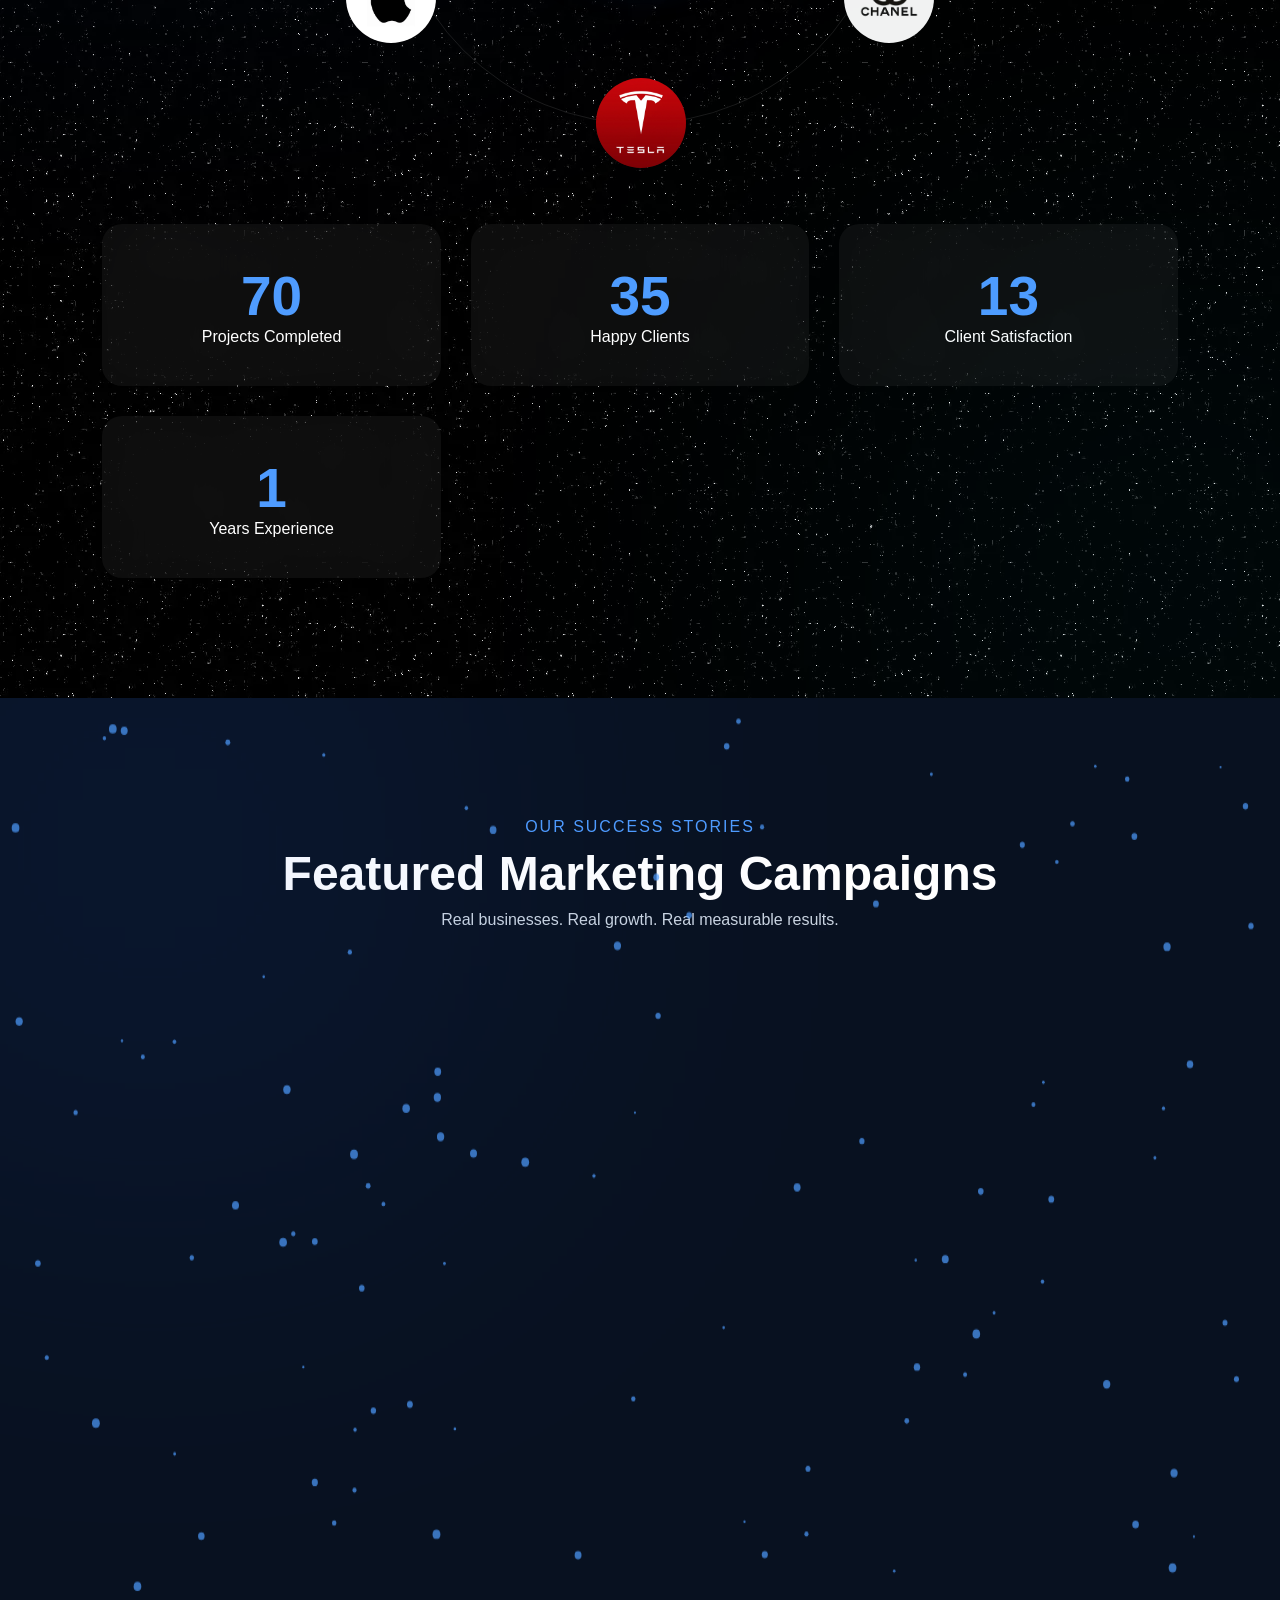
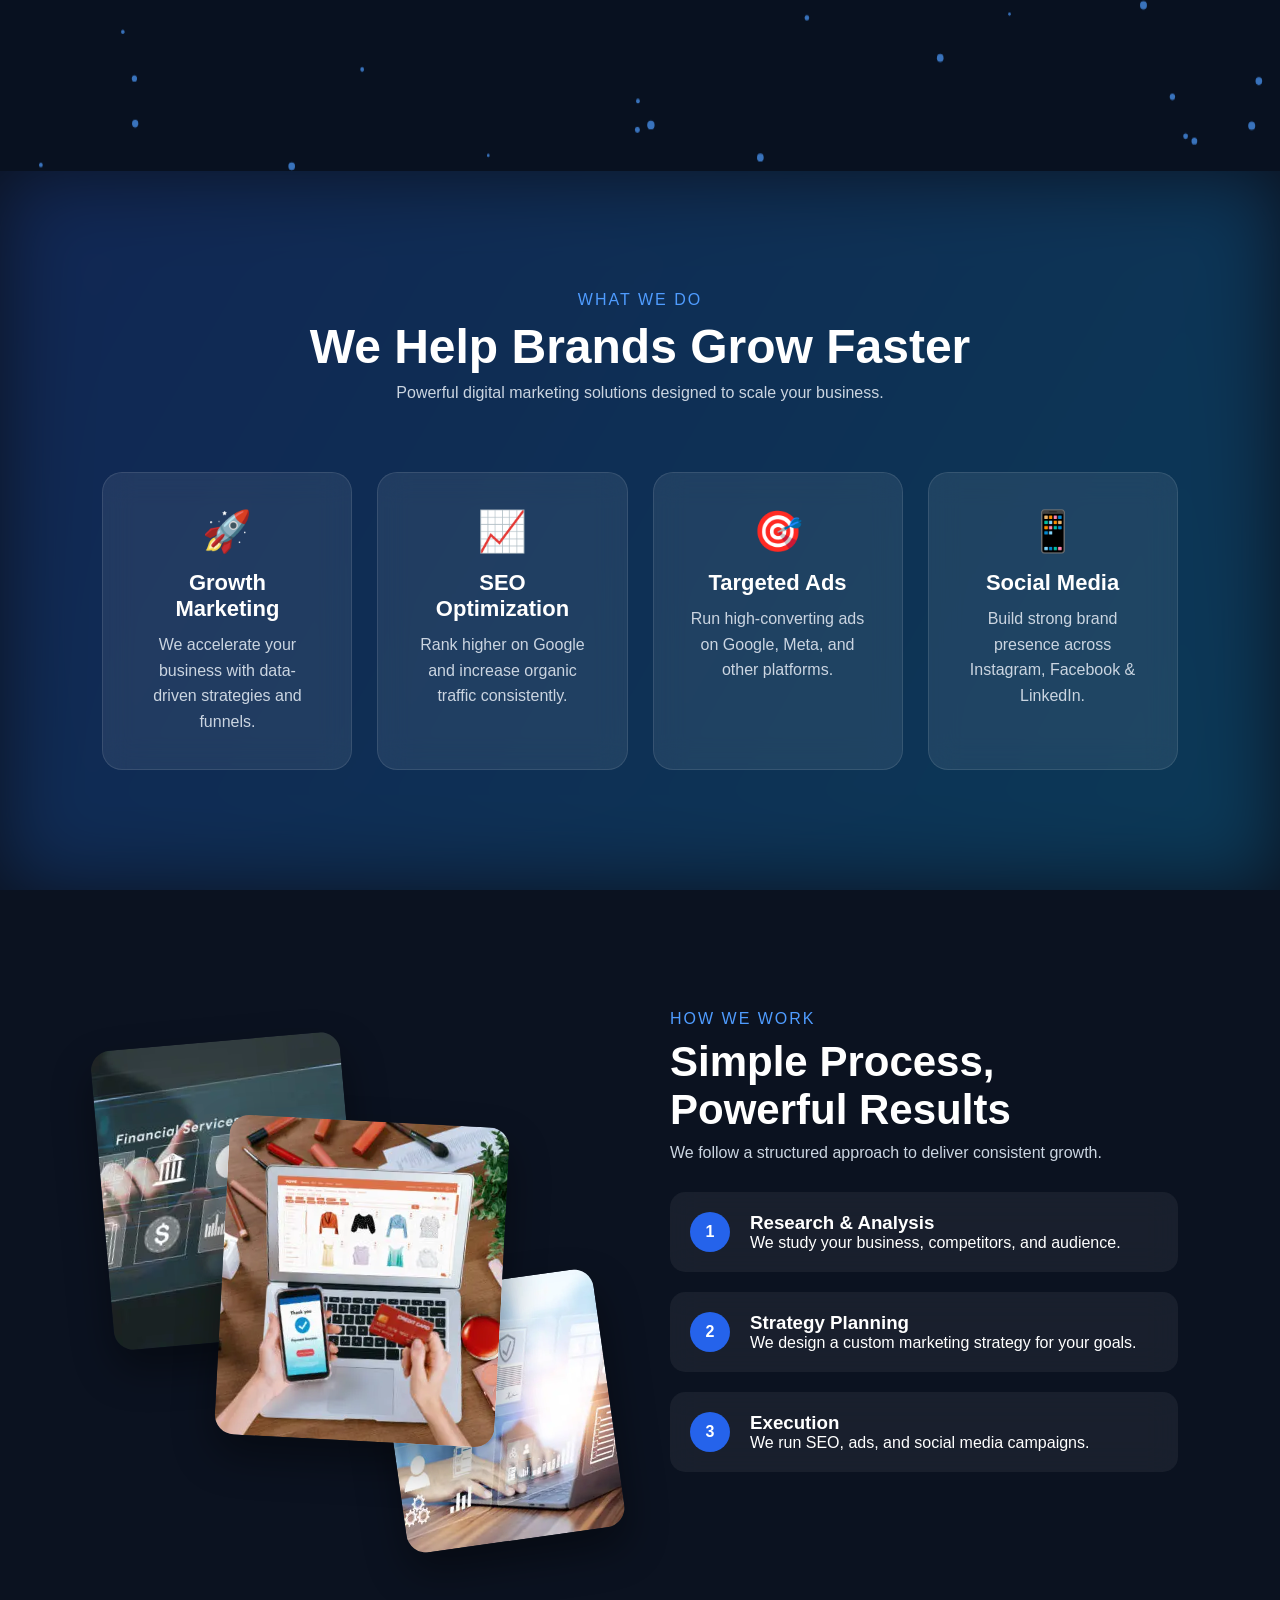
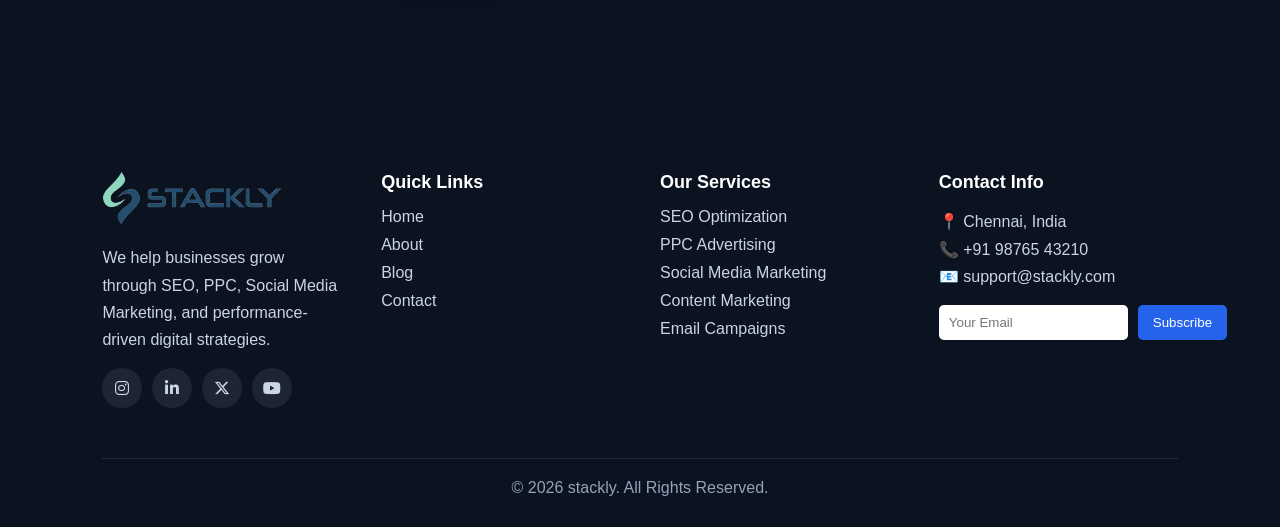
==== commit dab63fa0: "ICONS" ====
--- a/index.html
+++ b/index.html
@@ -3,6 +3,8 @@
 <head>
 <meta charset="UTF-8">
 <meta name="viewport" content="width=device-width, initial-scale=1.0">
+<link rel="stylesheet"
+  href="https://cdnjs.cloudflare.com/ajax/libs/font-awesome/6.5.1/css/all.min.css">
 <title>stackly</title>
 
 <link rel="stylesheet" href="css/home.css">
@@ -498,10 +500,10 @@
             </p>
 
             <div class="dm-socials">
-                <a onclick="window.location.href='error.html'"></a>
-                <a onclick="window.location.href='error.html'"></a>
-                <a onclick="window.location.href='error.html'"></a>
-                <a onclick="window.location.href='error.html'"></a>
+                <a onclick="window.location.href='error.html'"> <i class="fa-brands fa-instagram"></i> </a>
+                <a onclick="window.location.href='error.html'"> <i class="fa-brands fa-linkedin-in"></i> </a>
+                <a onclick="window.location.href='error.html'"> <i class="fa-brands fa-x-twitter"></i> </a>
+                <a onclick="window.location.href='error.html'"> <i class="fa-brands fa-youtube"></i> </a>
             </div>
 
         </div>
